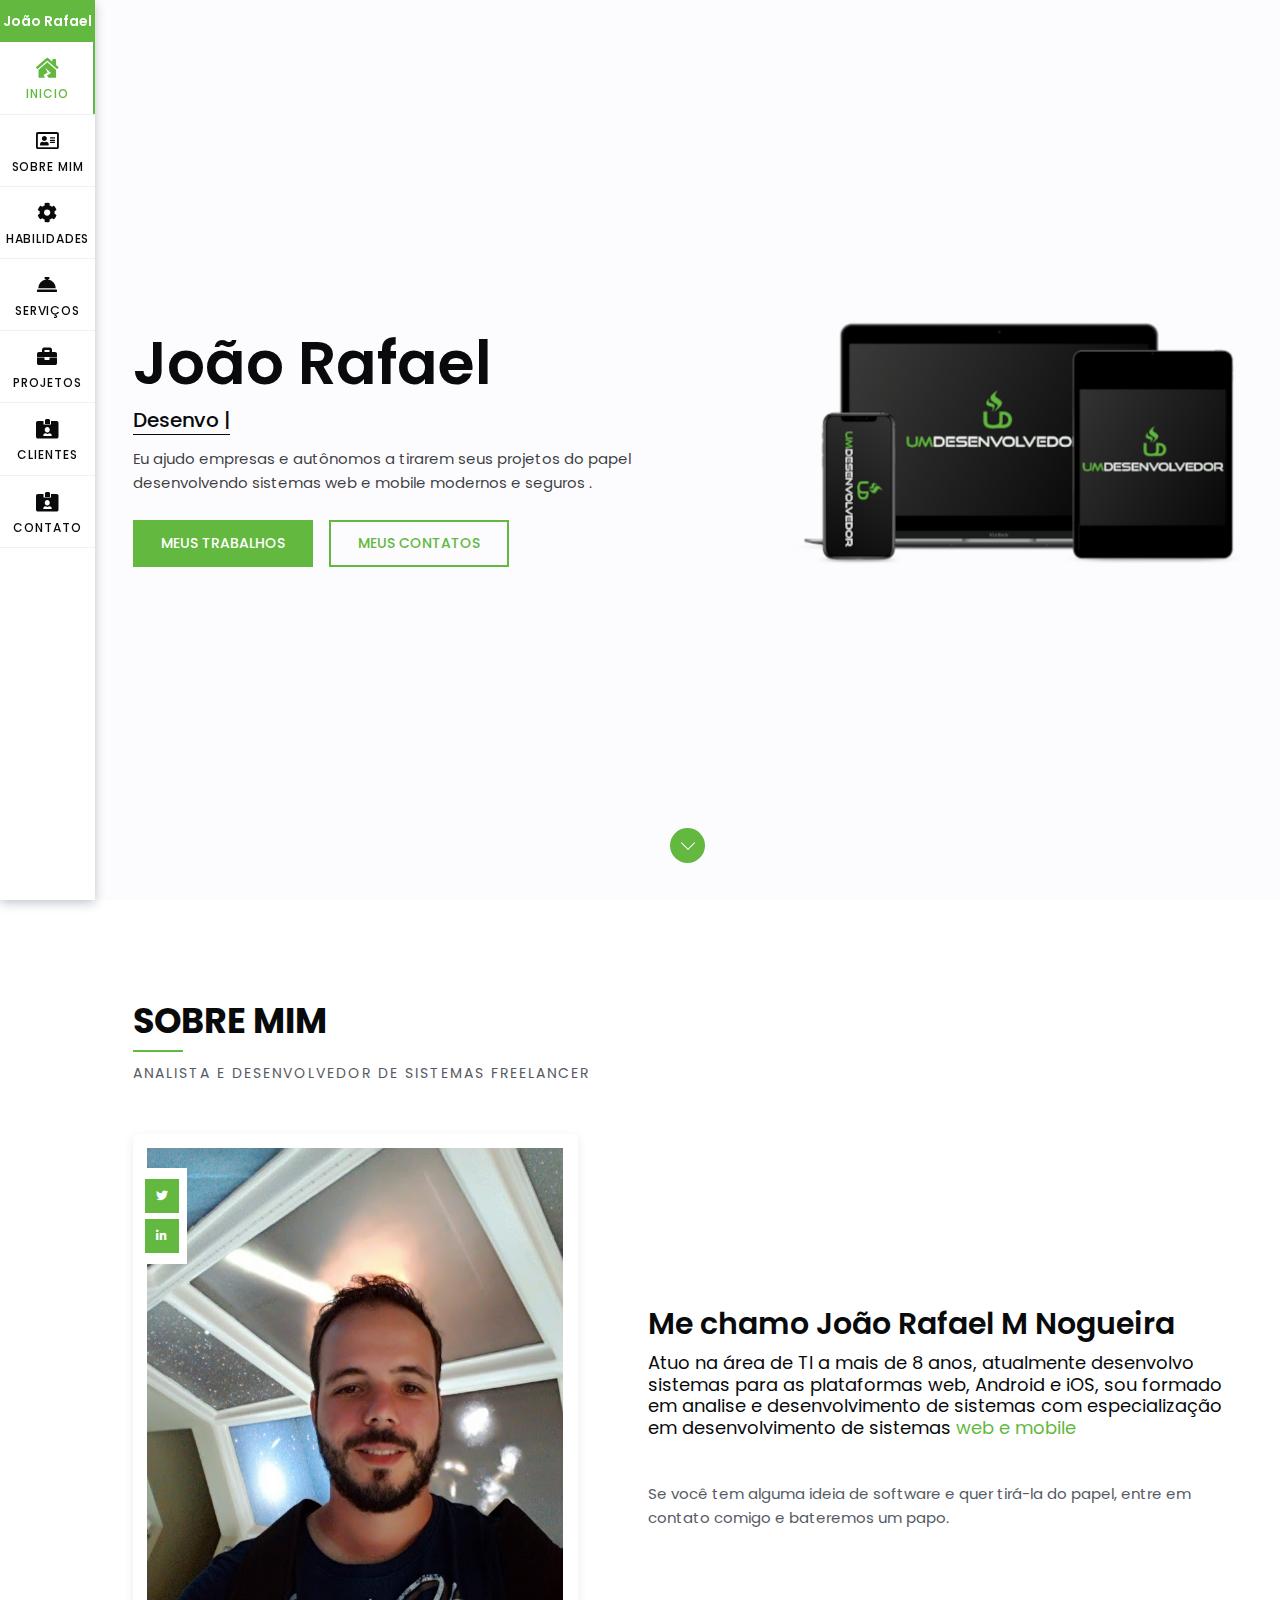
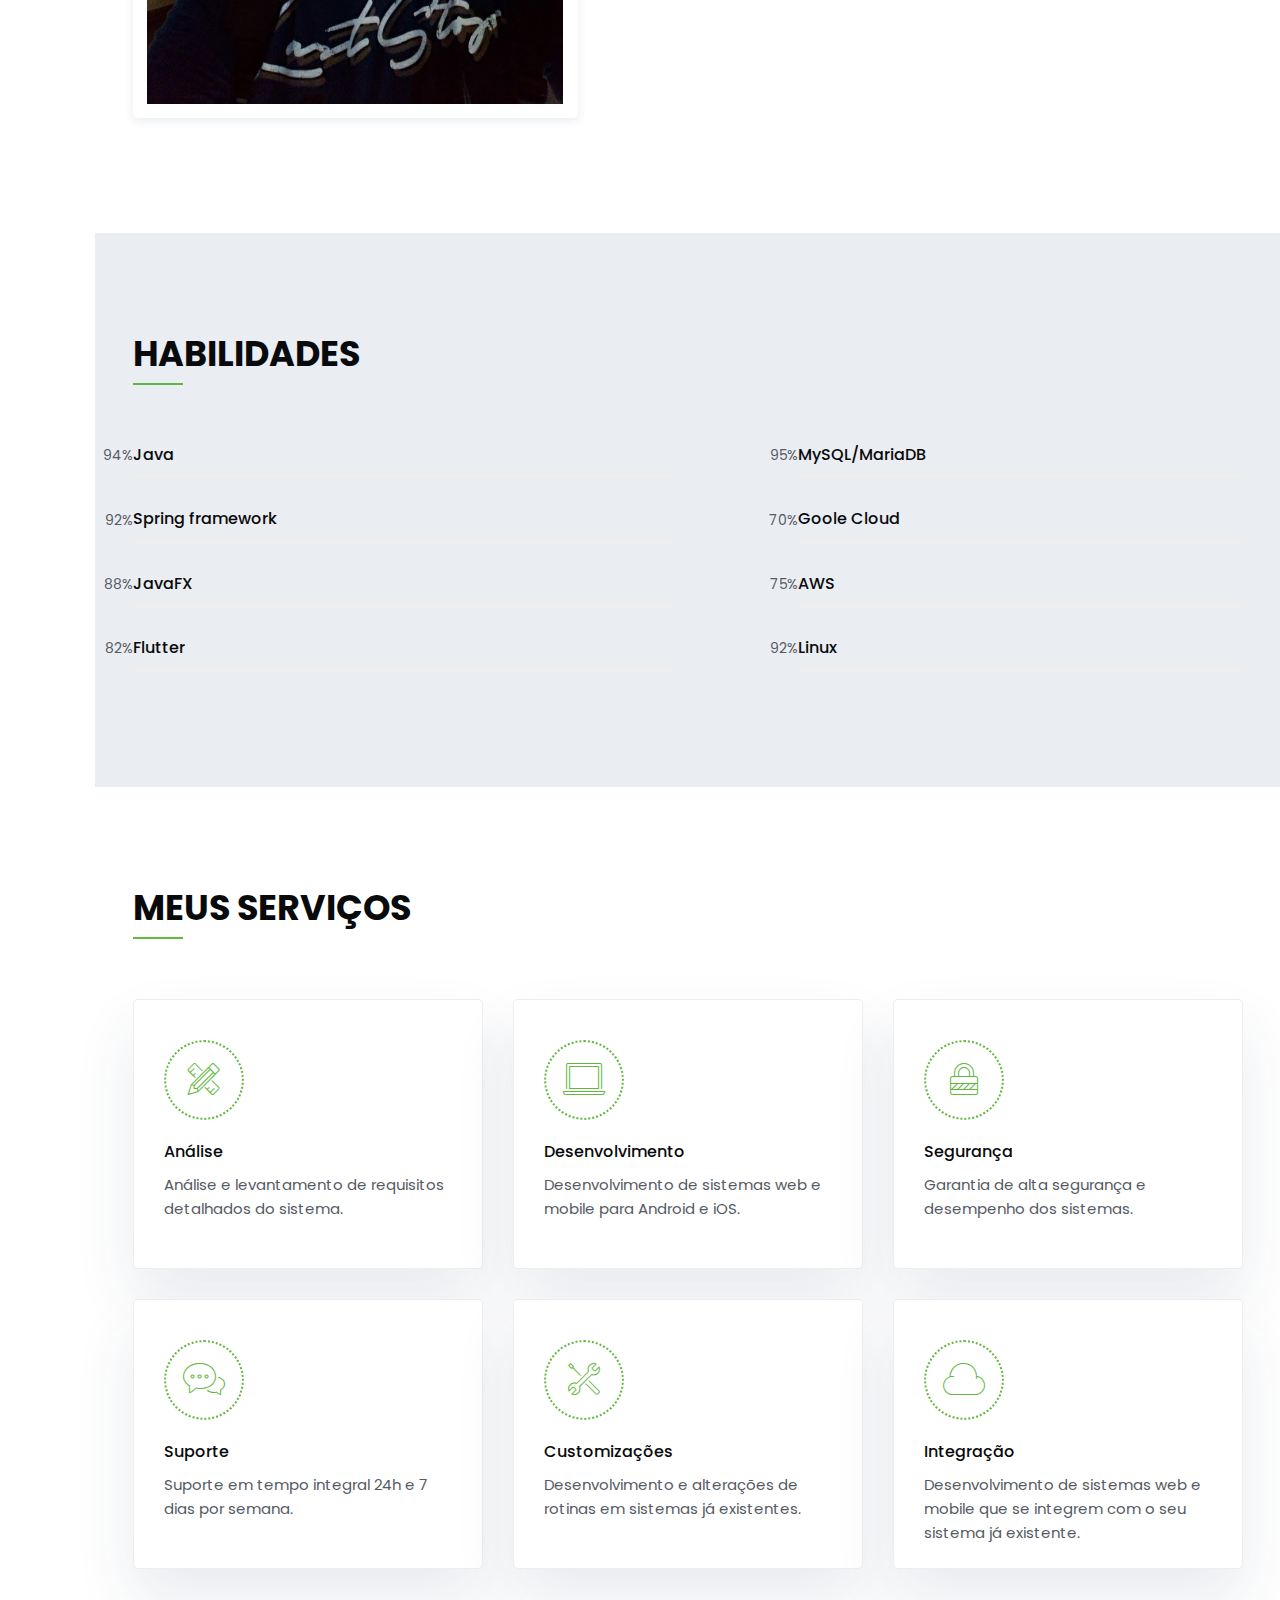
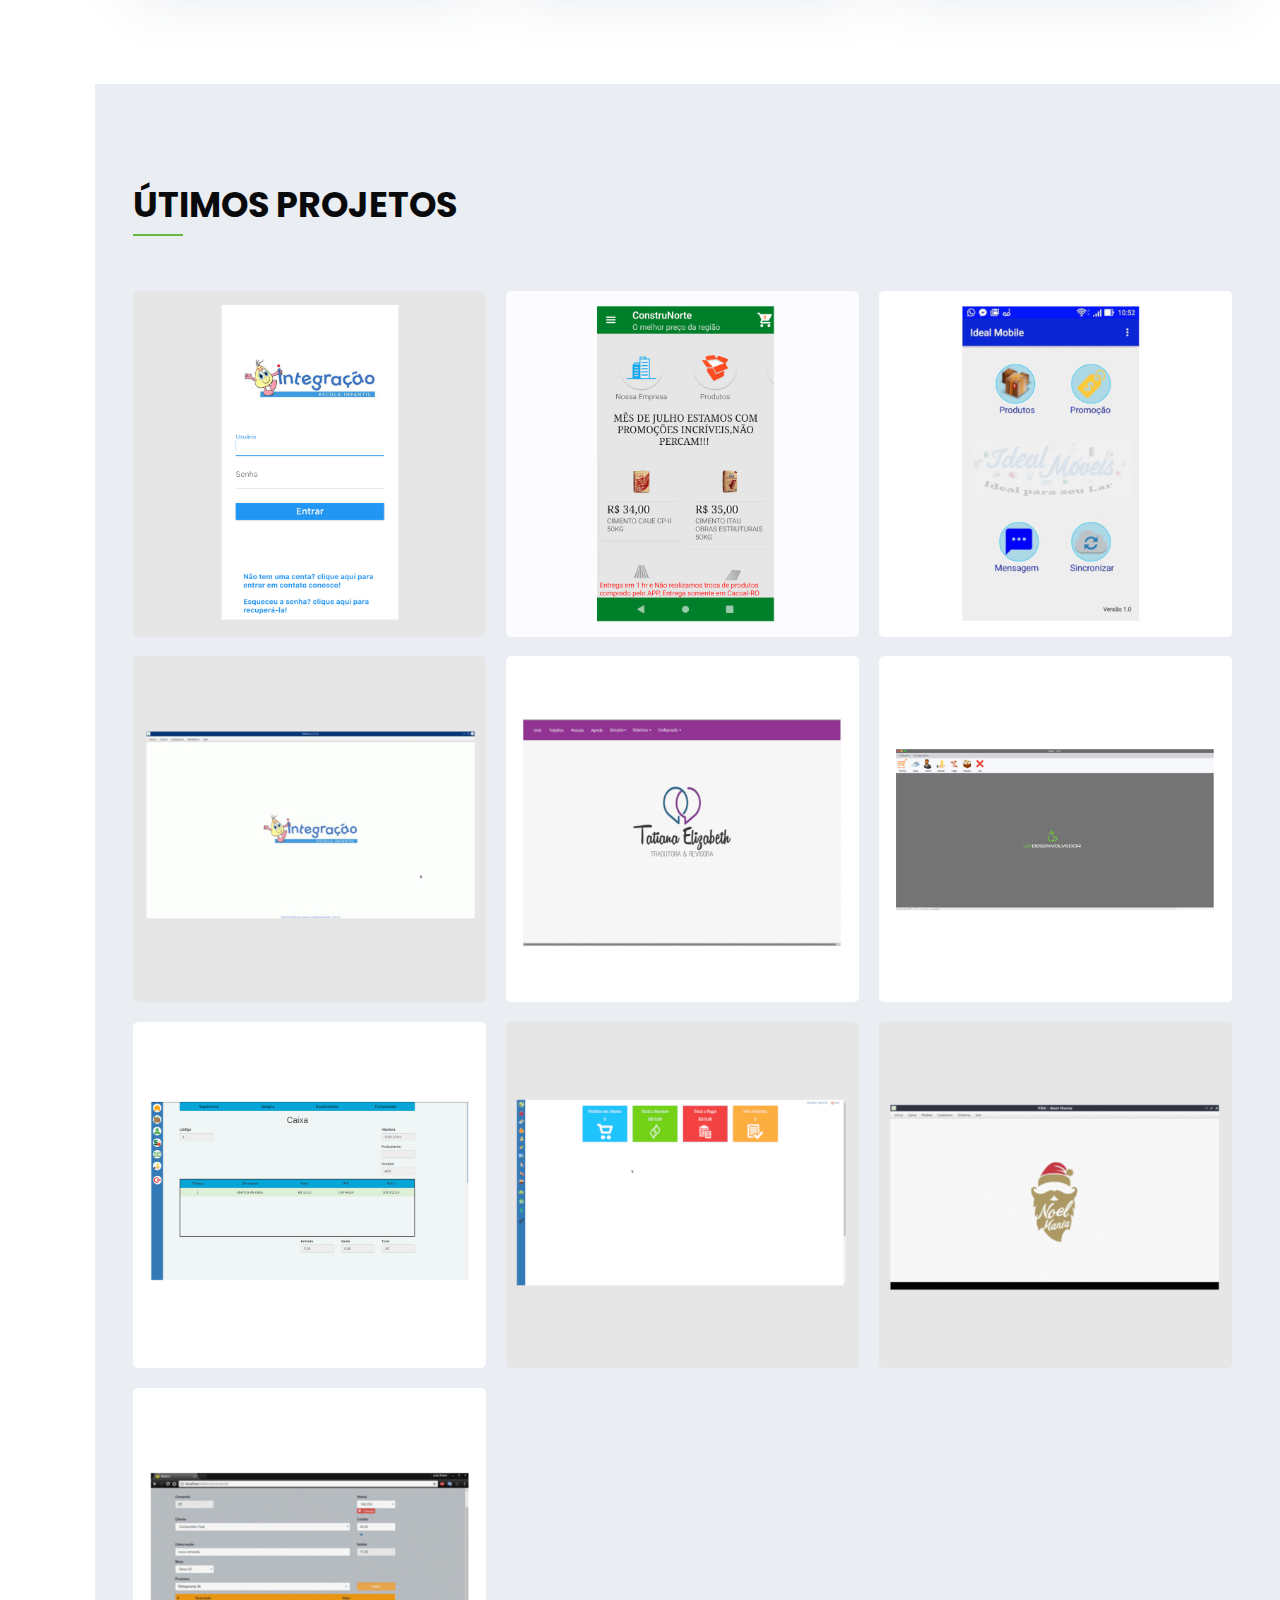
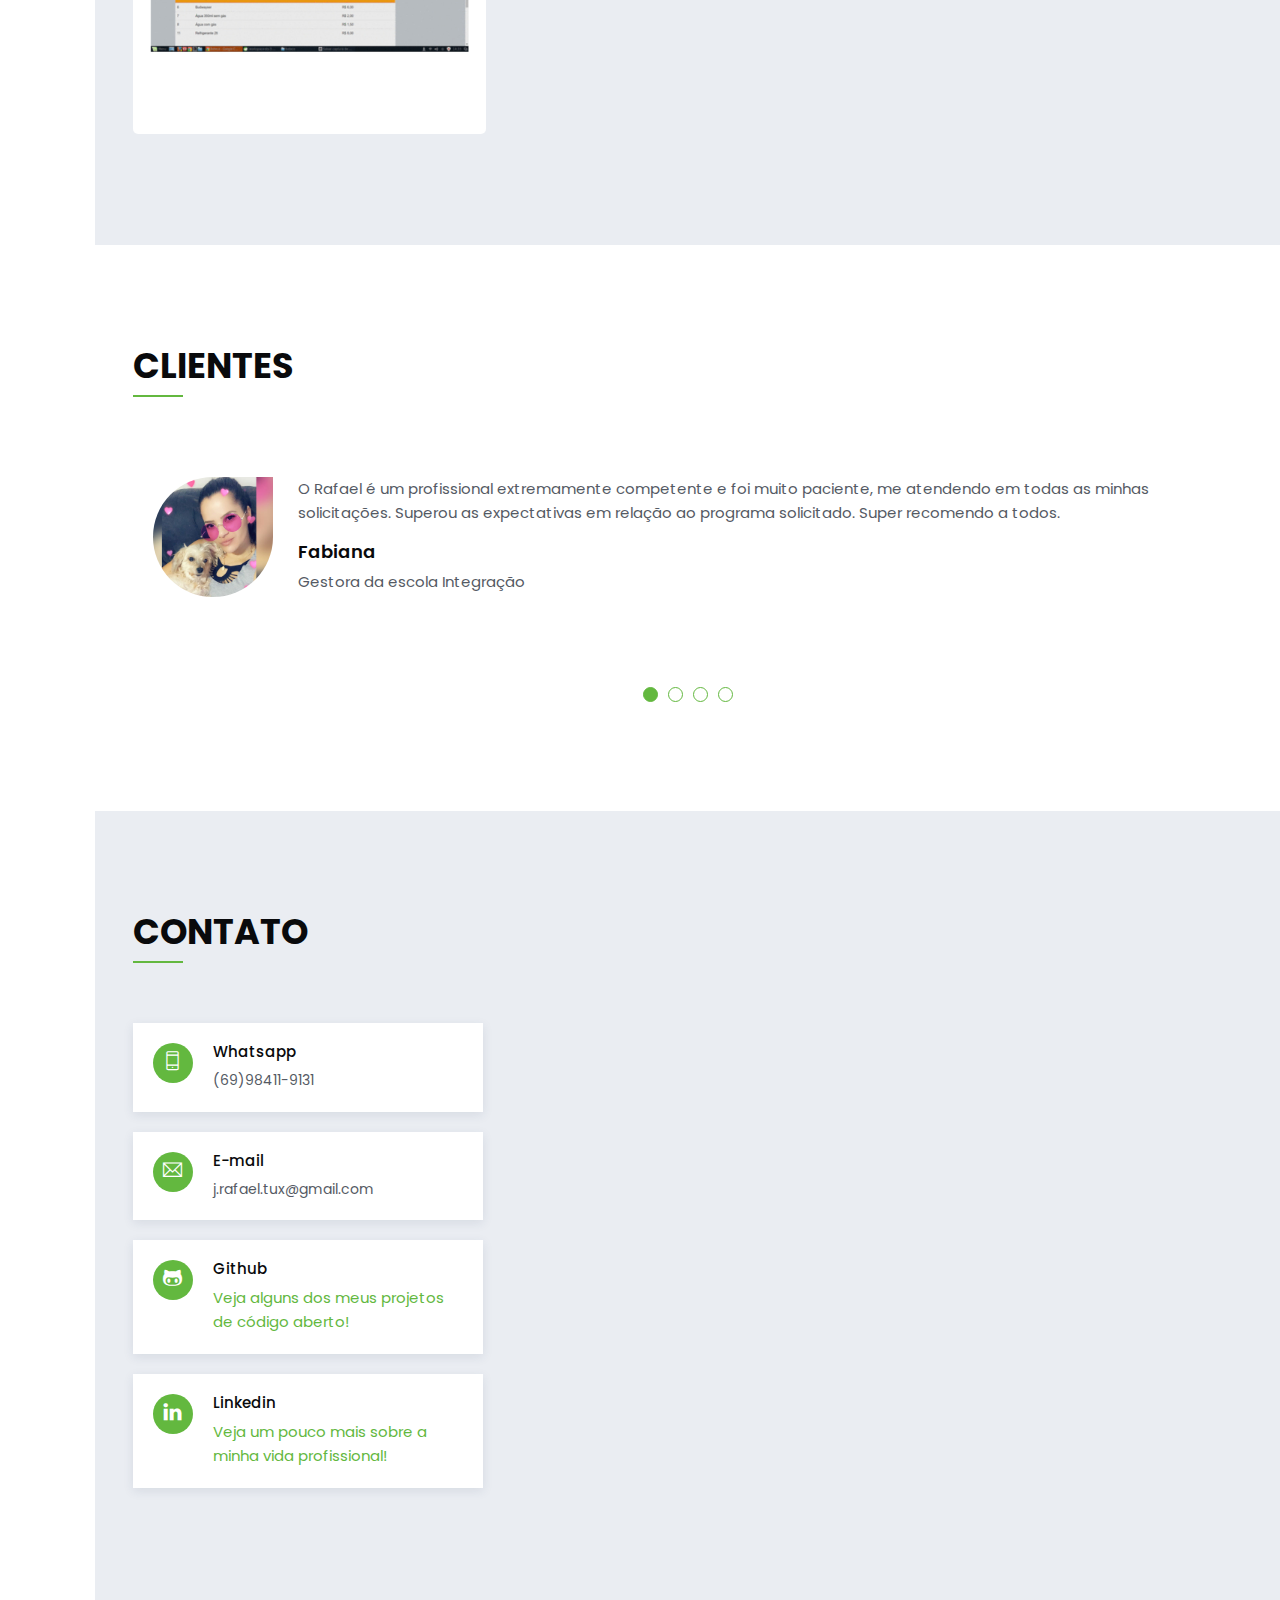
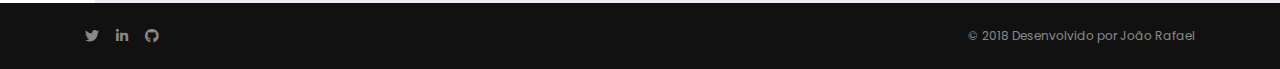
==== index.html @ d24ccd1a "pequena alteração" ====
<!DOCTYPE html>
<html lang="zxx">

<head>
    <!-- metas -->
    <meta charset="utf-8">
    <meta http-equiv="X-UA-Compatible" content="IE=edge">
    <meta name="viewport" content="width=device-width, initial-scale=1, shrink-to-fit=no">
    <meta name="description" content="Programador freelancer">
    <meta name="keywords"
        content="programador de aplicativo,programador freelancer,contratar programador,programador mobile">
    <meta name="author" content="João Rafael Mendes Nogueira">

    <!-- title -->
    <title>João Rafael - Freelancer</title>
    <!-- Favicon -->
    <link rel="shortcut icon" type="image/x-icon" href="favicon.ico">
    <!-- plugin CSS -->
    <link href="static/plugin/bootstrap/css/bootstrap.min.css" rel="stylesheet">
    <link href="static/plugin/font-awesome/css/all.min.css" rel="stylesheet">
    <link href="static/plugin/et-line/style.css" rel="stylesheet">
    <link href="static/plugin/themify-icons/themify-icons.css" rel="stylesheet">
    <link href="static/plugin/owl-carousel/css/owl.carousel.min.css" rel="stylesheet">
    <link href="static/plugin/magnific/magnific-popup.css" rel="stylesheet">
    <!-- theme css -->
    <link href="static/style/master.css" rel="stylesheet">
</head>
<!-- Body Start -->

<body data-spy="scroll" data-target="#navbar-collapse-toggle" data-offset="70">
    <!-- page loading -->
    <div id="loading">
        <div class="load-circle"><span class="one"></span></div>
    </div>
    <!-- end page loading -->
    <!-- Mobile Toggle -->
    <div class="mob-header">
        <div class="d-flex">
            <div class="navbar-brand">
                <a class="logo-text" href="#">
                    João Rafael
                </a>
            </div>
            <button class="toggler-menu">
                <span></span>
                <span></span>
                <span></span>
            </button>
        </div>
    </div>
    <!-- / -->
    <header class="header-left" id="navbar-collapse-toggle">
        <div class="navbar-brand">
            <a class="logo-text" href="#">
                João Rafael
            </a>
        </div>
        <ul class="nav">
            <li>
                <a class="nav-link" href="#home">
                    <i class="fas fa-house-damage"></i>
                    <span>Inicio</span>
                </a>
            </li>
            <li>
                <a class="nav-link" href="#about">
                    <i class="far fa-address-card"></i>
                    <span>Sobre mim</span>
                </a>
            </li>
            <li>
                <a class="nav-link" href="#skill">
                    <i class="fa fa-cog"></i>
                    <span>Habilidades</span>
                </a>
            </li>
            <li>
                <a class="nav-link" href="#services">
                    <i class="fas fa-concierge-bell"></i>
                    <span>Serviços</span>
                </a>
            </li>
            <li>
                <a class="nav-link" href="#work">
                    <i class="fas fa-briefcase"></i>
                    <span>Projetos</span>
                </a>
            </li>
            <li>
                <a class="nav-link" href="#testimonials">
                    <i class="fas fa-id-card-alt"></i>
                    <span>Clientes</span>
                </a>
            </li>
            <li>
                <a class="nav-link" href="#contactus">
                    <i class="fas fa-id-card-alt"></i>
                    <span>Contato</span>
                </a>
            </li>
        </ul>
    </header>
    <!-- Main -->
    <main class="main-left">
        <!-- Home Banner -->
        <section id="home" class="home-banner-01 bg-cover bg-center bg-no-repeat d-none d-lg-block"
            style="background-image: url(static/img/banner-site.png);">
            <div class="container">
                <div class="row full-screen align-items-center p-100px-tb">
                    <div class="col-md-6">
                        <div class="ht-text">
                            <h1>João Rafael</h1>
                            <h2> <span id="type-it"></span></h2>
                            <p>Eu ajudo empresas e autônomos a tirarem seus projetos do papel desenvolvendo
                                sistemas web e mobile modernos e seguros .
                            </p>
                            <div class="btn-bar go-to">
                                <a class="m-btn m-btn-theme" href="#work">meus trabalhos</a>
                                <a class="m-btn m-btn-t-theme" href="#contactus">meus contatos</a>
                            </div>
                        </div>
                    </div>
                </div>
            </div>
            <div class="go-to go-to-next">
                <a href="#about">
                    <span></span>
                </a>
            </div>
        </section>

        <section id="home"
            class="home-banner-01 bg-cover bg-center bg-no-repeat d-block d-sm-block d-md-block d-lg-none">
            <div class="container">
                <div class="row full-screen align-items-center p-100px-tb">
                    <div class="col-md-6">
                        <div class="ht-text">
                            <h1>João Rafael</h1>
                            <h2> <span id="type-it"></span></h2>
                            <p>Eu ajudo empresas e autônomos a tirarem seus projetos do papel desenvolvendo
                                sistemas web e mobile modernos e seguros .
                            </p>
                            <div class="btn-bar go-to">
                                <a class="m-btn m-btn-theme" href="#work">meus trabalhos</a>
                                <a class="m-btn m-btn-t-theme" href="#contactus">meus contatos</a>
                            </div>
                        </div>
                    </div>
                </div>
            </div>
            <div class="go-to go-to-next">
                <a href="#about">
                    <span></span>
                </a>
            </div>
        </section>
        <!-- End Home Banner -->
        <!-- about us -->
        <section id="about" class="section">
            <div class="container">
                <div class="row sm-m-25px-b m-35px-b">
                    <div class="col-md-12">
                        <div class="section-title">
                            <h3 class="dark-color text-uppercase">SOBRE MIM</h3>
                            <p class="text-uppercase small">analista e desenvolvedor de sistemas freelancer</p>
                        </div>
                    </div>
                </div>
                <div class="row align-items-center">
                    <div class="col-lg-5 m-15px-tb">
                        <div class="about-me-img box-shadow">
                            <img src="static/img/eu.jpg" title="" alt="">
                            <div class="nav social-icon">
                                <a href="https://www.twitter.com/joaotux" target="_blank"><i
                                        class="fab fa-twitter"></i></a>
                                <a href="https://www.linkedin.com/in/joaorafael-m-nogueira/" target="_blank"><i
                                        class="fab fa-linkedin-in"></i></a>
                            </div>
                        </div>
                    </div>
                    <div class="col-lg-7 m-15px-tb">
                        <div class="about-me">
                            <h4>Me chamo João Rafael M Nogueira</h4>
                            <h6>Atuo na área de TI a mais de 8 anos, atualmente desenvolvo sistemas para as plataformas
                                web, Android e iOS,
                                sou formado em analise e desenvolvimento de sistemas com especialização em
                                desenvolvimento de sistemas <span class="theme-color">web e mobile</span></h6><br>
                            Se você tem alguma ideia de software e quer tirá-la do papel, entre em contato comigo e
                            bateremos um papo.
                            <p></p>
                        </div>
                    </div>
                </div>
            </div>
        </section>
        <!-- end about us -->
        <!-- fun -->
        <section id="skill" class="section gray-bg">
            <div class="container">
                <div class="row sm-m-25px-b m-35px-b">
                    <div class="col-md-12">
                        <div class="section-title">
                            <h3 class="dark-color text-uppercase">habilidades</h3>
                        </div>
                    </div>
                </div>
                <div class="row justify-content-between">
                    <div class="col-lg-6 m-15px-tb">
                        <div class="skill-lt">
                            <h6 class="dark-color">Java</h6>
                            <div class="skill-bar">
                                <div class="skill-bar-in theme-bg" role="progressbar" aria-valuenow="94"
                                    aria-valuemin="0" aria-valuemax="100">
                                    <span>94%</span>
                                </div>
                            </div>
                        </div><!-- /skill -->
                        <!-- end skill -->
                        <!-- skill -->
                        <div class="skill-lt">
                            <h6 class="dark-color">Spring framework</h6>
                            <div class="skill-bar">
                                <div class="skill-bar-in theme-bg" role="progressbar" aria-valuenow="92"
                                    aria-valuemin="0" aria-valuemax="100">
                                    <span>92%</span>
                                </div>
                            </div>
                        </div>
                        <!-- end skill -->
                        <!-- skill -->
                        <div class="skill-lt">
                            <h6 class="dark-color">JavaFX</h6>
                            <div class="skill-bar">
                                <div class="skill-bar-in theme-bg" role="progressbar" aria-valuenow="88"
                                    aria-valuemin="0" aria-valuemax="100">
                                    <span>88%</span>
                                </div>
                            </div>
                        </div>
                        <!-- end skill -->
                        <!-- skill -->
                        <div class="skill-lt">
                            <h6 class="dark-color">Flutter</h6>
                            <div class="skill-bar">
                                <div class="skill-bar-in theme-bg" role="progressbar" aria-valuenow="82"
                                    aria-valuemin="0" aria-valuemax="100">
                                    <span>82%</span>
                                </div>
                            </div>
                        </div>
                        <!-- end skill -->
                        <!-- skill -->
                    </div>
                    <div class="col-lg-5 m-15px-tb">
                        <!-- skill -->
                        <div class="skill-lt">
                            <h6 class="dark-color">MySQL/MariaDB</h6>
                            <div class="skill-bar">
                                <div class="skill-bar-in theme-bg" role="progressbar" aria-valuenow="95"
                                    aria-valuemin="0" aria-valuemax="100">
                                    <span>95%</span>
                                </div>
                            </div>
                        </div>
                        <!-- end skill -->
                        <!-- skill -->
                        <div class="skill-lt">
                            <h6 class="dark-color">Goole Cloud</h6>
                            <div class="skill-bar">
                                <div class="skill-bar-in theme-bg" role="progressbar" aria-valuenow="70"
                                    aria-valuemin="0" aria-valuemax="100">
                                    <span>70%</span>
                                </div>
                            </div>
                        </div>
                        <!-- end skill -->
                        <!-- skill -->
                        <div class="skill-lt">
                            <h6 class="dark-color">AWS</h6>
                            <div class="skill-bar">
                                <div class="skill-bar-in theme-bg" role="progressbar" aria-valuenow="75"
                                    aria-valuemin="0" aria-valuemax="100">
                                    <span>75%</span>
                                </div>
                            </div>
                        </div>
                        <!-- end skill -->
                        <!-- skill -->
                        <div class="skill-lt">
                            <h6 class="dark-color">Linux</h6>
                            <div class="skill-bar">
                                <div class="skill-bar-in theme-bg" role="progressbar" aria-valuenow="92"
                                    aria-valuemin="0" aria-valuemax="100">
                                    <span>92%</span>
                                </div>
                            </div>
                        </div>
                        <!-- end skill -->
                    </div>
                </div>
            </div>
        </section>
        <!-- End fun -->
        <!-- resume -->
        <section id="services" class="section">
            <div class="container">
                <div class="row sm-m-25px-b m-35px-b">
                    <div class="col-md-12">
                        <div class="section-title">
                            <h3 class="dark-color text-uppercase">meus serviços</h3>
                        </div>
                    </div>
                </div>
                <div class="row">
                    <!-- feaure box -->
                    <div class="col-sm-6 col-lg-4 m-15px-tb">
                        <div class="feature-box-1 box-shadow-lg">
                            <div class="icon">
                                <i class="icon-tools"></i>
                            </div>
                            <div class="feature-content">
                                <h5>Análise</h5>
                                <p>Análise e levantamento de requisitos detalhados do sistema.</p>
                            </div>
                        </div>
                    </div>
                    <!-- / -->
                    <!-- feaure box -->
                    <div class="col-sm-6 col-lg-4 m-15px-tb">
                        <div class="feature-box-1 box-shadow-lg">
                            <div class="icon">
                                <i class="icon-laptop"></i>
                            </div>
                            <div class="feature-content">
                                <h5>Desenvolvimento</h5>
                                <p>Desenvolvimento de sistemas web e mobile para Android e iOS.</p>
                            </div>
                        </div>
                    </div>
                    <!-- / -->
                    <!-- feaure box -->
                    <div class="col-sm-6 col-lg-4 m-15px-tb">
                        <div class="feature-box-1 box-shadow-lg">
                            <div class="icon">
                                <i class="icon-lock"></i>
                            </div>
                            <div class="feature-content">
                                <h5>Segurança</h5>
                                <p>Garantia de alta segurança e desempenho dos sistemas.</p>
                            </div>
                        </div>
                    </div>
                    <!-- / -->
                    <!-- feaure box -->
                    <div class="col-sm-6 col-lg-4 m-15px-tb">
                        <div class="feature-box-1 box-shadow-lg">
                            <div class="icon">
                                <i class="icon-chat"></i>
                            </div>
                            <div class="feature-content">
                                <h5>Suporte</h5>
                                <p>Suporte em tempo integral 24h e 7 dias por semana.</p>
                            </div>
                        </div>
                    </div>
                    <!-- / -->
                    <!-- feaure box -->
                    <div class="col-sm-6 col-lg-4 m-15px-tb">
                        <div class="feature-box-1 box-shadow-lg">
                            <div class="icon">
                                <i class="icon-tools-2"></i>
                            </div>
                            <div class="feature-content">
                                <h5>Customizações</h5>
                                <p>Desenvolvimento e alterações de rotinas em sistemas já existentes.</p>
                            </div>
                        </div>
                    </div>
                    <!-- / -->
                    <!-- feaure box -->
                    <div class="col-sm-6 col-lg-4 m-15px-tb">
                        <div class="feature-box-1 box-shadow-lg">
                            <div class="icon">
                                <i class="icon-cloud"></i>
                            </div>
                            <div class="feature-content">
                                <h5>Integração</h5>
                                <p>Desenvolvimento de sistemas web e mobile que se integrem com o seu sistema já
                                    existente.</p>
                            </div>
                        </div>
                    </div>
                    <!-- / -->
                </div>
            </div>
        </section>
        <!-- End resume -->
        <!-- Work -->
        <section id="work" class="section gray-bg">
            <div class="container">
                <div class="row sm-m-25px-b m-35px-b">
                    <div class="col-md-12">
                        <div class="section-title">
                            <h3 class="dark-color text-uppercase">ÚTIMOS PROJETOS</h3>
                        </div>
                    </div>
                </div>
            </div>
            <div class="container">
                <div class="portfolio-content lightbox-gallery">
                    <div class="grid-item product branding">
                        <div class="portfolio-box-01">
                            <div class="portfolio-img">
                                <img src="static/img/projetos/agenda-integracao/01.jpg" title="" alt="">
                            </div>
                            <div class="portfolio-info">
                                <h5>Agenda Integração</h5>
                                <span>Androide, iOS e web</span>
                            </div>
                            <a class="link-overlay" data-toggle="modal" href="#modalAgendaIntegracao"></a>
                        </div>
                    </div> <!-- grid item -->
                    <div class="grid-item product branding">
                        <div class="portfolio-box-01">
                            <div class="portfolio-img">
                                <img src="static/img/projetos/delivery-cn/01.jpg" title="" alt="">
                            </div>
                            <div class="portfolio-info">
                                <h5>Delivery ConstruNorte</h5>
                                <span>Android e web</span>
                            </div>
                            <a class="link-overlay" data-toggle="modal" href="#modalDeliveryCN"></a>
                        </div>
                    </div> <!-- grid item -->
                    <div class="grid-item product branding">
                        <div class="portfolio-box-01">
                            <div class="portfolio-img">
                                <img src="static/img/projetos/catalogo-ideal/01.jpg" title="" alt="">
                            </div>
                            <div class="portfolio-info">
                                <h5>Catálogo de produtos</h5>
                                <span>Android e web</span>
                            </div>
                            <a class="link-overlay" data-toggle="modal" href="#modalCatalogoIdeal"></a>
                        </div>
                    </div> <!-- grid item -->
                    <div class="grid-item product branding">
                        <div class="portfolio-box-01">
                            <div class="portfolio-img">
                                <img src="static/img/projetos/edukaa/01.jpg" title="" alt="">
                            </div>
                            <div class="portfolio-info">
                                <h5>Edukaa gestão escolar</h5>
                                <span>Desktop</span>
                            </div>
                            <a class="link-overlay" data-toggle="modal" href="#modalEdukaa"></a>
                        </div>
                    </div> <!-- grid item -->
                    <div class="grid-item product branding">
                        <div class="portfolio-box-01">
                            <div class="portfolio-img">
                                <img src="static/img/projetos/traducoes/01.jpg" title="" alt="">
                            </div>
                            <div class="portfolio-info">
                                <h5>Gestão de tradutores</h5>
                                <span>Web</span>
                            </div>
                            <a class="link-overlay" data-toggle="modal" href="#modalTraducoes"></a>
                        </div>
                    </div> <!-- grid item -->
                    <div class="grid-item product branding">
                        <div class="portfolio-box-01">
                            <div class="portfolio-img">
                                <img src="static/img/projetos/zagor-erp/02.jpg" title="" alt="">
                            </div>
                            <div class="portfolio-info">
                                <h5>ERP Zagor</h5>
                                <span>Desktop</span>
                            </div>
                            <a class="link-overlay" data-toggle="modal" href="#modalZagorERP"></a>
                        </div>
                    </div> <!-- grid item -->
                    <div class="grid-item product branding">
                        <div class="portfolio-box-01">
                            <div class="portfolio-img">
                                <img src="static/img/projetos/cobranca/04.jpg" title="" alt="">
                            </div>
                            <div class="portfolio-info">
                                <h5>Gestão de Cobranças</h5>
                                <span>Web</span>
                            </div>
                            <a class="link-overlay" data-toggle="modal" href="#modalCobranca"></a>
                        </div>
                    </div> <!-- grid item -->
                    <div class="grid-item product branding">
                        <div class="portfolio-box-01">
                            <div class="portfolio-img">
                                <img src="static/img/projetos/pdv-origami/01.jpg" title="" alt="">
                            </div>
                            <div class="portfolio-info">
                                <h5>ERP para web</h5>
                                <span>Web</span>
                            </div>
                            <a class="link-overlay" data-toggle="modal" href="#modalPdvOrigami"></a>
                        </div>
                    </div> <!-- grid item -->
                    <div class="grid-item product branding">
                        <div class="portfolio-box-01">
                            <div class="portfolio-img">
                                <img src="static/img/projetos/venda-img/01.jpg" title="" alt="">
                            </div>
                            <div class="portfolio-info">
                                <h5>ERP para fotografos</h5>
                                <span>Desktop</span>
                            </div>
                            <a class="link-overlay" data-toggle="modal" href="#modalVendaImg"></a>
                        </div>
                    </div> <!-- grid item -->

                    <div class="grid-item product branding">
                        <div class="portfolio-box-01">
                            <div class="portfolio-img">
                                <img src="static/img/projetos/comandas/06.jpg" title="" alt="">
                            </div>
                            <div class="portfolio-info">
                                <h5>Gestor de comandas</h5>
                                <span>Web</span>
                            </div>
                            <a class="link-overlay" data-toggle="modal" href="#modalComandas"></a>
                        </div>
                    </div> <!-- grid item -->

                    <!--MODAL DO PROJETO Agenda Integração-->
                    <div class="modal fade" id="modalAgendaIntegracao" tabindex="-1" role="dialog"
                        aria-labelledby="exampleModalLabel" aria-hidden="true">
                        <div class="modal-dialog" role="document">
                            <div class="modal-content">
                                <div class="modal-header">
                                    <h5 class="modal-title" id="exampleModalLabel">Agenda Integração</h5>
                                    <button type="button" class="close" data-dismiss="modal" aria-label="Close">
                                        <span aria-hidden="true">&times;</span>
                                    </button>
                                </div>
                                <div class="modal-body">
                                    <div class="owl-carousel" data-items="1" data-nav-dots="true" data-md-items="1"
                                        data-sm-items="1" data-xs-items="1" data-xx-items="1" data-space="30">
                                        <div>
                                            <img src="static/img/projetos/agenda-integracao/01.jpg" title="" alt="" class="img-thumbnail">
                                        </div>
                                        <div>
                                            <img src="static/img/projetos/agenda-integracao/02.jpg" title="" alt="" class="img-thumbnail">
                                        </div>
                                        <div>
                                            <img src="static/img/projetos/agenda-integracao/03.jpg" title="" alt="" class="img-thumbnail">
                                        </div>
                                        <div>
                                            <img src="static/img/projetos/agenda-integracao/04.jpg" title="" alt="" class="img-thumbnail">
                                        </div>
                                        <div>
                                            <img src="static/img/projetos/agenda-integracao/05.jpg" title="" alt="" class="img-thumbnail">
                                        </div>
                                        <div>
                                            <img src="static/img/projetos/agenda-integracao/06.jpg" title="" alt="" class="img-thumbnail">
                                        </div>
                                    </div>
                                    <p>Aplicativo desenvolvido para a escola Integração de São Bernado - SP, o projeto
                                        tem como objetivo
                                        permitir que os pais tenham uma melhor comunicação com a escola através de
                                        recursos como agenda diária,
                                        cardápio da semana, chat, aviso de que esta indo buscar a criança, aviso de que
                                        a criança ira faltar entre
                                        diversos outros recursos.</p><br>
                                    Plataformas: <span class="theme-color">Android</span>, <span
                                        class="theme-color">iOS</span> e <span class="theme-color">web</span>


                                </div>
                                <div class="modal-footer">
                                    <button type="button" class="btn btn-secondary" data-dismiss="modal">Fechar</button>
                                </div>
                            </div>
                        </div>
                    </div>
                    <!--FIM MODAL DO PROJETO-->

                    <!--MODAL DO PROJETO Agenda Integração-->
                    <div class="modal fade" id="modalDeliveryCN" tabindex="-1" role="dialog"
                        aria-labelledby="exampleModalLabel" aria-hidden="true">
                        <div class="modal-dialog" role="document">
                            <div class="modal-content">
                                <div class="modal-header">
                                    <h5 class="modal-title" id="exampleModalLabel">Delivery ContruNorte</h5>
                                    <button type="button" class="close" data-dismiss="modal" aria-label="Close">
                                        <span aria-hidden="true">&times;</span>
                                    </button>
                                </div>
                                <div class="modal-body">
                                    <div class="owl-carousel" data-items="1" data-nav-dots="true" data-md-items="1"
                                        data-sm-items="1" data-xs-items="1" data-xx-items="1" data-space="30">
                                        <div>
                                            <img src="static/img/projetos/delivery-cn/01.jpg" title="" alt="" class="img-thumbnail">
                                        </div>
                                        <div>
                                            <img src="static/img/projetos/delivery-cn/02.jpg" title="" alt="" class="img-thumbnail">
                                        </div>
                                        <div>
                                            <img src="static/img/projetos/delivery-cn/03.jpg" title="" alt="" class="img-thumbnail">
                                        </div>
                                        <div>
                                            <img src="static/img/projetos/delivery-cn/04.jpg" title="" alt="" class="img-thumbnail">
                                        </div>
                                        <div>
                                            <img src="static/img/projetos/delivery-cn/05.jpg" title="" alt="" class="img-thumbnail">
                                        </div>
                                    </div>
                                    <p>Sistema mobile desenvolvido para a empresa ConstruNorte de Cacoal, tem como objetivo permitir a venda de produtos 
                                        de forma online e permitir que os clientes realizem pagamentos através do cartão de crédito de forma parcelada. 
                                        O sistema possui uma retaguarda web através da qual a empresa pode gerenciar os pedidos recebidos e possui um sistema 
                                        desktop que permite a integração do estoque dos produtos com o sistema de ERP da empresa.</p><br>
                                    Plataformas: <span class="theme-color">Android</span>, <span class="theme-color">web</span> e <span class="theme-color">Desktop</span>


                                </div>
                                <div class="modal-footer">
                                    <button type="button" class="btn btn-secondary" data-dismiss="modal">Fechar</button>
                                </div>
                            </div>
                        </div>
                    </div>
                    <!--FIM MODAL DO PROJETO-->

                    <!--MODAL DO PROJETO Catálogo de Produtos-->
                    <div class="modal fade" id="modalCatalogoIdeal" tabindex="-1" role="dialog"
                        aria-labelledby="exampleModalLabel" aria-hidden="true">
                        <div class="modal-dialog" role="document">
                            <div class="modal-content">
                                <div class="modal-header">
                                    <h5 class="modal-title" id="exampleModalLabel">Catálogo de Produtos</h5>
                                    <button type="button" class="close" data-dismiss="modal" aria-label="Close">
                                        <span aria-hidden="true">&times;</span>
                                    </button>
                                </div>
                                <div class="modal-body">
                                    <div class="owl-carousel" data-items="1" data-nav-dots="true" data-md-items="1"
                                        data-sm-items="1" data-xs-items="1" data-xx-items="1" data-space="30">
                                        <div>
                                            <img src="static/img/projetos/catalogo-ideal/01.jpg" title="" alt="" class="img-thumbnail">
                                        </div>
                                        <div>
                                            <img src="static/img/projetos/catalogo-ideal/02.jpg" title="" alt="" class="img-thumbnail">
                                        </div>
                                        <div>
                                            <img src="static/img/projetos/catalogo-ideal/04.jpg" title="" alt="" class="img-thumbnail">
                                        </div>
                                    </div>
                                    <p>Catálogo de produtos mobile desenvolvido para a empresa Ideal Móveis, o aplicativo permite que os vendedores 
                                        tenham na palma da mão uma lista detalhada de todos os produtos para auxilia-los no processo de venda com os
                                         clientes. O sistema possui um painel web atráves do qual a loja pode cadastrar os seus produtos que seram visiveis 
                                         no aplicativo.
                                    </p><br>
                                    Plataformas: <span class="theme-color">Android</span> e <span class="theme-color">web</span>


                                </div>
                                <div class="modal-footer">
                                    <button type="button" class="btn btn-secondary" data-dismiss="modal">Fechar</button>
                                </div>
                            </div>
                        </div>
                    </div>
                    <!--FIM MODAL DO PROJETO-->

                    <!--MODAL DO PROJETO Agenda Integração-->
                    <div class="modal fade" id="modalEdukaa" tabindex="-1" role="dialog"
                        aria-labelledby="exampleModalLabel" aria-hidden="true">
                        <div class="modal-dialog" role="document">
                            <div class="modal-content">
                                <div class="modal-header">
                                    <h5 class="modal-title" id="exampleModalLabel">ERP Escolar</h5>
                                    <button type="button" class="close" data-dismiss="modal" aria-label="Close">
                                        <span aria-hidden="true">&times;</span>
                                    </button>
                                </div>
                                <div class="modal-body">
                                    <div class="owl-carousel" data-items="1" data-nav-dots="true" data-md-items="1"
                                        data-sm-items="1" data-xs-items="1" data-xx-items="1" data-space="30">
                                        <div>
                                            <img src="static/img/projetos/edukaa/01.jpg" title="" alt="" class="img-thumbnail">
                                        </div>
                                        <div>
                                            <img src="static/img/projetos/edukaa/02.jpg" title="" alt="" class="img-thumbnail">
                                        </div>
                                        <div>
                                            <img src="static/img/projetos/edukaa/03.jpg" title="" alt="" class="img-thumbnail">
                                        </div>
                                    </div>
                                    <p>Sistema desktop desenvolvido para a escola Integração de São Bernado do Campo - SP.
                                        <p>O sistema permite o controle das matrículas dos alunos, lançamento de despesas dos alunos, módulos de receber e a receber, controle dos funcionário, controle de folha de pagamentos, conciliação bancária e módulo de relatórios.</p>
                                        <p>O sistema foi desenvolvido com o objetivo de ser rápido e fácil de ser operado pelos usuários. Ele é multi-plataformas, podendo ser usado em ambientes Windows, Linux e MacOS.</p>
                                    </p>
                                    Vídeo demonstração: <a href="https://www.youtube.com/watch?v=Z_YHU91hSUU&t=22s" target="_blank"><i class="fa fa-video"></i> Video</a><br>
                                    Plataformas: <span class="theme-color">Desktop</span>


                                </div>
                                <div class="modal-footer">
                                    <button type="button" class="btn btn-secondary" data-dismiss="modal">Fechar</button>
                                </div>
                            </div>
                        </div>
                    </div>
                    <!--FIM MODAL DO PROJETO-->

                    <!--MODAL DO PROJETO Gestão de Tradutores-->
                    <div class="modal fade" id="modalTraducoes" tabindex="-1" role="dialog"
                        aria-labelledby="exampleModalLabel" aria-hidden="true">
                        <div class="modal-dialog" role="document">
                            <div class="modal-content">
                                <div class="modal-header">
                                    <h5 class="modal-title" id="exampleModalLabel">Gestão de Tradutores</h5>
                                    <button type="button" class="close" data-dismiss="modal" aria-label="Close">
                                        <span aria-hidden="true">&times;</span>
                                    </button>
                                </div>
                                <div class="modal-body">
                                    <div class="owl-carousel" data-items="1" data-nav-dots="true" data-md-items="1"
                                        data-sm-items="1" data-xs-items="1" data-xx-items="1" data-space="30">
                                        <div>
                                            <img src="static/img/projetos/traducoes/01.jpg" title="" alt="" class="img-thumbnail">
                                        </div>
                                        <div>
                                            <img src="static/img/projetos/traducoes/02.jpg" title="" alt="" class="img-thumbnail">
                                        </div>
                                        <div>
                                            <img src="static/img/projetos/traducoes/03.jpg" title="" alt="" class="img-thumbnail">
                                        </div>
                                        <div>
                                            <img src="static/img/projetos/traducoes/04.jpg" title="" alt="" class="img-thumbnail">
                                        </div>
                                        <div>
                                            <img src="static/img/projetos/traducoes/05.jpg" title="" alt="" class="img-thumbnail">
                                        </div>
                                    </div>
                                    <p>
                                        Sistema web desenvolvido para realizar o gerenciamento de projeto de traduções de agencias da região do Rio de Janeiro.<p>
                                        O sistema permite o controle total de todas as rotinas de uma agência de tradução, permitindo o gerenciamento dos projetos em andamento, gerenciamento dos clientes, 
                                        geração de relatórios, geração de orçamentos, controle de pagamento dos funcionários e terceirizados, glossário em português, inglês e espanhol para auxiliar nas traduções, 
                                        agenda de contatos e lembrete de aniversários de clientes.</p>
                                        <p>O sistema possui internacionalização para português, inglês e espanhol.</p>
                                    </p><br>
                                    Plataformas: <span class="theme-color">Web</span>


                                </div>
                                <div class="modal-footer">
                                    <button type="button" class="btn btn-secondary" data-dismiss="modal">Fechar</button>
                                </div>
                            </div>
                        </div>
                    </div>
                    <!--FIM MODAL DO PROJETO-->

                    <!--MODAL DO PROJETO Gestão de Cobranças-->
                    <div class="modal fade" id="modalCobranca" tabindex="-1" role="dialog"
                        aria-labelledby="exampleModalLabel" aria-hidden="true">
                        <div class="modal-dialog" role="document">
                            <div class="modal-content">
                                <div class="modal-header">
                                    <h5 class="modal-title" id="exampleModalLabel">Gestão de Cobranças</h5>
                                    <button type="button" class="close" data-dismiss="modal" aria-label="Close">
                                        <span aria-hidden="true">&times;</span>
                                    </button>
                                </div>
                                <div class="modal-body">
                                    <div class="owl-carousel" data-items="1" data-nav-dots="true" data-md-items="1"
                                        data-sm-items="1" data-xs-items="1" data-xx-items="1" data-space="30">
                                        <div>
                                            <img src="static/img/projetos/cobranca/01.jpg" title="" alt="" class="img-thumbnail">
                                        </div>
                                        <div>
                                            <img src="static/img/projetos/cobranca/02.jpg" title="" alt="" class="img-thumbnail">
                                        </div>
                                        <div>
                                            <img src="static/img/projetos/cobranca/03.jpg" title="" alt="" class="img-thumbnail">
                                        </div>
                                        <div>
                                            <img src="static/img/projetos/cobranca/04.jpg" title="" alt="" class="img-thumbnail">
                                        </div>
                                    </div>
                                    <p>
                                        Sistema desenvolvido para a empresa B&M que atua no setor de cobranças, o sistema foi desenvolvido no formato web para funcionar totalmente online, 
                                        assim trazendo mais flexibilidade para os gestores.<p>
                                        O sistema permite a criação e administração de rotinas de cobrança, gestão de títulos de clientes, gerenciamento de credores e integração com 
                                        boletos bancários.
                                        </p>
                                    </p><br>
                                    Plataformas: <span class="theme-color">Web</span>


                                </div>
                                <div class="modal-footer">
                                    <button type="button" class="btn btn-secondary" data-dismiss="modal">Fechar</button>
                                </div>
                            </div>
                        </div>
                    </div>
                    <!--FIM MODAL DO PROJETO-->
                    <!--MODAL DO PROJETO PDV web-->
                    <div class="modal fade" id="modalPdvOrigami" tabindex="-1" role="dialog"
                        aria-labelledby="exampleModalLabel" aria-hidden="true">
                        <div class="modal-dialog" role="document">
                            <div class="modal-content">
                                <div class="modal-header">
                                    <h5 class="modal-title" id="exampleModalLabel">PDV web</h5>
                                    <button type="button" class="close" data-dismiss="modal" aria-label="Close">
                                        <span aria-hidden="true">&times;</span>
                                    </button>
                                </div>
                                <div class="modal-body">
                                    <div class="owl-carousel" data-items="1" data-nav-dots="true" data-md-items="1"
                                        data-sm-items="1" data-xs-items="1" data-xx-items="1" data-space="30">
                                        <div>
                                            <img src="static/img/projetos/pdv-origami/01.jpg" title="" alt="" class="img-thumbnail">
                                        </div>
                                    </div>
                                    <p>
                                        Sistema web desenvolvido para realizar a gestão de sorveterias, lanchonetes, padarias e restaurantes.
                                        <p>O sistema possue controle de caixa, estoque, gerenciamento de mesas e diversas rotinas as quais permitem um 
                                            controle completo do seu negócio.
                                        </p>
                                    </p>
                                    Vídeo demonstração: <a href="https://www.youtube.com/watch?v=nUM_TKwQX04" target="_blank"><i class="fa fa-video"></i> Video</a><br>
                                    Plataformas: <span class="theme-color">Web</span>
                                </div>
                                <div class="modal-footer">
                                    <button type="button" class="btn btn-secondary" data-dismiss="modal">Fechar</button>
                                </div>
                            </div>
                        </div>
                    </div>
                    <!--FIM MODAL DO PROJETO-->
                    <!--MODAL DO PROJETO PDV web-->
                    <div class="modal fade" id="modalVendaImg" tabindex="-1" role="dialog"
                        aria-labelledby="exampleModalLabel" aria-hidden="true">
                        <div class="modal-dialog" role="document">
                            <div class="modal-content">
                                <div class="modal-header">
                                    <h5 class="modal-title" id="exampleModalLabel">PDV web</h5>
                                    <button type="button" class="close" data-dismiss="modal" aria-label="Close">
                                        <span aria-hidden="true">&times;</span>
                                    </button>
                                </div>
                                <div class="modal-body">
                                    <div class="owl-carousel" data-items="1" data-nav-dots="true" data-md-items="1"
                                        data-sm-items="1" data-xs-items="1" data-xx-items="1" data-space="30">
                                        <div>
                                            <img src="static/img/projetos/venda-img/01.jpg" title="" alt="" class="img-thumbnail">
                                        </div>
                                        <div>
                                            <img src="static/img/projetos/venda-img/02.jpg" title="" alt="" class="img-thumbnail">
                                        </div>
                                        <div>
                                            <img src="static/img/projetos/venda-img/03.jpg" title="" alt="" class="img-thumbnail">
                                        </div>
                                        <div>
                                            <img src="static/img/projetos/venda-img/04.jpg" title="" alt="" class="img-thumbnail">
                                        </div>
                                    </div>
                                    <p>
                                        Sistema desktop desenvolvido para a empresa Noel Mania de Santa Catarina, que organiza e vende material fotográfico em espaços decorados e destinados à datas comemorativas.

                                    <p>O sistema permite a venda de imagens impressas e digitais, ele realiza a contabilização financeira de todas as imagens impressas ou enviadas por e-mais para os clientes de forma automática.</p>

                                    <p>O sistema possui os seguintes módulos, controle de usuários, caixa, pedidos, e-mails enviados, cadastro de produtos, controle de estoque, cadastro de impressoras padrões, auditoria e relatórios.</p>
                                    </p>
                                    Plataformas: <span class="theme-color">Desktop</span>
                                </div>
                                <div class="modal-footer">
                                    <button type="button" class="btn btn-secondary" data-dismiss="modal">Fechar</button>
                                </div>
                            </div>
                        </div>
                    </div>
                    <!--FIM MODAL DO PROJETO-->
                    <!--MODAL DO PROJETO PDV web-->
                    <div class="modal fade" id="modalComandas" tabindex="-1" role="dialog"
                        aria-labelledby="exampleModalLabel" aria-hidden="true">
                        <div class="modal-dialog" role="document">
                            <div class="modal-content">
                                <div class="modal-header">
                                    <h5 class="modal-title" id="exampleModalLabel">PDV web</h5>
                                    <button type="button" class="close" data-dismiss="modal" aria-label="Close">
                                        <span aria-hidden="true">&times;</span>
                                    </button>
                                </div>
                                <div class="modal-body">
                                    <div class="owl-carousel" data-items="1" data-nav-dots="true" data-md-items="1"
                                        data-sm-items="1" data-xs-items="1" data-xx-items="1" data-space="30">
                                        <div>
                                            <img src="static/img/projetos/comandas/01.jpg" title="" alt="" class="img-thumbnail">
                                        </div>
                                        <div>
                                            <img src="static/img/projetos/comandas/02.jpg" title="" alt="" class="img-thumbnail">
                                        </div>
                                        <div>
                                            <img src="static/img/projetos/comandas/03.jpg" title="" alt="" class="img-thumbnail">
                                        </div>
                                        <div>
                                            <img src="static/img/projetos/comandas/04.jpg" title="" alt="" class="img-thumbnail">
                                        </div>
                                        <div>
                                            <img src="static/img/projetos/comandas/05.jpg" title="" alt="" class="img-thumbnail">
                                        </div>
                                        <div>
                                            <img src="static/img/projetos/comandas/06.jpg" title="" alt="" class="img-thumbnail">
                                        </div>
                                    </div>
                                    <p>
                                        Sistema web desenvolvido para gerenciar comandas de bares de forma simples e rápida.
                                    </p>
                                    <p>
                                        O sistema de gestão de comandas possui controle de vendas, mesas e comandas. 
                                    </p>
                                    Plataformas: <span class="theme-color">Web</span>
                                </div>
                                <div class="modal-footer">
                                    <button type="button" class="btn btn-secondary" data-dismiss="modal">Fechar</button>
                                </div>
                            </div>
                        </div>
                    </div>
                    <!--FIM MODAL DO PROJETO-->
                    <!--MODAL DO PROJETO modalZagorERP-->
                    <div class="modal fade" id="modalZagorERP" tabindex="-1" role="dialog"
                        aria-labelledby="exampleModalLabel" aria-hidden="true">
                        <div class="modal-dialog" role="document">
                            <div class="modal-content">
                                <div class="modal-header">
                                    <h5 class="modal-title" id="exampleModalLabel">ERP Zagor (Em desenvolvimento)</h5>
                                    <button type="button" class="close" data-dismiss="modal" aria-label="Close">
                                        <span aria-hidden="true">&times;</span>
                                    </button>
                                </div>
                                <div class="modal-body">
                                    <div class="owl-carousel" data-items="1" data-nav-dots="true" data-md-items="1"
                                        data-sm-items="1" data-xs-items="1" data-xx-items="1" data-space="30">
                                        <div>
                                            <img src="static/img/projetos/zagor-erp/01.jpg" title="" alt="" class="img-thumbnail">
                                        </div>
                                        <div>
                                            <img src="static/img/projetos/zagor-erp/02.jpg" title="" alt="" class="img-thumbnail">
                                        </div>
                                        <div>
                                            <img src="static/img/projetos/zagor-erp/03.jpg" title="" alt="" class="img-thumbnail">
                                        </div>
                                        <div>
                                            <img src="static/img/projetos/zagor-erp/04.jpg" title="" alt="" class="img-thumbnail">
                                        </div>
                                    </div>
                                    <p>
                                        Sistema desenvolvido para gerenciar sorveterias, lanchonetes, restaurantes e padarias, o sistema possui controle de usuários, caixa, 
                                        pedidos, vendas, mesas, estoque e controle de pagar e receber.
                                        <p>
                                            Sistema desenvolvido para ser a solução definitiva para o controle do seu negócio de uma forma prática e segura.
                                        </p>
                                    </p>
                                    Plataformas: <span class="theme-color">Desktop</span>
                                </div>
                                <div class="modal-footer">
                                    <button type="button" class="btn btn-secondary" data-dismiss="modal">Fechar</button>
                                </div>
                            </div>
                        </div>
                    </div>
                    <!--FIM MODAL DO PROJETO-->
                </div>
        </section>
        <!-- End work -->
        <!-- Testiminails -->
        <section id="testimonials" class="section">
            <div class="container">
                <div class="row sm-m-25px-b m-35px-b">
                    <div class="col-md-12">
                        <div class="section-title">
                            <h3 class="dark-color text-uppercase">Clientes</h3>
                        </div>
                    </div>
                </div>
                <div class="owl-carousel" data-items="1" data-nav-dots="true" data-md-items="2" data-sm-items="1"
                    data-xs-items="1" data-xx-items="1" data-space="30">
                    <!-- testimonials -->
                    <div class="testimonial-col-01">
                        <div class="media">
                            <div class="img">
                                <img src="static/img/clientes/cliente4.jpeg" title="" alt="">
                            </div>
                            <div class="media-body p-25px-l">
                                <p>O Rafael é um profissional extremamente competente e foi muito paciente, me atendendo
                                    em todas as minhas solicitações. Superou as expectativas em relação ao programa
                                    solicitado. Super recomendo a todos.</p>
                                <div class="tc-info">
                                    <h6 class="font-alt dark-color font-w-600">Fabiana</h6>
                                    <span>Gestora da escola Integração</span>
                                </div>
                            </div>
                        </div>
                    </div>
                    <!-- / -->
                    <!-- testimonials -->
                    <div class="testimonial-col-01">
                        <div class="media">
                            <div class="img">
                                <img src="static/img/clientes/cliente1.jpeg" title="" alt="">
                            </div>
                            <div class="media-body p-25px-l">
                                <p>Encontrei o João no Workana, no primeiro contato, já me passou credibilidade.
                                    Excelente profissional, foi único que realmente levou meu projeto adiante. Um grande
                                    profissional se preocupa com os pormenores de cada projeto, e isso o fez com
                                    maestria. Super recomendo.</p>
                                <div class="tc-info">
                                    <h6 class="font-alt dark-color font-w-600">Tatiana</h6>
                                    <span>Tradutora</span>
                                </div>
                            </div>
                        </div>
                    </div>
                    <!-- / -->
                    <!-- testimonials -->
                    <div class="testimonial-col-01">
                        <div class="media">
                            <div class="img">
                                <img src="static/img/clientes/cliente2.jpeg" title="" alt="">
                            </div>
                            <div class="media-body p-25px-l">
                                <p>Conheço o joão há alguns anos, viramos amigos e sempre conversamos, um dia precise de
                                    uns do seus serviço, configurar um serviço linux para meu sistema. Ele fez toda a
                                    configuração e ainda me deu todo suporte sensacional, me ensinou como operar o
                                    servidor. O trabalho dele e sensacional, já estou com servidor a quase 1 ano e nunca
                                    tive problemas, Parabéns joão pelo seu trabalho. Obrigado.</p>
                                <div class="tc-info">
                                    <h6 class="font-alt dark-color font-w-600">Willian</h6>
                                    <span>CTO na Parcelado Fácil</span>
                                </div>
                            </div>
                        </div>
                    </div>
                    <!-- / -->
                    <!-- testimonials -->
                    <div class="testimonial-col-01">
                        <div class="media">
                            <div class="img">
                                <img src="static/img/clientes/cliente3.jpeg" title="" alt="">
                            </div>
                            <div class="media-body p-25px-l">
                                <p>sistema excelente, superou as nossas expectativas, altamente recomendado.</p>
                                <div class="tc-info">
                                    <h6 class="font-alt dark-color font-w-600">Diego Alencar</h6>
                                    <span>Dono da B&M Cobranças</span>
                                </div>
                            </div>
                        </div>
                    </div>
                    <!-- / -->
                </div>
            </div>
        </section>
        <!-- End Testiminails -->
        <section id="contactus" class="section gray-bg">
            <div class="container">
                <div class="row sm-m-25px-b m-35px-b">
                    <div class="col-md-12">
                        <div class="section-title">
                            <h3 class="dark-color text-uppercase">Contato</h3>
                        </div>
                    </div>
                </div>
                <!-- form -->
                <div class="row justify-content">
                    <div class="col-lg-4 m-15px-tb">
                        <div class="contact-info media box-shadow">
                            <div class="icon">
                                <i class="ti-mobile"></i>
                            </div>
                            <div class="media-body">
                                <h6 class="dark-color font-alt">Whatsapp</h6>
                                <p>(69)98411-9131<br>
                            </div>
                        </div>
                        <div class="contact-info media box-shadow">
                            <div class="icon">
                                <i class="ti-email"></i>
                            </div>
                            <div class="media-body">
                                <h6 class="dark-color font-alt">E-mail</h6>
                                <p>j.rafael.tux@gmail.com</p>
                            </div>
                        </div>
                        <div class="contact-info media box-shadow">
                            <div class="icon">
                                <i class="ti-github"></i>
                            </div>
                            <div class="media-body">
                                <h6 class="dark-color font-alt">Github</h6>
                                <a href="https://github.com/joaotux" target="_blank">Veja alguns dos meus projetos de
                                    código aberto!</a>
                            </div>
                        </div>
                        <div class="contact-info media box-shadow">
                            <div class="icon">
                                <i class="ti-linkedin"></i>
                            </div>
                            <div class="media-body">
                                <h6 class="dark-color font-alt">Linkedin</h6>
                                <a href="https://www.linkedin.com/in/joaorafael-m-nogueira/" target="_blank">Veja um
                                    pouco mais sobre a minha vida profissional!</a>
                            </div>
                        </div>
                    </div>
                </div>
                <!-- end form -->
            </div>
        </section>
    </main>
    <!-- main end -->
    <!-- Footer-->
    <footer class="footer">
        <div class="container">
            <div class="row align-items-center">
                <div class="col-md-6 m-10px-tb">
                    <div class="nav justify-content-center justify-content-md-start">
                        <a href="https://www.twitter.com/joaotux" target="_blank"><i class="fab fa-twitter"></i></a>
                        <a href="https://www.linkedin.com/in/joaorafael-m-nogueira/" target="_blank"><i
                                class="fab fa-linkedin-in"></i></a>
                        <a href="https://github.com/joaotux" target="_blank"><i class="fab fa-github"></i></a>
                    </div>
                </div>
                <div class="col-md-6 m-10px-tb text-center text-md-right">
                    <p>© 2018 Desenvolvido por João Rafael</p>
                </div>
            </div>
        </div>
    </footer>
    <!-- footer End -->
    <!-- jquery -->
    <script src="static/js/jquery-3.2.1.min.js"></script>
    <script src="static/js/jquery-migrate-3.0.0.min.js"></script>
    <!-- end jquery -->
    <!-- appear -->
    <script src="static/plugin/appear/jquery.appear.js"></script>
    <!-- end appear -->
    <!--bootstrap-->
    <script src="static/plugin/bootstrap/js/popper.min.js"></script>
    <script src="static/plugin/bootstrap/js/bootstrap.js"></script>
    <!--end bootstrap-->
    <!-- End -->
    <!-- custom js -->
    <script src="static/js/custom.js"></script>
    <!-- end -->
    <!-- end body -->
</body>


<!-- Mirrored from www.pxdraft.com/themeforest/tony/index-01.html by HTTrack Website Copier/3.x [XR&CO'2014], Sat, 11 Jul 2020 17:41:21 GMT -->

</html>
---- static/plugin/et-line/style.css ----
@font-face {
	font-family: 'et-line';
	src:url('fonts/et-line.eot');
	src:url('fonts/et-lined41d.eot?#iefix') format('embedded-opentype'),
		url('fonts/et-line.woff') format('woff'),
		url('fonts/et-line.ttf') format('truetype'),
		url('fonts/et-line.svg#et-line') format('svg');
	font-weight: normal;
	font-style: normal;
}

/* Use the following CSS code if you want to use data attributes for inserting your icons */
[data-icon]:before {
	font-family: 'et-line';
	content: attr(data-icon);
	speak: none;
	font-weight: normal;
	font-variant: normal;
	text-transform: none;
	line-height: 1;
	-webkit-font-smoothing: antialiased;
	-moz-osx-font-smoothing: grayscale;
	display:inline-block;
}

/* Use the following CSS code if you want to have a class per icon */
/*
Instead of a list of all class selectors,
you can use the generic selector below, but it's slower:
[class*="icon-"] {
*/
.icon-mobile, .icon-laptop, .icon-desktop, .icon-tablet, .icon-phone, .icon-document, .icon-documents, .icon-search, .icon-clipboard, .icon-newspaper, .icon-notebook, .icon-book-open, .icon-browser, .icon-calendar, .icon-presentation, .icon-picture, .icon-pictures, .icon-video, .icon-camera, .icon-printer, .icon-toolbox, .icon-briefcase, .icon-wallet, .icon-gift, .icon-bargraph, .icon-grid, .icon-expand, .icon-focus, .icon-edit, .icon-adjustments, .icon-ribbon, .icon-hourglass, .icon-lock, .icon-megaphone, .icon-shield, .icon-trophy, .icon-flag, .icon-map, .icon-puzzle, .icon-basket, .icon-envelope, .icon-streetsign, .icon-telescope, .icon-gears, .icon-key, .icon-paperclip, .icon-attachment, .icon-pricetags, .icon-lightbulb, .icon-layers, .icon-pencil, .icon-tools, .icon-tools-2, .icon-scissors, .icon-paintbrush, .icon-magnifying-glass, .icon-circle-compass, .icon-linegraph, .icon-mic, .icon-strategy, .icon-beaker, .icon-caution, .icon-recycle, .icon-anchor, .icon-profile-male, .icon-profile-female, .icon-bike, .icon-wine, .icon-hotairballoon, .icon-globe, .icon-genius, .icon-map-pin, .icon-dial, .icon-chat, .icon-heart, .icon-cloud, .icon-upload, .icon-download, .icon-target, .icon-hazardous, .icon-piechart, .icon-speedometer, .icon-global, .icon-compass, .icon-lifesaver, .icon-clock, .icon-aperture, .icon-quote, .icon-scope, .icon-alarmclock, .icon-refresh, .icon-happy, .icon-sad, .icon-facebook, .icon-twitter, .icon-googleplus, .icon-rss, .icon-tumblr, .icon-linkedin, .icon-dribbble {
	font-family: 'et-line';
	speak: none;
	font-style: normal;
	font-weight: normal;
	font-variant: normal;
	text-transform: none;
	line-height: 1;
	-webkit-font-smoothing: antialiased;
	-moz-osx-font-smoothing: grayscale;
	display:inline-block;
}
.icon-mobile:before {
	content: "\e000";
}
.icon-laptop:before {
	content: "\e001";
}
.icon-desktop:before {
	content: "\e002";
}
.icon-tablet:before {
	content: "\e003";
}
.icon-phone:before {
	content: "\e004";
}
.icon-document:before {
	content: "\e005";
}
.icon-documents:before {
	content: "\e006";
}
.icon-search:before {
	content: "\e007";
}
.icon-clipboard:before {
	content: "\e008";
}
.icon-newspaper:before {
	content: "\e009";
}
.icon-notebook:before {
	content: "\e00a";
}
.icon-book-open:before {
	content: "\e00b";
}
.icon-browser:before {
	content: "\e00c";
}
.icon-calendar:before {
	content: "\e00d";
}
.icon-presentation:before {
	content: "\e00e";
}
.icon-picture:before {
	content: "\e00f";
}
.icon-pictures:before {
	content: "\e010";
}
.icon-video:before {
	content: "\e011";
}
.icon-camera:before {
	content: "\e012";
}
.icon-printer:before {
	content: "\e013";
}
.icon-toolbox:before {
	content: "\e014";
}
.icon-briefcase:before {
	content: "\e015";
}
.icon-wallet:before {
	content: "\e016";
}
.icon-gift:before {
	content: "\e017";
}
.icon-bargraph:before {
	content: "\e018";
}
.icon-grid:before {
	content: "\e019";
}
.icon-expand:before {
	content: "\e01a";
}
.icon-focus:before {
	content: "\e01b";
}
.icon-edit:before {
	content: "\e01c";
}
.icon-adjustments:before {
	content: "\e01d";
}
.icon-ribbon:before {
	content: "\e01e";
}
.icon-hourglass:before {
	content: "\e01f";
}
.icon-lock:before {
	content: "\e020";
}
.icon-megaphone:before {
	content: "\e021";
}
.icon-shield:before {
	content: "\e022";
}
.icon-trophy:before {
	content: "\e023";
}
.icon-flag:before {
	content: "\e024";
}
.icon-map:before {
	content: "\e025";
}
.icon-puzzle:before {
	content: "\e026";
}
.icon-basket:before {
	content: "\e027";
}
.icon-envelope:before {
	content: "\e028";
}
.icon-streetsign:before {
	content: "\e029";
}
.icon-telescope:before {
	content: "\e02a";
}
.icon-gears:before {
	content: "\e02b";
}
.icon-key:before {
	content: "\e02c";
}
.icon-paperclip:before {
	content: "\e02d";
}
.icon-attachment:before {
	content: "\e02e";
}
.icon-pricetags:before {
	content: "\e02f";
}
.icon-lightbulb:before {
	content: "\e030";
}
.icon-layers:before {
	content: "\e031";
}
.icon-pencil:before {
	content: "\e032";
}
.icon-tools:before {
	content: "\e033";
}
.icon-tools-2:before {
	content: "\e034";
}
.icon-scissors:before {
	content: "\e035";
}
.icon-paintbrush:before {
	content: "\e036";
}
.icon-magnifying-glass:before {
	content: "\e037";
}
.icon-circle-compass:before {
	content: "\e038";
}
.icon-linegraph:before {
	content: "\e039";
}
.icon-mic:before {
	content: "\e03a";
}
.icon-strategy:before {
	content: "\e03b";
}
.icon-beaker:before {
	content: "\e03c";
}
.icon-caution:before {
	content: "\e03d";
}
.icon-recycle:before {
	content: "\e03e";
}
.icon-anchor:before {
	content: "\e03f";
}
.icon-profile-male:before {
	content: "\e040";
}
.icon-profile-female:before {
	content: "\e041";
}
.icon-bike:before {
	content: "\e042";
}
.icon-wine:before {
	content: "\e043";
}
.icon-hotairballoon:before {
	content: "\e044";
}
.icon-globe:before {
	content: "\e045";
}
.icon-genius:before {
	content: "\e046";
}
.icon-map-pin:before {
	content: "\e047";
}
.icon-dial:before {
	content: "\e048";
}
.icon-chat:before {
	content: "\e049";
}
.icon-heart:before {
	content: "\e04a";
}
.icon-cloud:before {
	content: "\e04b";
}
.icon-upload:before {
	content: "\e04c";
}
.icon-download:before {
	content: "\e04d";
}
.icon-target:before {
	content: "\e04e";
}
.icon-hazardous:before {
	content: "\e04f";
}
.icon-piechart:before {
	content: "\e050";
}
.icon-speedometer:before {
	content: "\e051";
}
.icon-global:before {
	content: "\e052";
}
.icon-compass:before {
	content: "\e053";
}
.icon-lifesaver:before {
	content: "\e054";
}
.icon-clock:before {
	content: "\e055";
}
.icon-aperture:before {
	content: "\e056";
}
.icon-quote:before {
	content: "\e057";
}
.icon-scope:before {
	content: "\e058";
}
.icon-alarmclock:before {
	content: "\e059";
}
.icon-refresh:before {
	content: "\e05a";
}
.icon-happy:before {
	content: "\e05b";
}
.icon-sad:before {
	content: "\e05c";
}
.icon-facebook:before {
	content: "\e05d";
}
.icon-twitter:before {
	content: "\e05e";
}
.icon-googleplus:before {
	content: "\e05f";
}
.icon-rss:before {
	content: "\e060";
}
.icon-tumblr:before {
	content: "\e061";
}
.icon-linkedin:before {
	content: "\e062";
}
.icon-dribbble:before {
	content: "\e063";
}
---- static/plugin/themify-icons/themify-icons.css ----
@font-face {
	font-family: 'themify';
	src:url('fonts/themify9f24.eot?-fvbane');
	src:url('fonts/themifyd41d.eot?#iefix-fvbane') format('embedded-opentype'),
		url('fonts/themify9f24.woff?-fvbane') format('woff'),
		url('fonts/themify9f24.ttf?-fvbane') format('truetype'),
		url('fonts/themify9f24.svg?-fvbane#themify') format('svg');
	font-weight: normal;
	font-style: normal;
}

[class^="ti-"], [class*=" ti-"] {
	font-family: 'themify';
	speak: none;
	font-style: normal;
	font-weight: normal;
	font-variant: normal;
	text-transform: none;
	line-height: 1;

	/* Better Font Rendering =========== */
	-webkit-font-smoothing: antialiased;
	-moz-osx-font-smoothing: grayscale;
}

.ti-wand:before {
	content: "\e600";
}
.ti-volume:before {
	content: "\e601";
}
.ti-user:before {
	content: "\e602";
}
.ti-unlock:before {
	content: "\e603";
}
.ti-unlink:before {
	content: "\e604";
}
.ti-trash:before {
	content: "\e605";
}
.ti-thought:before {
	content: "\e606";
}
.ti-target:before {
	content: "\e607";
}
.ti-tag:before {
	content: "\e608";
}
.ti-tablet:before {
	content: "\e609";
}
.ti-star:before {
	content: "\e60a";
}
.ti-spray:before {
	content: "\e60b";
}
.ti-signal:before {
	content: "\e60c";
}
.ti-shopping-cart:before {
	content: "\e60d";
}
.ti-shopping-cart-full:before {
	content: "\e60e";
}
.ti-settings:before {
	content: "\e60f";
}
.ti-search:before {
	content: "\e610";
}
.ti-zoom-in:before {
	content: "\e611";
}
.ti-zoom-out:before {
	content: "\e612";
}
.ti-cut:before {
	content: "\e613";
}
.ti-ruler:before {
	content: "\e614";
}
.ti-ruler-pencil:before {
	content: "\e615";
}
.ti-ruler-alt:before {
	content: "\e616";
}
.ti-bookmark:before {
	content: "\e617";
}
.ti-bookmark-alt:before {
	content: "\e618";
}
.ti-reload:before {
	content: "\e619";
}
.ti-plus:before {
	content: "\e61a";
}
.ti-pin:before {
	content: "\e61b";
}
.ti-pencil:before {
	content: "\e61c";
}
.ti-pencil-alt:before {
	content: "\e61d";
}
.ti-paint-roller:before {
	content: "\e61e";
}
.ti-paint-bucket:before {
	content: "\e61f";
}
.ti-na:before {
	content: "\e620";
}
.ti-mobile:before {
	content: "\e621";
}
.ti-minus:before {
	content: "\e622";
}
.ti-medall:before {
	content: "\e623";
}
.ti-medall-alt:before {
	content: "\e624";
}
.ti-marker:before {
	content: "\e625";
}
.ti-marker-alt:before {
	content: "\e626";
}
.ti-arrow-up:before {
	content: "\e627";
}
.ti-arrow-right:before {
	content: "\e628";
}
.ti-arrow-left:before {
	content: "\e629";
}
.ti-arrow-down:before {
	content: "\e62a";
}
.ti-lock:before {
	content: "\e62b";
}
.ti-location-arrow:before {
	content: "\e62c";
}
.ti-link:before {
	content: "\e62d";
}
.ti-layout:before {
	content: "\e62e";
}
.ti-layers:before {
	content: "\e62f";
}
.ti-layers-alt:before {
	content: "\e630";
}
.ti-key:before {
	content: "\e631";
}
.ti-import:before {
	content: "\e632";
}
.ti-image:before {
	content: "\e633";
}
.ti-heart:before {
	content: "\e634";
}
.ti-heart-broken:before {
	content: "\e635";
}
.ti-hand-stop:before {
	content: "\e636";
}
.ti-hand-open:before {
	content: "\e637";
}
.ti-hand-drag:before {
	content: "\e638";
}
.ti-folder:before {
	content: "\e639";
}
.ti-flag:before {
	content: "\e63a";
}
.ti-flag-alt:before {
	content: "\e63b";
}
.ti-flag-alt-2:before {
	content: "\e63c";
}
.ti-eye:before {
	content: "\e63d";
}
.ti-export:before {
	content: "\e63e";
}
.ti-exchange-vertical:before {
	content: "\e63f";
}
.ti-desktop:before {
	content: "\e640";
}
.ti-cup:before {
	content: "\e641";
}
.ti-crown:before {
	content: "\e642";
}
.ti-comments:before {
	content: "\e643";
}
.ti-comment:before {
	content: "\e644";
}
.ti-comment-alt:before {
	content: "\e645";
}
.ti-close:before {
	content: "\e646";
}
.ti-clip:before {
	content: "\e647";
}
.ti-angle-up:before {
	content: "\e648";
}
.ti-angle-right:before {
	content: "\e649";
}
.ti-angle-left:before {
	content: "\e64a";
}
.ti-angle-down:before {
	content: "\e64b";
}
.ti-check:before {
	content: "\e64c";
}
.ti-check-box:before {
	content: "\e64d";
}
.ti-camera:before {
	content: "\e64e";
}
.ti-announcement:before {
	content: "\e64f";
}
.ti-brush:before {
	content: "\e650";
}
.ti-briefcase:before {
	content: "\e651";
}
.ti-bolt:before {
	content: "\e652";
}
.ti-bolt-alt:before {
	content: "\e653";
}
.ti-blackboard:before {
	content: "\e654";
}
.ti-bag:before {
	content: "\e655";
}
.ti-move:before {
	content: "\e656";
}
.ti-arrows-vertical:before {
	content: "\e657";
}
.ti-arrows-horizontal:before {
	content: "\e658";
}
.ti-fullscreen:before {
	content: "\e659";
}
.ti-arrow-top-right:before {
	content: "\e65a";
}
.ti-arrow-top-left:before {
	content: "\e65b";
}
.ti-arrow-circle-up:before {
	content: "\e65c";
}
.ti-arrow-circle-right:before {
	content: "\e65d";
}
.ti-arrow-circle-left:before {
	content: "\e65e";
}
.ti-arrow-circle-down:before {
	content: "\e65f";
}
.ti-angle-double-up:before {
	content: "\e660";
}
.ti-angle-double-right:before {
	content: "\e661";
}
.ti-angle-double-left:before {
	content: "\e662";
}
.ti-angle-double-down:before {
	content: "\e663";
}
.ti-zip:before {
	content: "\e664";
}
.ti-world:before {
	content: "\e665";
}
.ti-wheelchair:before {
	content: "\e666";
}
.ti-view-list:before {
	content: "\e667";
}
.ti-view-list-alt:before {
	content: "\e668";
}
.ti-view-grid:before {
	content: "\e669";
}
.ti-uppercase:before {
	content: "\e66a";
}
.ti-upload:before {
	content: "\e66b";
}
.ti-underline:before {
	content: "\e66c";
}
.ti-truck:before {
	content: "\e66d";
}
.ti-timer:before {
	content: "\e66e";
}
.ti-ticket:before {
	content: "\e66f";
}
.ti-thumb-up:before {
	content: "\e670";
}
.ti-thumb-down:before {
	content: "\e671";
}
.ti-text:before {
	content: "\e672";
}
.ti-stats-up:before {
	content: "\e673";
}
.ti-stats-down:before {
	content: "\e674";
}
.ti-split-v:before {
	content: "\e675";
}
.ti-split-h:before {
	content: "\e676";
}
.ti-smallcap:before {
	content: "\e677";
}
.ti-shine:before {
	content: "\e678";
}
.ti-shift-right:before {
	content: "\e679";
}
.ti-shift-left:before {
	content: "\e67a";
}
.ti-shield:before {
	content: "\e67b";
}
.ti-notepad:before {
	content: "\e67c";
}
.ti-server:before {
	content: "\e67d";
}
.ti-quote-right:before {
	content: "\e67e";
}
.ti-quote-left:before {
	content: "\e67f";
}
.ti-pulse:before {
	content: "\e680";
}
.ti-printer:before {
	content: "\e681";
}
.ti-power-off:before {
	content: "\e682";
}
.ti-plug:before {
	content: "\e683";
}
.ti-pie-chart:before {
	content: "\e684";
}
.ti-paragraph:before {
	content: "\e685";
}
.ti-panel:before {
	content: "\e686";
}
.ti-package:before {
	content: "\e687";
}
.ti-music:before {
	content: "\e688";
}
.ti-music-alt:before {
	content: "\e689";
}
.ti-mouse:before {
	content: "\e68a";
}
.ti-mouse-alt:before {
	content: "\e68b";
}
.ti-money:before {
	content: "\e68c";
}
.ti-microphone:before {
	content: "\e68d";
}
.ti-menu:before {
	content: "\e68e";
}
.ti-menu-alt:before {
	content: "\e68f";
}
.ti-map:before {
	content: "\e690";
}
.ti-map-alt:before {
	content: "\e691";
}
.ti-loop:before {
	content: "\e692";
}
.ti-location-pin:before {
	content: "\e693";
}
.ti-list:before {
	content: "\e694";
}
.ti-light-bulb:before {
	content: "\e695";
}
.ti-Italic:before {
	content: "\e696";
}
.ti-info:before {
	content: "\e697";
}
.ti-infinite:before {
	content: "\e698";
}
.ti-id-badge:before {
	content: "\e699";
}
.ti-hummer:before {
	content: "\e69a";
}
.ti-home:before {
	content: "\e69b";
}
.ti-help:before {
	content: "\e69c";
}
.ti-headphone:before {
	content: "\e69d";
}
.ti-harddrives:before {
	content: "\e69e";
}
.ti-harddrive:before {
	content: "\e69f";
}
.ti-gift:before {
	content: "\e6a0";
}
.ti-game:before {
	content: "\e6a1";
}
.ti-filter:before {
	content: "\e6a2";
}
.ti-files:before {
	content: "\e6a3";
}
.ti-file:before {
	content: "\e6a4";
}
.ti-eraser:before {
	content: "\e6a5";
}
.ti-envelope:before {
	content: "\e6a6";
}
.ti-download:before {
	content: "\e6a7";
}
.ti-direction:before {
	content: "\e6a8";
}
.ti-direction-alt:before {
	content: "\e6a9";
}
.ti-dashboard:before {
	content: "\e6aa";
}
.ti-control-stop:before {
	content: "\e6ab";
}
.ti-control-shuffle:before {
	content: "\e6ac";
}
.ti-control-play:before {
	content: "\e6ad";
}
.ti-control-pause:before {
	content: "\e6ae";
}
.ti-control-forward:before {
	content: "\e6af";
}
.ti-control-backward:before {
	content: "\e6b0";
}
.ti-cloud:before {
	content: "\e6b1";
}
.ti-cloud-up:before {
	content: "\e6b2";
}
.ti-cloud-down:before {
	content: "\e6b3";
}
.ti-clipboard:before {
	content: "\e6b4";
}
.ti-car:before {
	content: "\e6b5";
}
.ti-calendar:before {
	content: "\e6b6";
}
.ti-book:before {
	content: "\e6b7";
}
.ti-bell:before {
	content: "\e6b8";
}
.ti-basketball:before {
	content: "\e6b9";
}
.ti-bar-chart:before {
	content: "\e6ba";
}
.ti-bar-chart-alt:before {
	content: "\e6bb";
}
.ti-back-right:before {
	content: "\e6bc";
}
.ti-back-left:before {
	content: "\e6bd";
}
.ti-arrows-corner:before {
	content: "\e6be";
}
.ti-archive:before {
	content: "\e6bf";
}
.ti-anchor:before {
	content: "\e6c0";
}
.ti-align-right:before {
	content: "\e6c1";
}
.ti-align-left:before {
	content: "\e6c2";
}
.ti-align-justify:before {
	content: "\e6c3";
}
.ti-align-center:before {
	content: "\e6c4";
}
.ti-alert:before {
	content: "\e6c5";
}
.ti-alarm-clock:before {
	content: "\e6c6";
}
.ti-agenda:before {
	content: "\e6c7";
}
.ti-write:before {
	content: "\e6c8";
}
.ti-window:before {
	content: "\e6c9";
}
.ti-widgetized:before {
	content: "\e6ca";
}
.ti-widget:before {
	content: "\e6cb";
}
.ti-widget-alt:before {
	content: "\e6cc";
}
.ti-wallet:before {
	content: "\e6cd";
}
.ti-video-clapper:before {
	content: "\e6ce";
}
.ti-video-camera:before {
	content: "\e6cf";
}
.ti-vector:before {
	content: "\e6d0";
}
.ti-themify-logo:before {
	content: "\e6d1";
}
.ti-themify-favicon:before {
	content: "\e6d2";
}
.ti-themify-favicon-alt:before {
	content: "\e6d3";
}
.ti-support:before {
	content: "\e6d4";
}
.ti-stamp:before {
	content: "\e6d5";
}
.ti-split-v-alt:before {
	content: "\e6d6";
}
.ti-slice:before {
	content: "\e6d7";
}
.ti-shortcode:before {
	content: "\e6d8";
}
.ti-shift-right-alt:before {
	content: "\e6d9";
}
.ti-shift-left-alt:before {
	content: "\e6da";
}
.ti-ruler-alt-2:before {
	content: "\e6db";
}
.ti-receipt:before {
	content: "\e6dc";
}
.ti-pin2:before {
	content: "\e6dd";
}
.ti-pin-alt:before {
	content: "\e6de";
}
.ti-pencil-alt2:before {
	content: "\e6df";
}
.ti-palette:before {
	content: "\e6e0";
}
.ti-more:before {
	content: "\e6e1";
}
.ti-more-alt:before {
	content: "\e6e2";
}
.ti-microphone-alt:before {
	content: "\e6e3";
}
.ti-magnet:before {
	content: "\e6e4";
}
.ti-line-double:before {
	content: "\e6e5";
}
.ti-line-dotted:before {
	content: "\e6e6";
}
.ti-line-dashed:before {
	content: "\e6e7";
}
.ti-layout-width-full:before {
	content: "\e6e8";
}
.ti-layout-width-default:before {
	content: "\e6e9";
}
.ti-layout-width-default-alt:before {
	content: "\e6ea";
}
.ti-layout-tab:before {
	content: "\e6eb";
}
.ti-layout-tab-window:before {
	content: "\e6ec";
}
.ti-layout-tab-v:before {
	content: "\e6ed";
}
.ti-layout-tab-min:before {
	content: "\e6ee";
}
.ti-layout-slider:before {
	content: "\e6ef";
}
.ti-layout-slider-alt:before {
	content: "\e6f0";
}
.ti-layout-sidebar-right:before {
	content: "\e6f1";
}
.ti-layout-sidebar-none:before {
	content: "\e6f2";
}
.ti-layout-sidebar-left:before {
	content: "\e6f3";
}
.ti-layout-placeholder:before {
	content: "\e6f4";
}
.ti-layout-menu:before {
	content: "\e6f5";
}
.ti-layout-menu-v:before {
	content: "\e6f6";
}
.ti-layout-menu-separated:before {
	content: "\e6f7";
}
.ti-layout-menu-full:before {
	content: "\e6f8";
}
.ti-layout-media-right-alt:before {
	content: "\e6f9";
}
.ti-layout-media-right:before {
	content: "\e6fa";
}
.ti-layout-media-overlay:before {
	content: "\e6fb";
}
.ti-layout-media-overlay-alt:before {
	content: "\e6fc";
}
.ti-layout-media-overlay-alt-2:before {
	content: "\e6fd";
}
.ti-layout-media-left-alt:before {
	content: "\e6fe";
}
.ti-layout-media-left:before {
	content: "\e6ff";
}
.ti-layout-media-center-alt:before {
	content: "\e700";
}
.ti-layout-media-center:before {
	content: "\e701";
}
.ti-layout-list-thumb:before {
	content: "\e702";
}
.ti-layout-list-thumb-alt:before {
	content: "\e703";
}
.ti-layout-list-post:before {
	content: "\e704";
}
.ti-layout-list-large-image:before {
	content: "\e705";
}
.ti-layout-line-solid:before {
	content: "\e706";
}
.ti-layout-grid4:before {
	content: "\e707";
}
.ti-layout-grid3:before {
	content: "\e708";
}
.ti-layout-grid2:before {
	content: "\e709";
}
.ti-layout-grid2-thumb:before {
	content: "\e70a";
}
.ti-layout-cta-right:before {
	content: "\e70b";
}
.ti-layout-cta-left:before {
	content: "\e70c";
}
.ti-layout-cta-center:before {
	content: "\e70d";
}
.ti-layout-cta-btn-right:before {
	content: "\e70e";
}
.ti-layout-cta-btn-left:before {
	content: "\e70f";
}
.ti-layout-column4:before {
	content: "\e710";
}
.ti-layout-column3:before {
	content: "\e711";
}
.ti-layout-column2:before {
	content: "\e712";
}
.ti-layout-accordion-separated:before {
	content: "\e713";
}
.ti-layout-accordion-merged:before {
	content: "\e714";
}
.ti-layout-accordion-list:before {
	content: "\e715";
}
.ti-ink-pen:before {
	content: "\e716";
}
.ti-info-alt:before {
	content: "\e717";
}
.ti-help-alt:before {
	content: "\e718";
}
.ti-headphone-alt:before {
	content: "\e719";
}
.ti-hand-point-up:before {
	content: "\e71a";
}
.ti-hand-point-right:before {
	content: "\e71b";
}
.ti-hand-point-left:before {
	content: "\e71c";
}
.ti-hand-point-down:before {
	content: "\e71d";
}
.ti-gallery:before {
	content: "\e71e";
}
.ti-face-smile:before {
	content: "\e71f";
}
.ti-face-sad:before {
	content: "\e720";
}
.ti-credit-card:before {
	content: "\e721";
}
.ti-control-skip-forward:before {
	content: "\e722";
}
.ti-control-skip-backward:before {
	content: "\e723";
}
.ti-control-record:before {
	content: "\e724";
}
.ti-control-eject:before {
	content: "\e725";
}
.ti-comments-smiley:before {
	content: "\e726";
}
.ti-brush-alt:before {
	content: "\e727";
}
.ti-youtube:before {
	content: "\e728";
}
.ti-vimeo:before {
	content: "\e729";
}
.ti-twitter:before {
	content: "\e72a";
}
.ti-time:before {
	content: "\e72b";
}
.ti-tumblr:before {
	content: "\e72c";
}
.ti-skype:before {
	content: "\e72d";
}
.ti-share:before {
	content: "\e72e";
}
.ti-share-alt:before {
	content: "\e72f";
}
.ti-rocket:before {
	content: "\e730";
}
.ti-pinterest:before {
	content: "\e731";
}
.ti-new-window:before {
	content: "\e732";
}
.ti-microsoft:before {
	content: "\e733";
}
.ti-list-ol:before {
	content: "\e734";
}
.ti-linkedin:before {
	content: "\e735";
}
.ti-layout-sidebar-2:before {
	content: "\e736";
}
.ti-layout-grid4-alt:before {
	content: "\e737";
}
.ti-layout-grid3-alt:before {
	content: "\e738";
}
.ti-layout-grid2-alt:before {
	content: "\e739";
}
.ti-layout-column4-alt:before {
	content: "\e73a";
}
.ti-layout-column3-alt:before {
	content: "\e73b";
}
.ti-layout-column2-alt:before {
	content: "\e73c";
}
.ti-instagram:before {
	content: "\e73d";
}
.ti-google:before {
	content: "\e73e";
}
.ti-github:before {
	content: "\e73f";
}
.ti-flickr:before {
	content: "\e740";
}
.ti-facebook:before {
	content: "\e741";
}
.ti-dropbox:before {
	content: "\e742";
}
.ti-dribbble:before {
	content: "\e743";
}
.ti-apple:before {
	content: "\e744";
}
.ti-android:before {
	content: "\e745";
}
.ti-save:before {
	content: "\e746";
}
.ti-save-alt:before {
	content: "\e747";
}
.ti-yahoo:before {
	content: "\e748";
}
.ti-wordpress:before {
	content: "\e749";
}
.ti-vimeo-alt:before {
	content: "\e74a";
}
.ti-twitter-alt:before {
	content: "\e74b";
}
.ti-tumblr-alt:before {
	content: "\e74c";
}
.ti-trello:before {
	content: "\e74d";
}
.ti-stack-overflow:before {
	content: "\e74e";
}
.ti-soundcloud:before {
	content: "\e74f";
}
.ti-sharethis:before {
	content: "\e750";
}
.ti-sharethis-alt:before {
	content: "\e751";
}
.ti-reddit:before {
	content: "\e752";
}
.ti-pinterest-alt:before {
	content: "\e753";
}
.ti-microsoft-alt:before {
	content: "\e754";
}
.ti-linux:before {
	content: "\e755";
}
.ti-jsfiddle:before {
	content: "\e756";
}
.ti-joomla:before {
	content: "\e757";
}
.ti-html5:before {
	content: "\e758";
}
.ti-flickr-alt:before {
	content: "\e759";
}
.ti-email:before {
	content: "\e75a";
}
.ti-drupal:before {
	content: "\e75b";
}
.ti-dropbox-alt:before {
	content: "\e75c";
}
.ti-css3:before {
	content: "\e75d";
}
.ti-rss:before {
	content: "\e75e";
}
.ti-rss-alt:before {
	content: "\e75f";
}
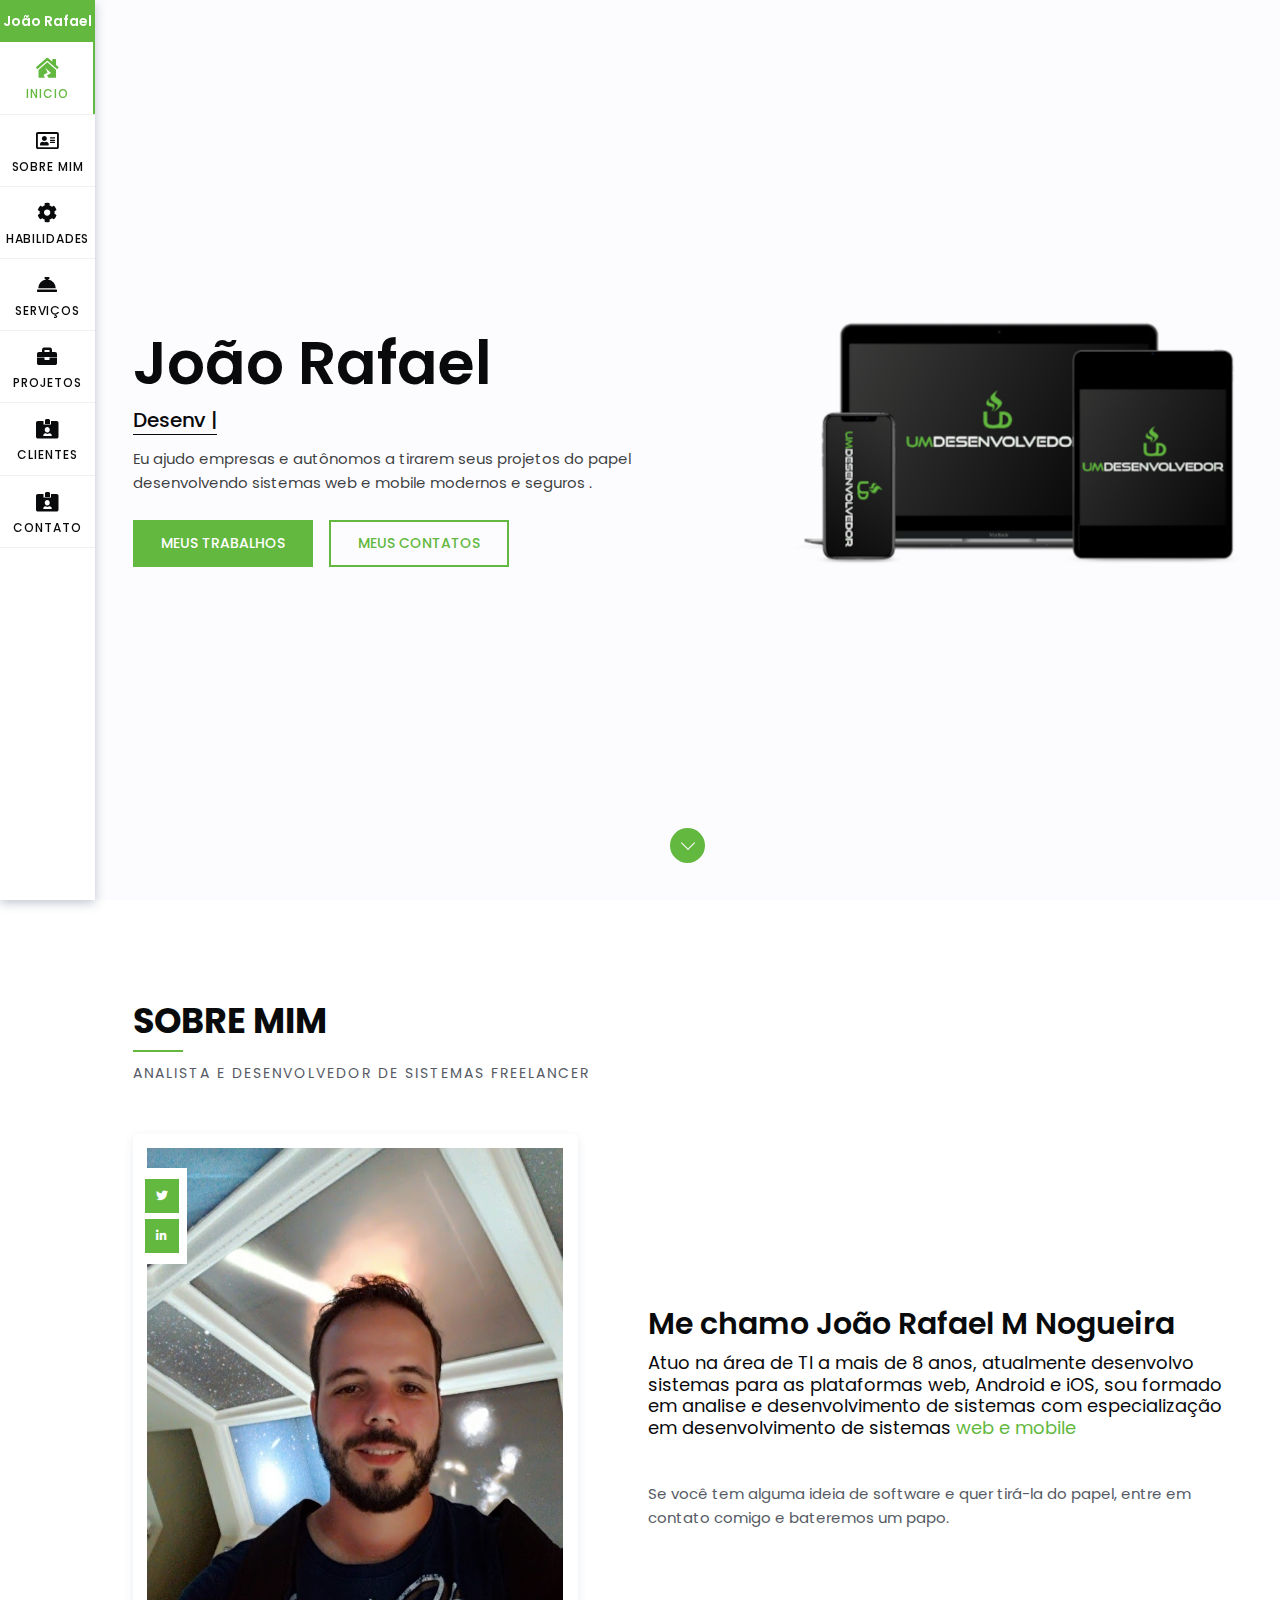
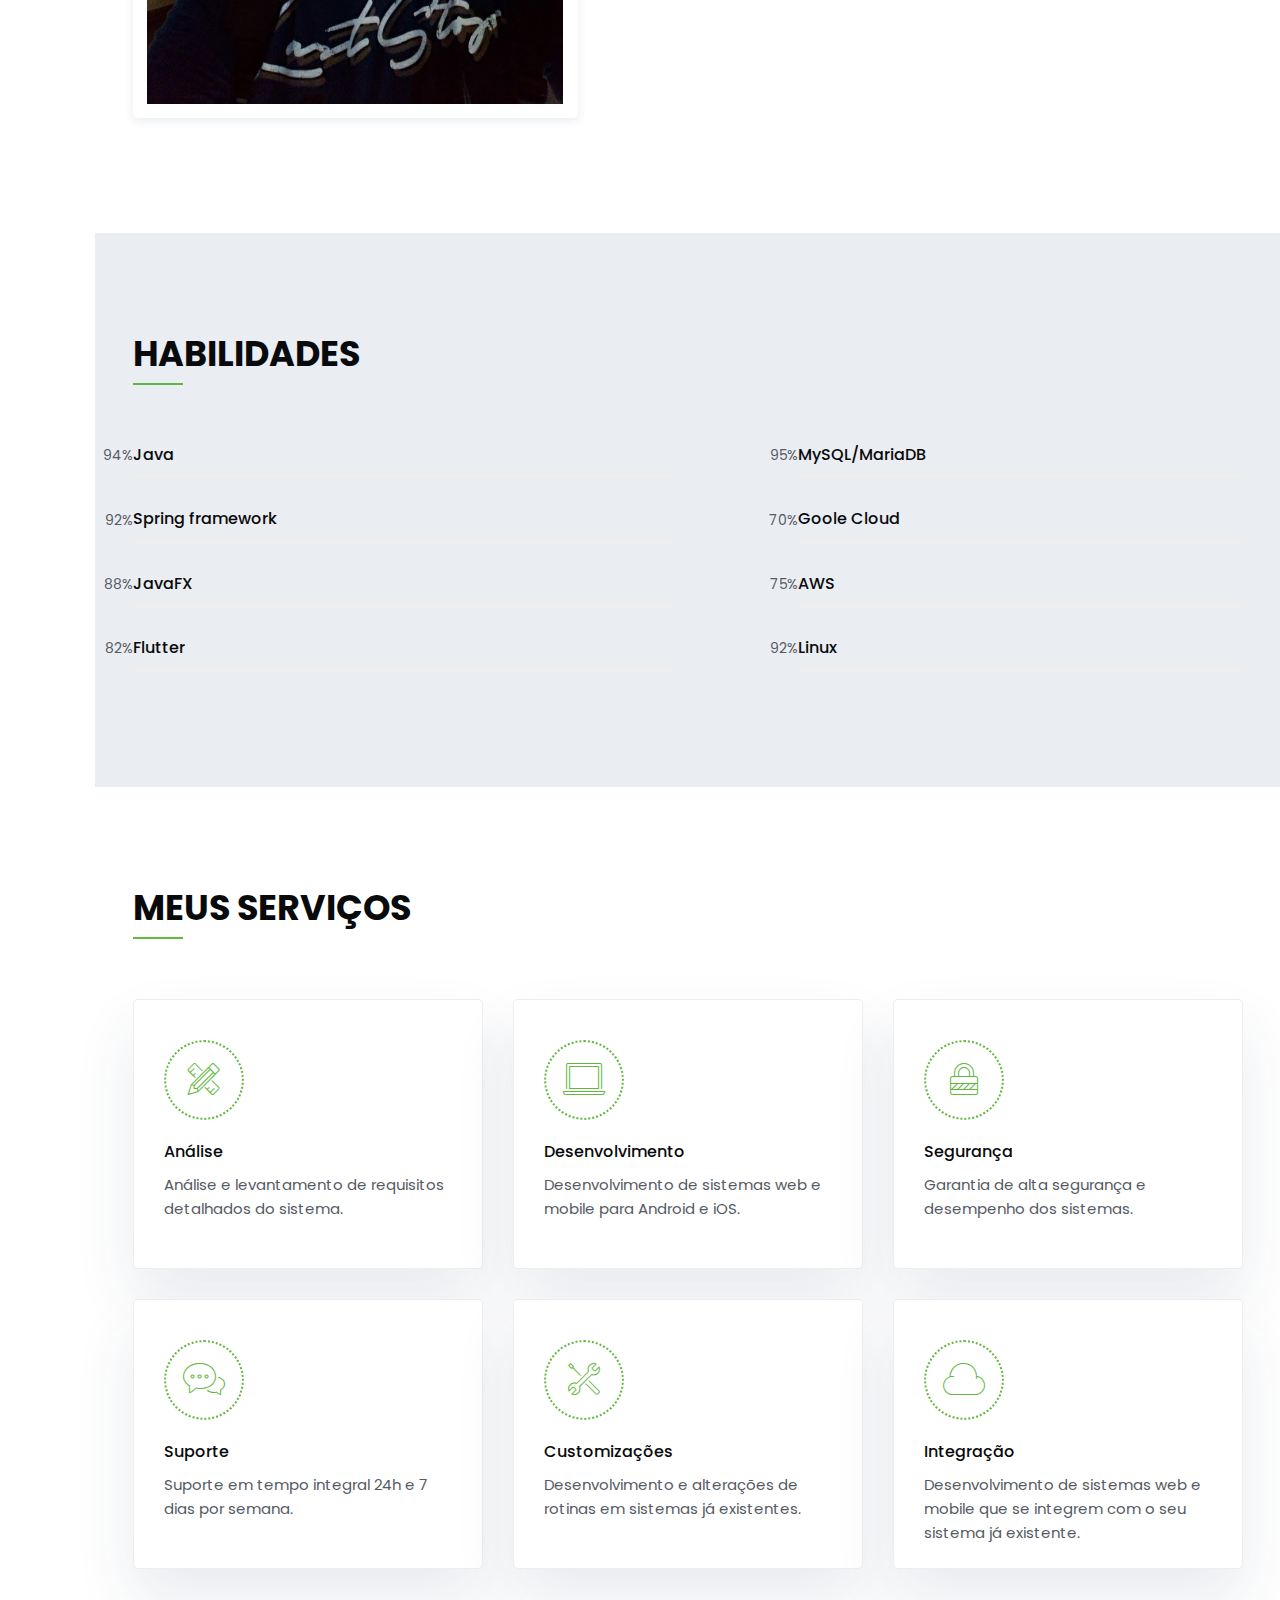
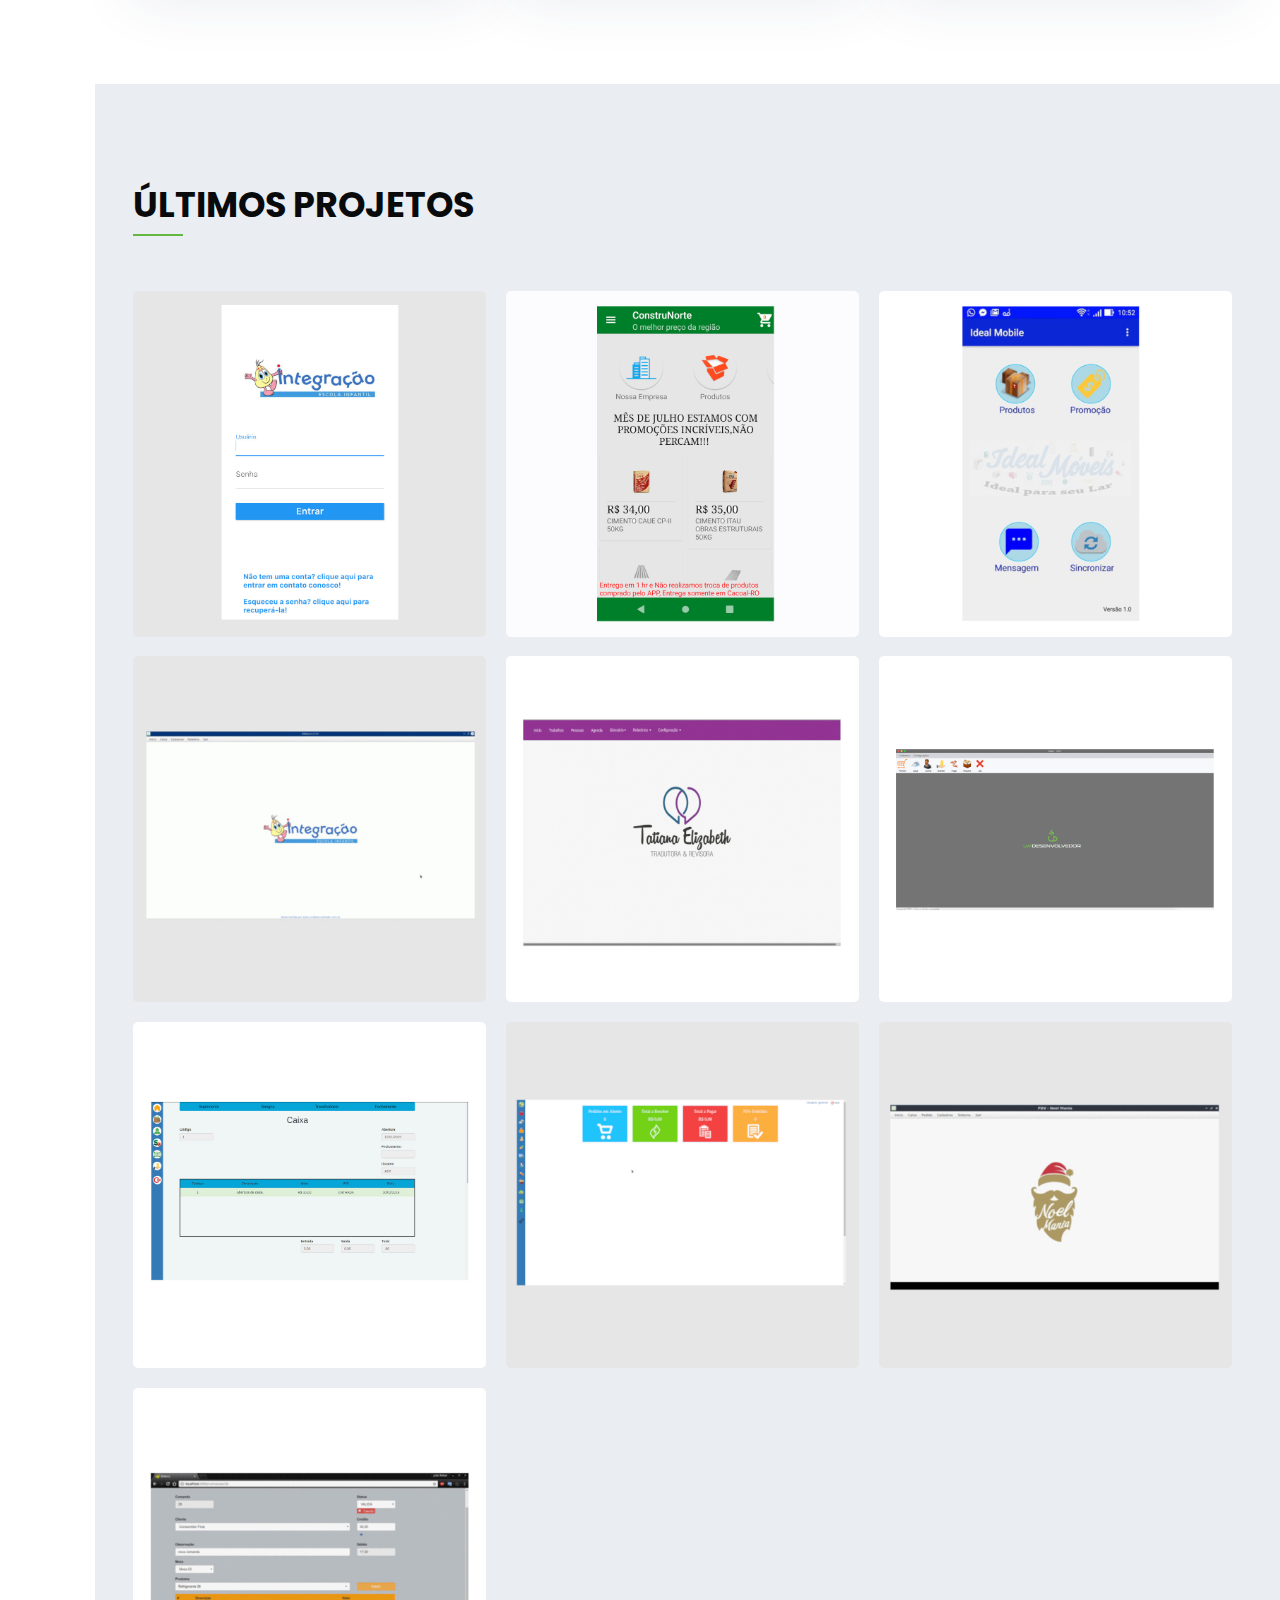
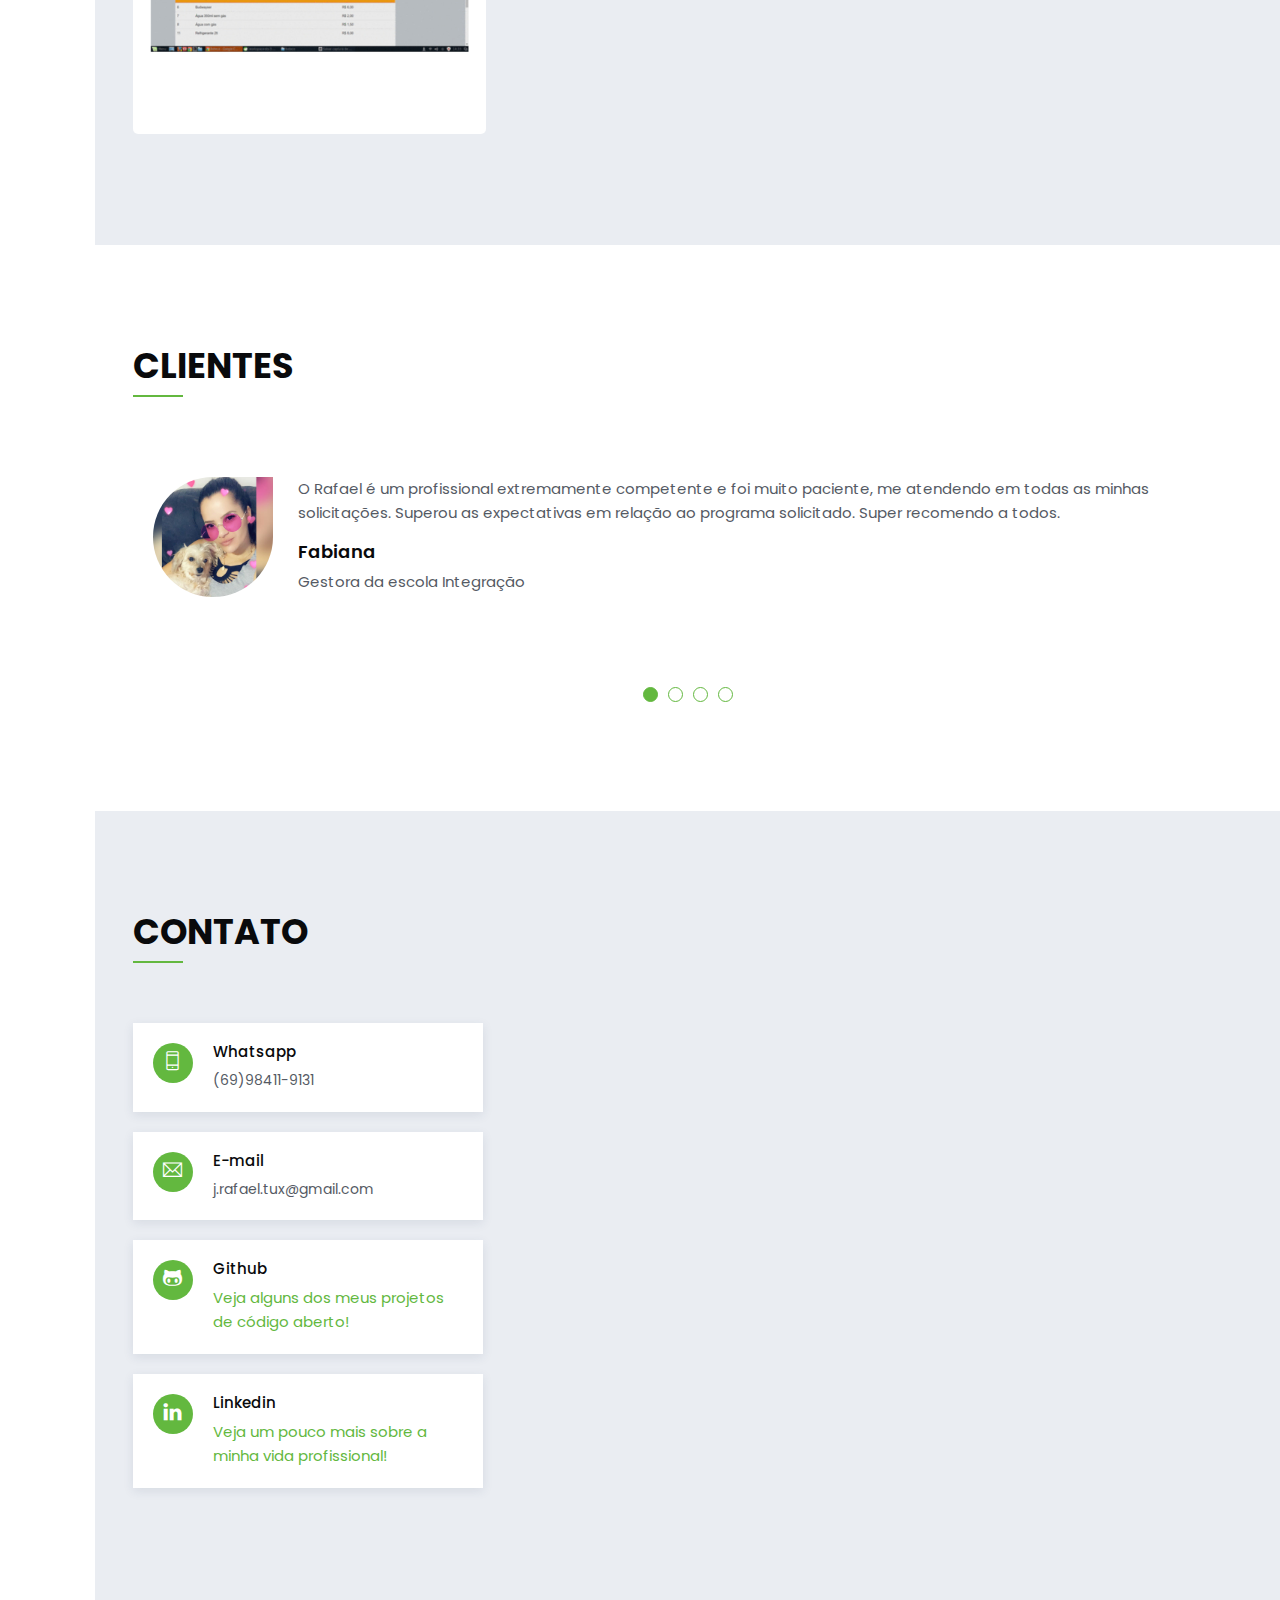
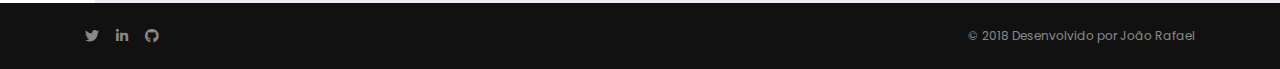
==== commit c8a09941: "Corrigido erro de digitação no título dos projetos" ====
--- a/index.html
+++ b/index.html
@@ -401,7 +401,7 @@
                 <div class="row sm-m-25px-b m-35px-b">
                     <div class="col-md-12">
                         <div class="section-title">
-                            <h3 class="dark-color text-uppercase">ÚTIMOS PROJETOS</h3>
+                            <h3 class="dark-color text-uppercase">ÚLTIMOS PROJETOS</h3>
                         </div>
                     </div>
                 </div>
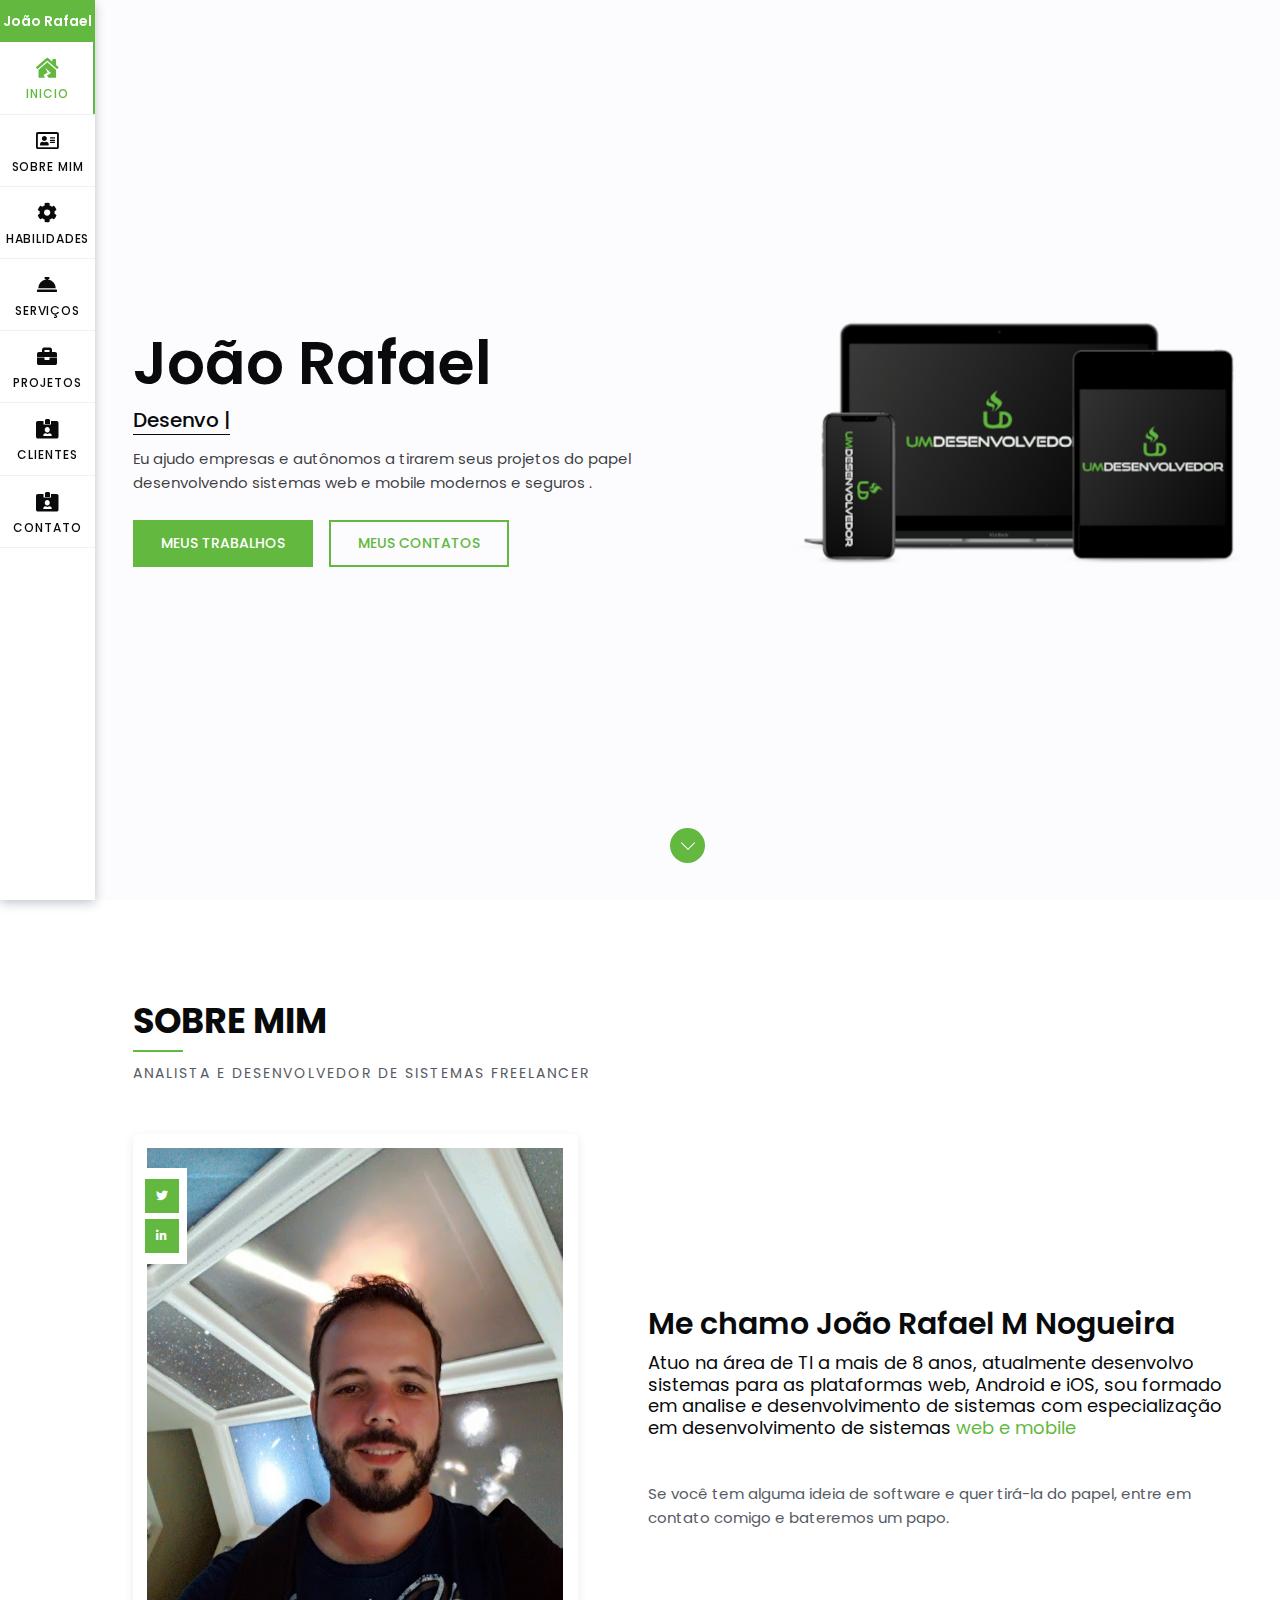
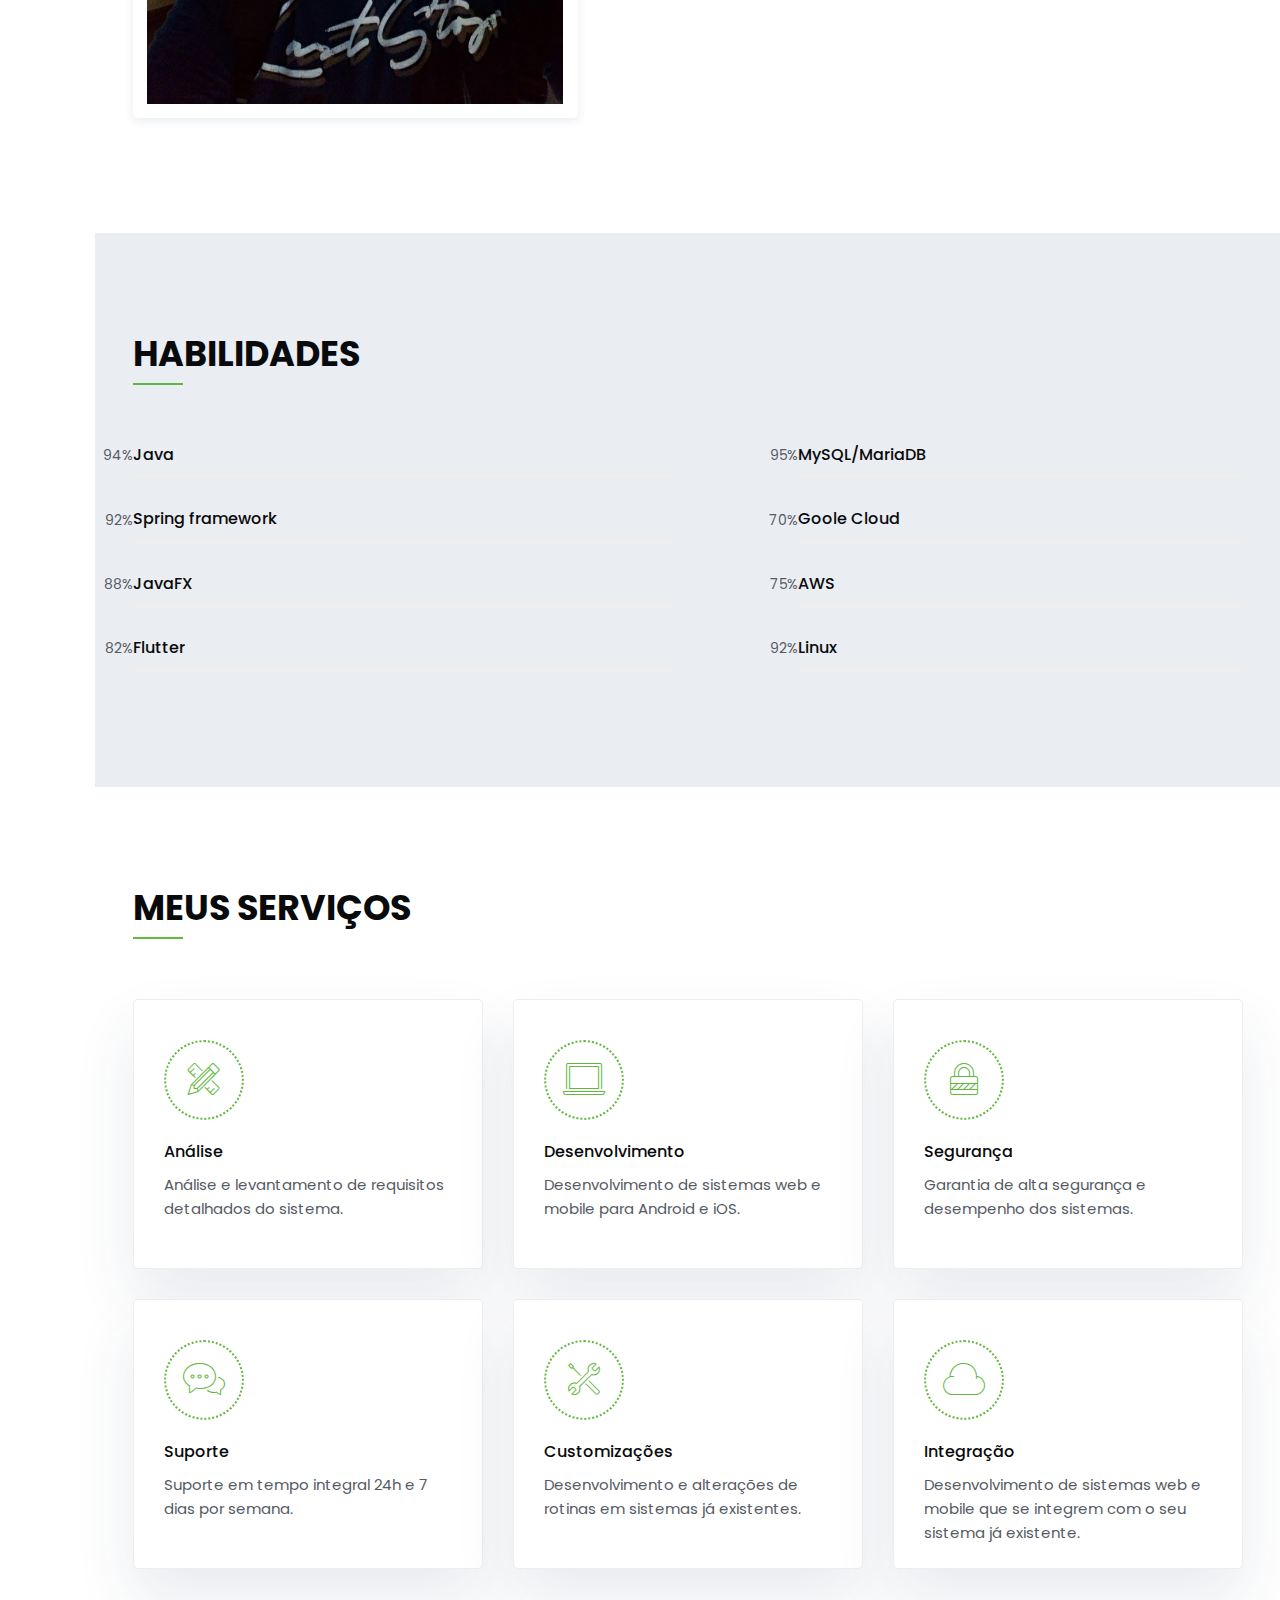
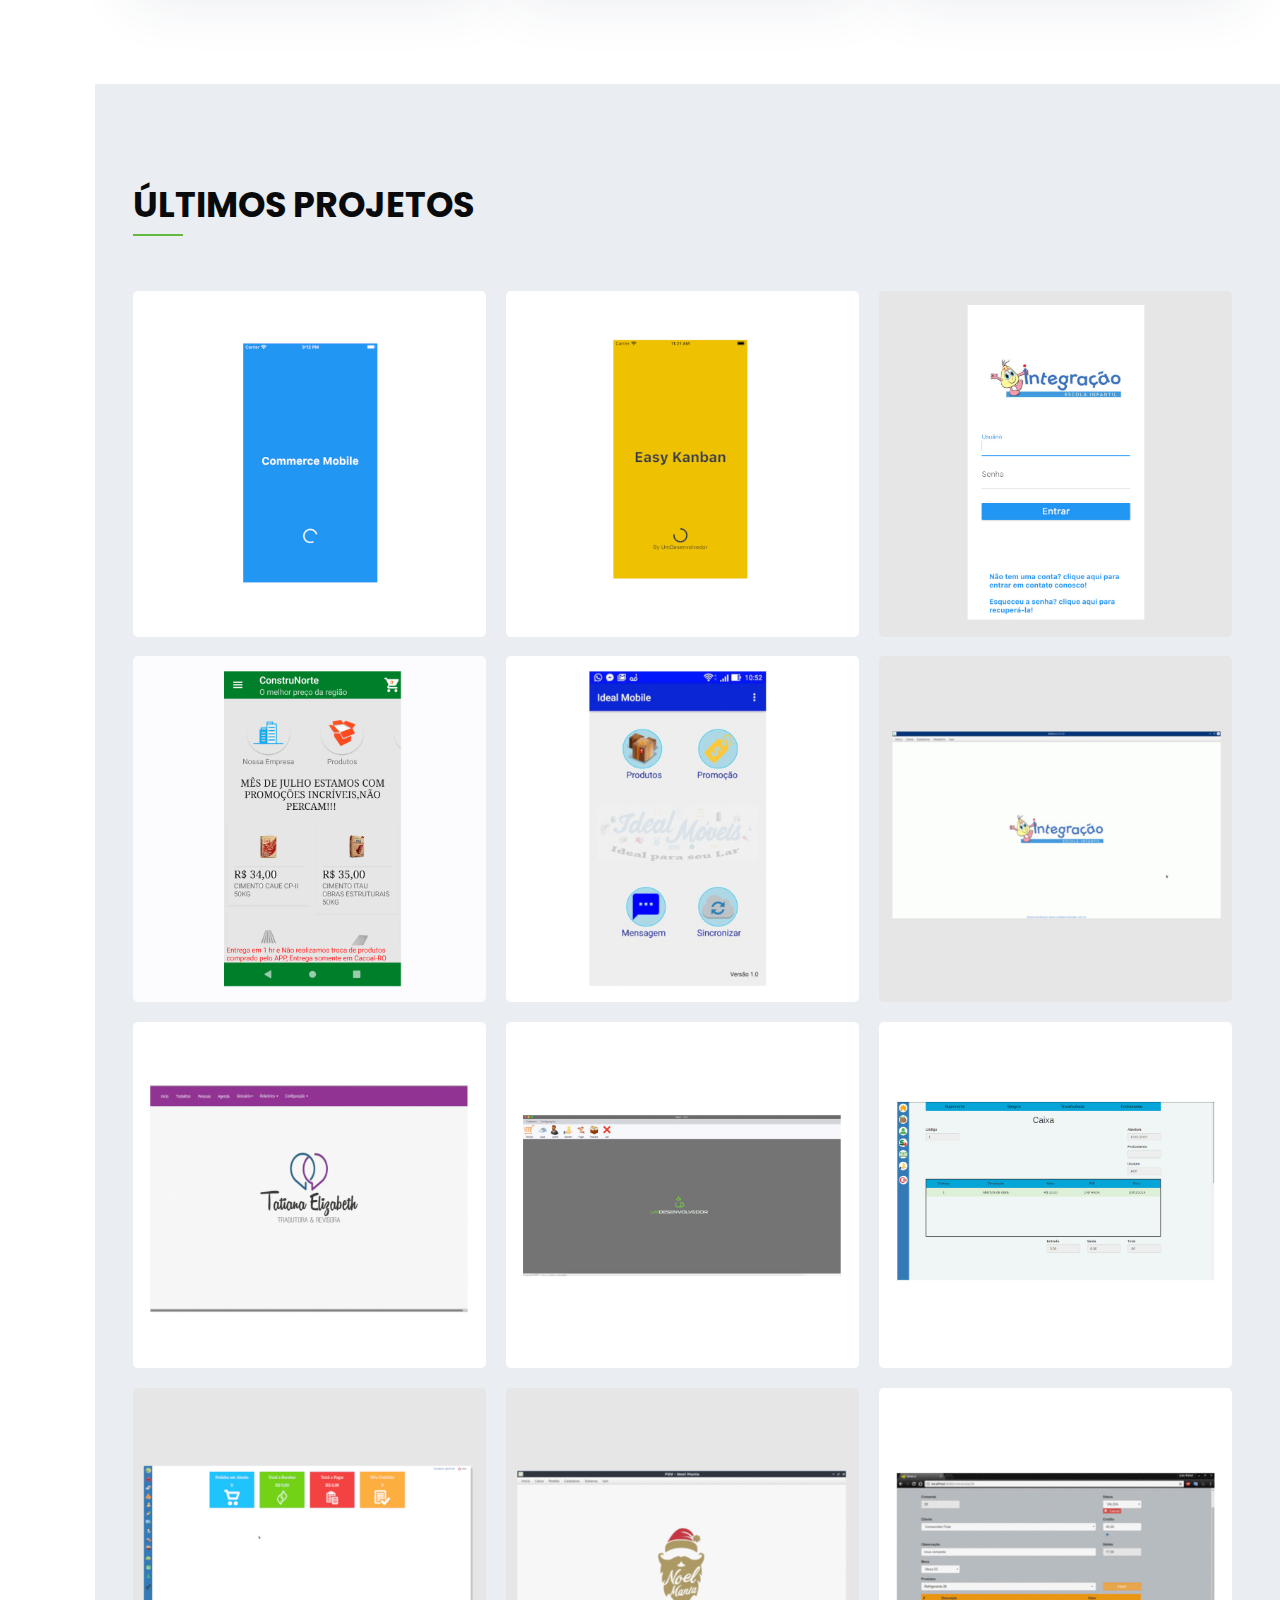
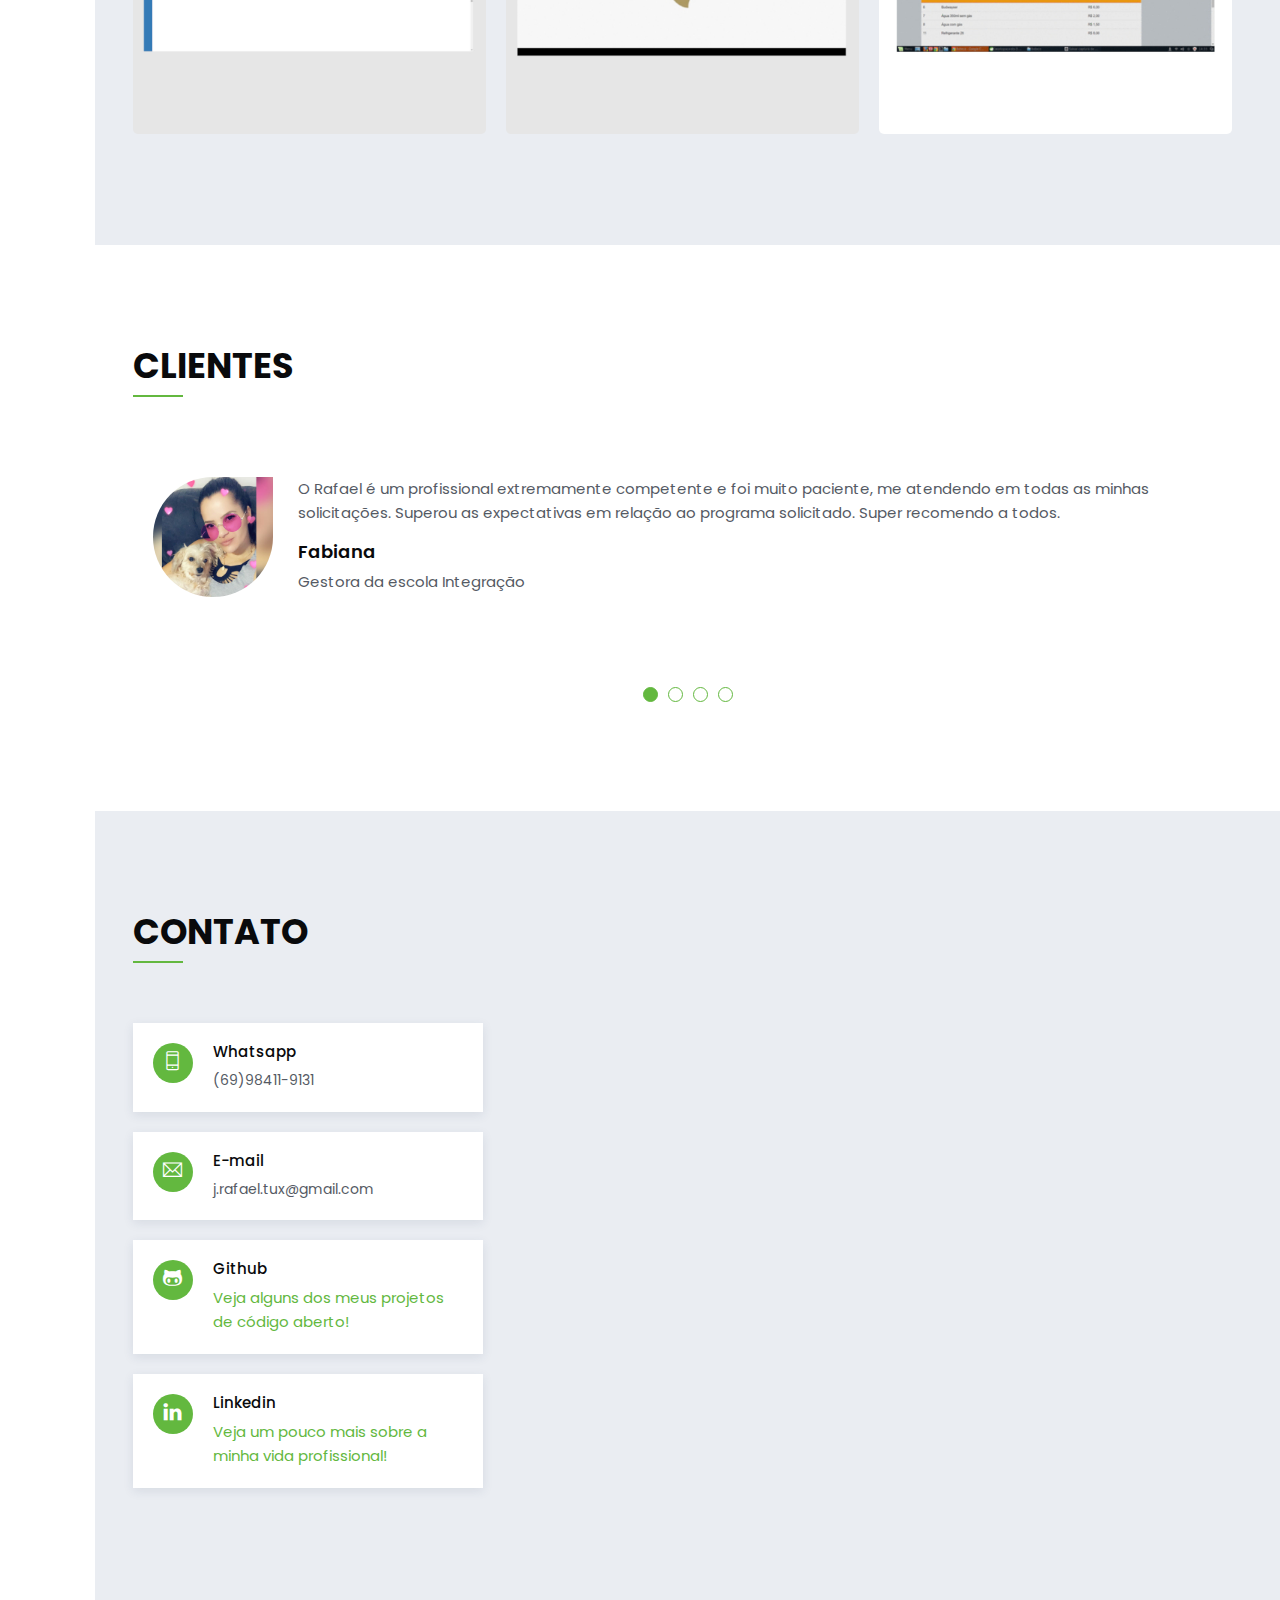
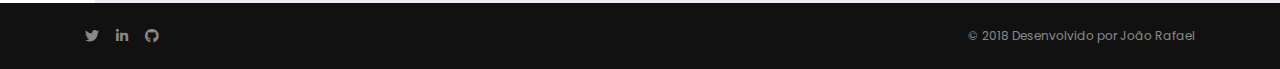
==== commit 50376a0c: "adicionado dois novos projetos" ====
--- a/index.html
+++ b/index.html
@@ -411,6 +411,30 @@
                     <div class="grid-item product branding">
                         <div class="portfolio-box-01">
                             <div class="portfolio-img">
+                                <img src="static/img/projetos/ordermobi/capa.png" title="" alt="">
+                            </div>
+                            <div class="portfolio-info">
+                                <h5>OrderMobi</h5>
+                                <span>Androide, iOS</span>
+                            </div>
+                            <a class="link-overlay" data-toggle="modal" href="#modalOrderMobi"></a>
+                        </div>
+                    </div> <!-- grid item -->
+                    <div class="grid-item product branding">
+                        <div class="portfolio-box-01">
+                            <div class="portfolio-img">
+                                <img src="static/img/projetos/easykanban/capa.png" title="" alt="">
+                            </div>
+                            <div class="portfolio-info">
+                                <h5>Easy Kanban</h5>
+                                <span>Androide, iOS</span>
+                            </div>
+                            <a class="link-overlay" data-toggle="modal" href="#modalEasyKanban"></a>
+                        </div>
+                    </div> <!-- grid item -->
+                    <div class="grid-item product branding">
+                        <div class="portfolio-box-01">
+                            <div class="portfolio-img">
                                 <img src="static/img/projetos/agenda-integracao/01.jpg" title="" alt="">
                             </div>
                             <div class="portfolio-info">
@@ -529,6 +553,109 @@
                             <a class="link-overlay" data-toggle="modal" href="#modalComandas"></a>
                         </div>
                     </div> <!-- grid item -->
+
+                    <!--MODAL DO PROJETO OrderMobi-->
+                    <div class="modal fade" id="modalOrderMobi" tabindex="-1" role="dialog"
+                        aria-labelledby="exampleModalLabel" aria-hidden="true">
+                        <div class="modal-dialog" role="document">
+                            <div class="modal-content">
+                                <div class="modal-header">
+                                    <h5 class="modal-title" id="exampleModalLabel">OrderMobi</h5>
+                                    <button type="button" class="close" data-dismiss="modal" aria-label="Close">
+                                        <span aria-hidden="true">&times;</span>
+                                    </button>
+                                </div>
+                                <div class="modal-body ">
+                                    <div class="owl-carousel" data-items="1" data-nav-dots="true" data-md-items="1"
+                                        data-sm-items="1" data-xs-items="1" data-xx-items="1" data-space="30">
+                                        <div>
+                                            <img src="static/img/projetos/ordermobi/01.png" title="" alt="" class="img-thumbnail">
+                                        </div>
+                                        <div>
+                                            <img src="static/img/projetos/ordermobi/02.png" title="" alt="" class="img-thumbnail">
+                                        </div>
+                                        <div>
+                                            <img src="static/img/projetos/ordermobi/03.png" title="" alt="" class="img-thumbnail">
+                                        </div>
+                                        <div>
+                                            <img src="static/img/projetos/ordermobi/04.png" title="" alt="" class="img-thumbnail">
+                                        </div>
+                                        <div>
+                                            <img src="static/img/projetos/ordermobi/05.png" title="" alt="" class="img-thumbnail">
+                                        </div>
+                                        <div>
+                                            <img src="static/img/projetos/ordermobi/06.png" title="" alt="" class="img-thumbnail">
+                                        </div>
+                                        <div>
+                                            <img src="static/img/projetos/ordermobi/07.png" title="" alt="" class="img-thumbnail">
+                                        </div>
+                                    </div>
+                                    <p>Aplicativo desenvolvido para controlar os pedidos por mesa ou por comanda. Este projeto 
+                                        foi desenvolvido para se integrar com o sistema já existente da empresa SuperSys, com ele 
+                                        é possivel realizar os pedidos e ter o controle total do garçom responsável pelo mesmo e 
+                                        do cliente. O sistema possui um liberador online permitindo um controle de quais dispositivos 
+                                        tem permissão para usar o aplicativo.
+                                    </p><br>
+                                    Plataformas: <span class="theme-color">Android</span>, <span
+                                        class="theme-color">iOS</span> e <span class="theme-color">web</span>
+
+
+                                </div>
+                                <div class="modal-footer">
+                                    <button type="button" class="btn btn-secondary" data-dismiss="modal">Fechar</button>
+                                </div>
+                            </div>
+                        </div>
+                    </div>
+                    <!--FIM MODAL DO PROJETO-->
+
+                    <!--MODAL DO PROJETO EasyKanban-->
+                    <div class="modal fade" id="modalEasyKanban" tabindex="-1" role="dialog"
+                        aria-labelledby="exampleModalLabel" aria-hidden="true">
+                        <div class="modal-dialog" role="document">
+                            <div class="modal-content">
+                                <div class="modal-header">
+                                    <h5 class="modal-title" id="exampleModalLabel">Easy Kanban</h5>
+                                    <button type="button" class="close" data-dismiss="modal" aria-label="Close">
+                                        <span aria-hidden="true">&times;</span>
+                                    </button>
+                                </div>
+                                <div class="modal-body">
+                                    <div class="owl-carousel" data-items="1" data-nav-dots="true" data-md-items="1"
+                                        data-sm-items="1" data-xs-items="1" data-xx-items="1" data-space="30">
+                                        <div>
+                                            <img src="static/img/projetos/easykanban/01.png" title="" alt="" class="img-thumbnail">
+                                        </div>
+                                        <div>
+                                            <img src="static/img/projetos/easykanban/02.png" title="" alt="" class="img-thumbnail">
+                                        </div>
+                                        <div>
+                                            <img src="static/img/projetos/easykanban/03.png" title="" alt="" class="img-thumbnail">
+                                        </div>
+                                        <div>
+                                            <img src="static/img/projetos/easykanban/04.png" title="" alt="" class="img-thumbnail">
+                                        </div>
+                                        <div>
+                                            <img src="static/img/projetos/easykanban/05.png" title="" alt="" class="img-thumbnail">
+                                        </div>
+                                    </div>
+                                    <p>O app Easy Kanban foi desenvolvido para pessoas focadas e determinadas que buscam ter um 
+                                        controle eficiente sobre as suas atividades sem tornar este processo excessivamente burocrático, 
+                                        com ele você pode realizar o gerenciamento de atividades do seu dia a dia de forma rápida e prática.
+                                    </p>
+                                    <p>Disponivel em inglês e português.</p>
+                                    Plataformas: <span class="theme-color">Android</span>, <span
+                                        class="theme-color">iOS</span> e <span class="theme-color">web</span>
+
+
+                                </div>
+                                <div class="modal-footer">
+                                    <button type="button" class="btn btn-secondary" data-dismiss="modal">Fechar</button>
+                                </div>
+                            </div>
+                        </div>
+                    </div>
+                    <!--FIM MODAL DO PROJETO-->
 
                     <!--MODAL DO PROJETO Agenda Integração-->
                     <div class="modal fade" id="modalAgendaIntegracao" tabindex="-1" role="dialog"
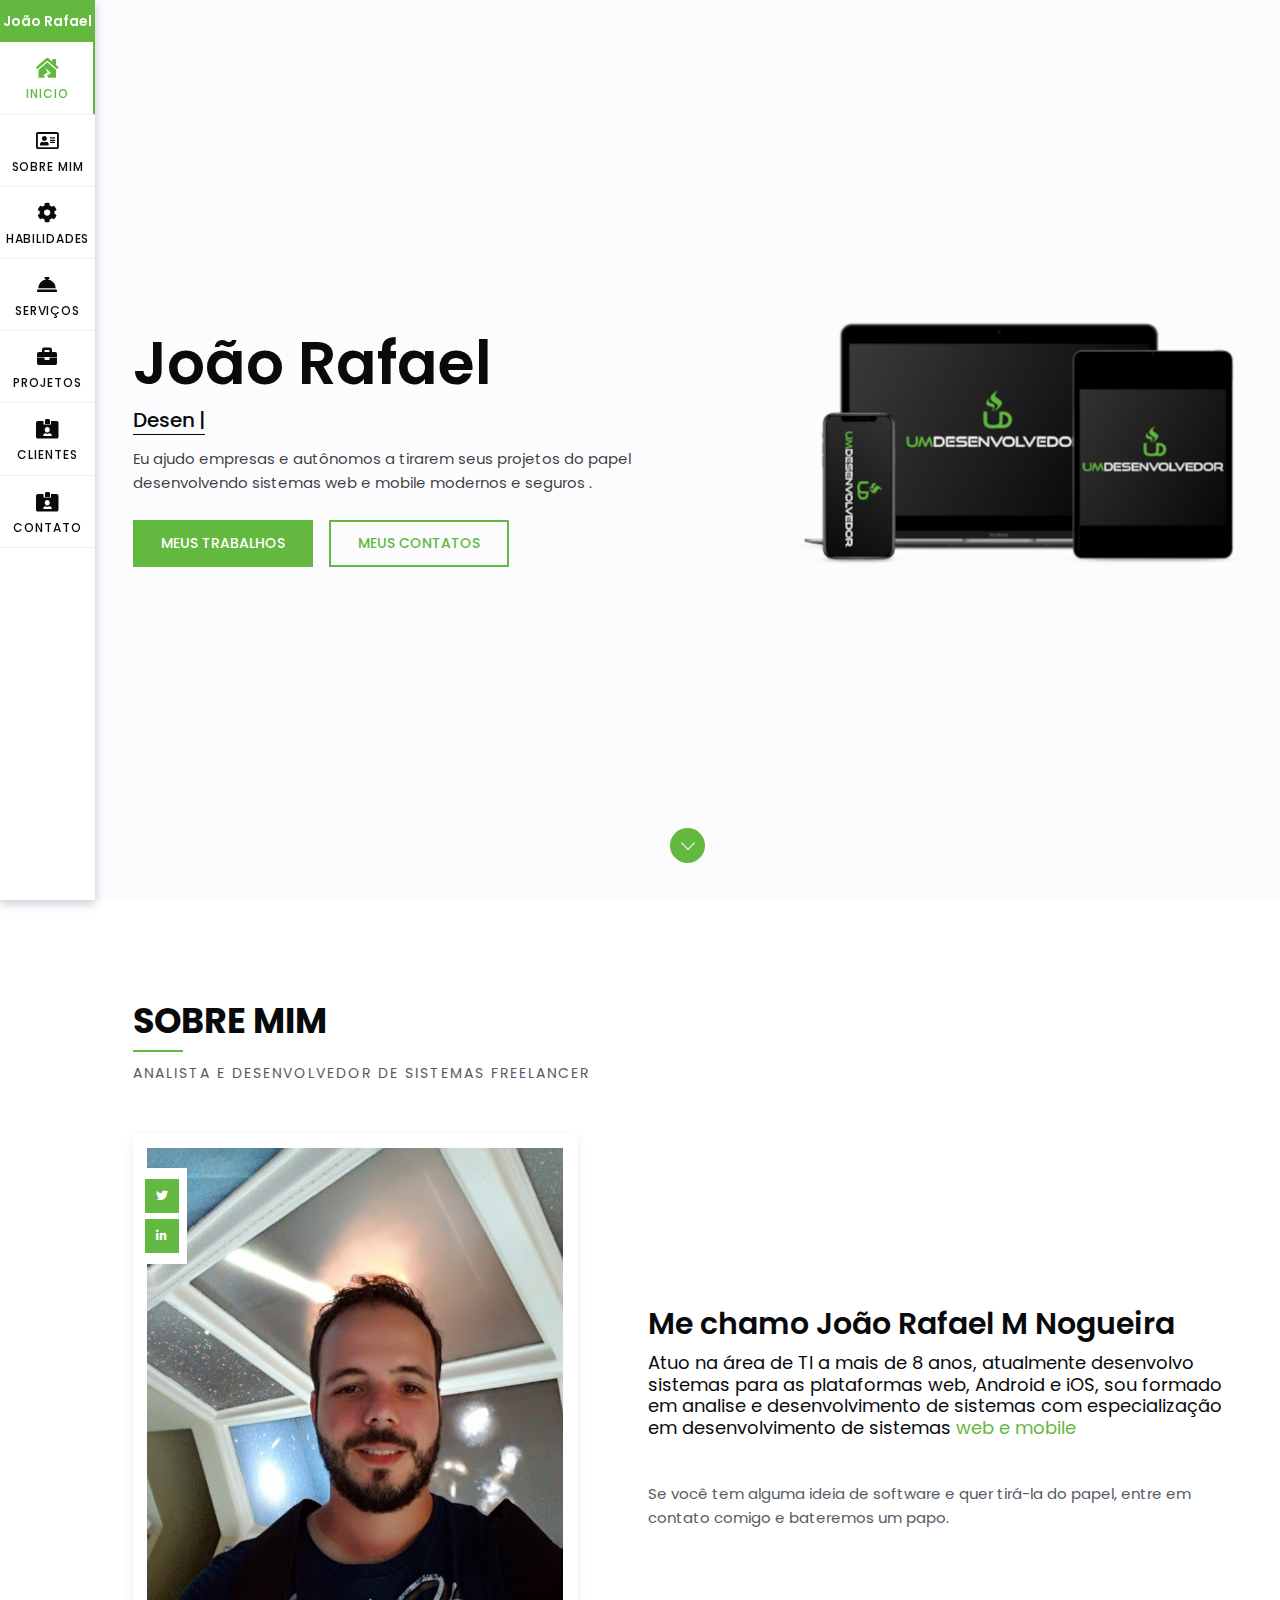
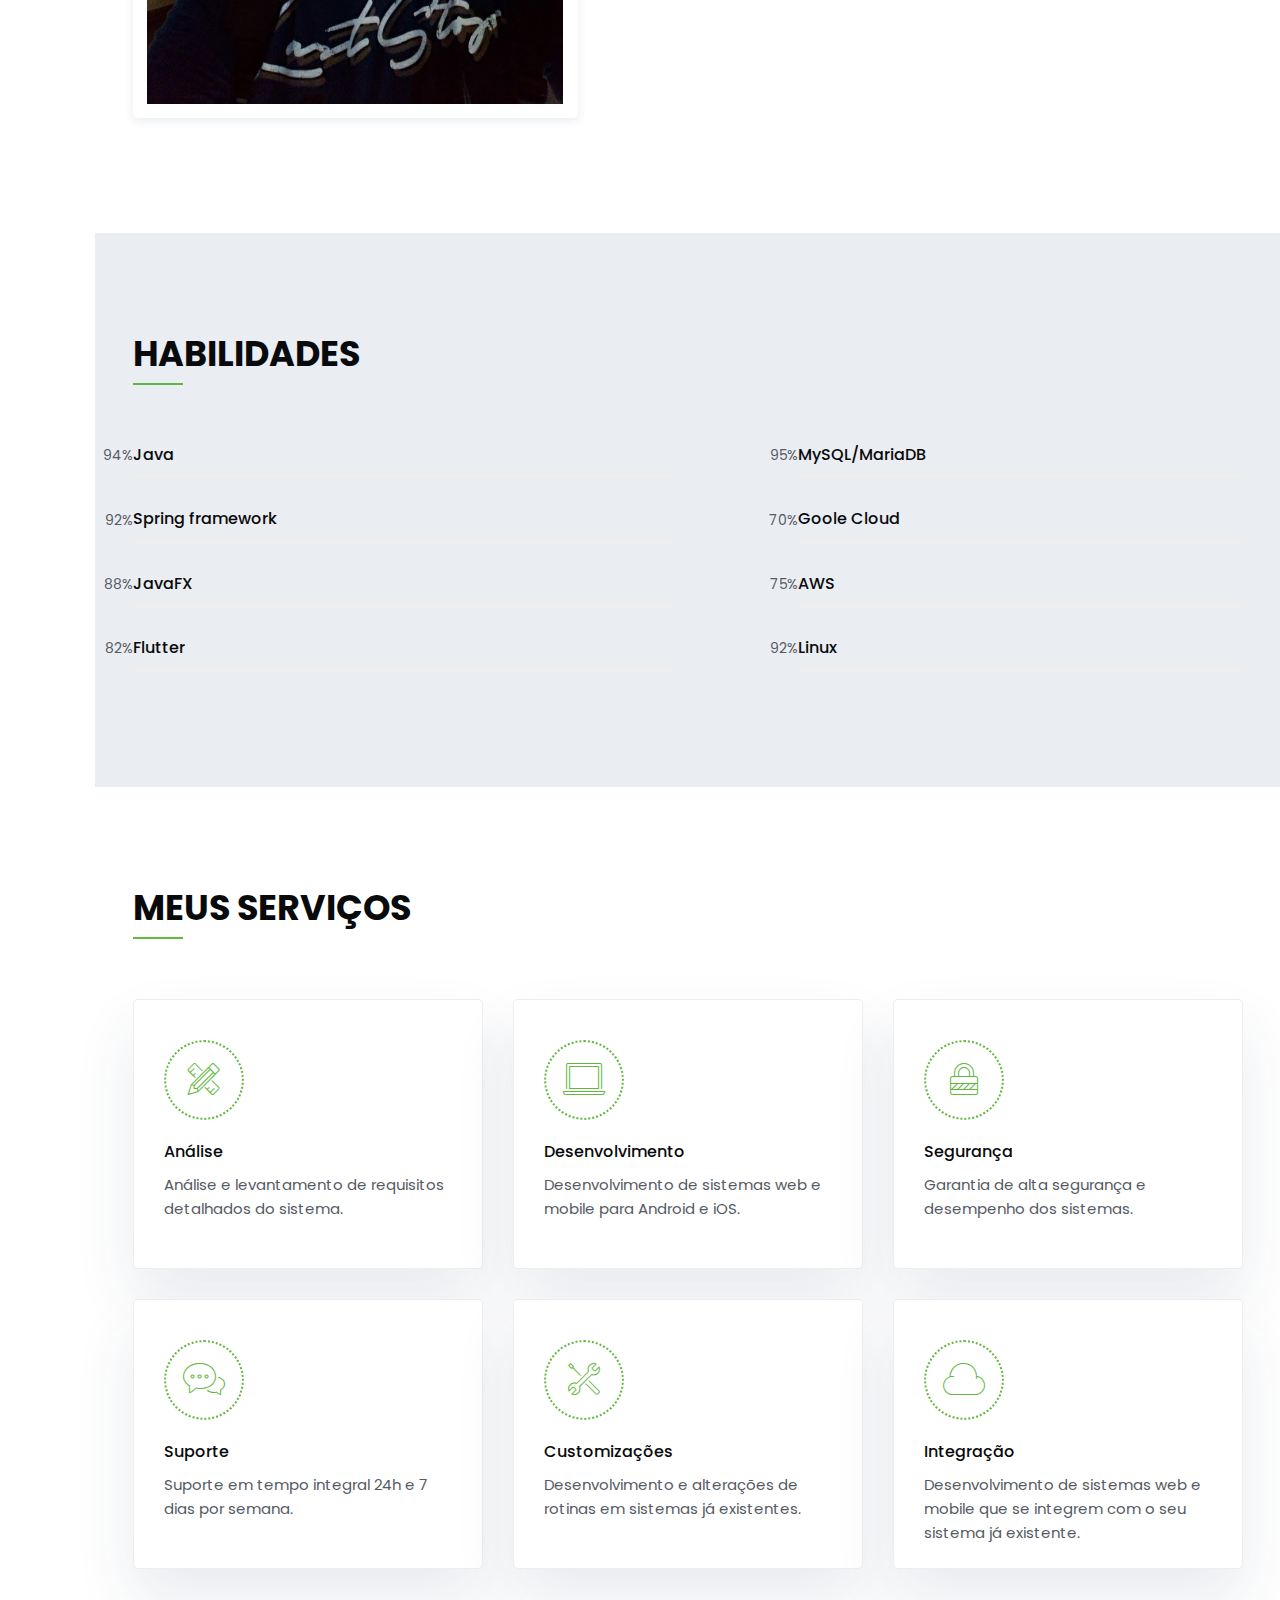
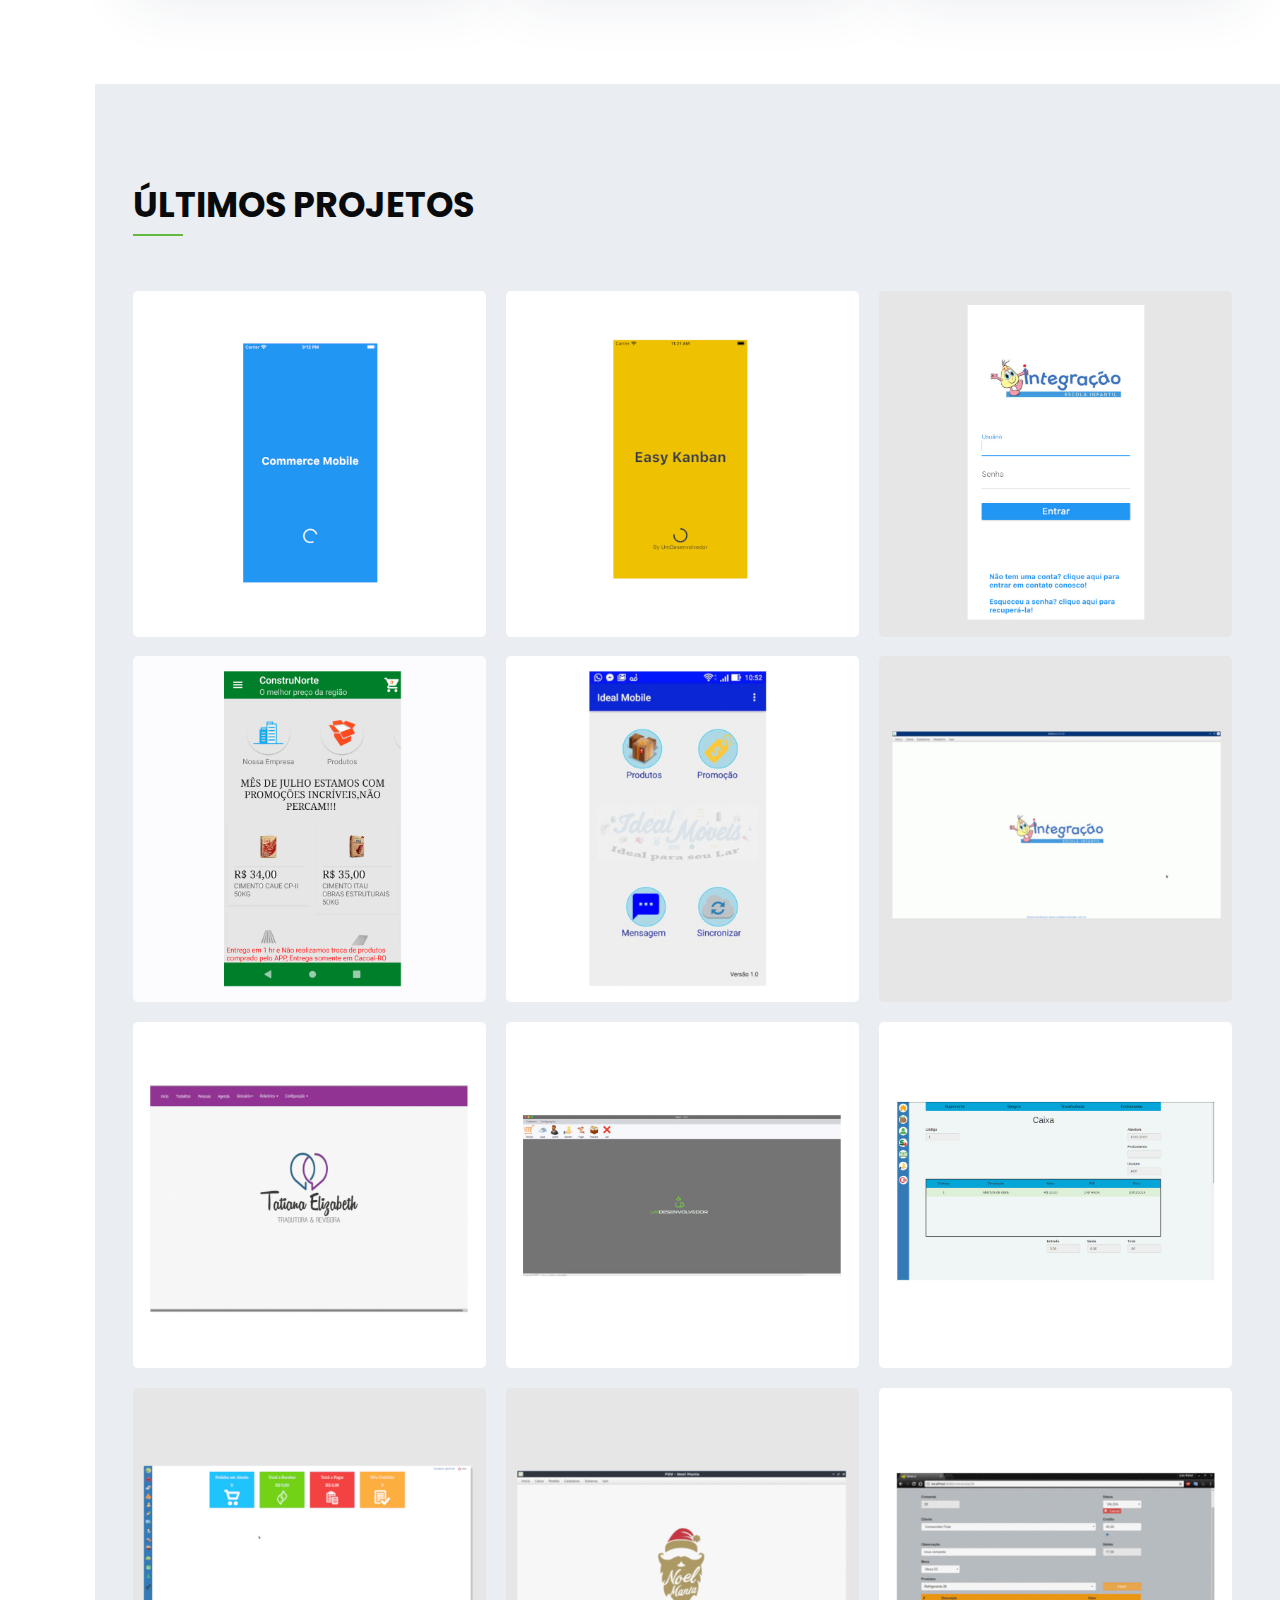
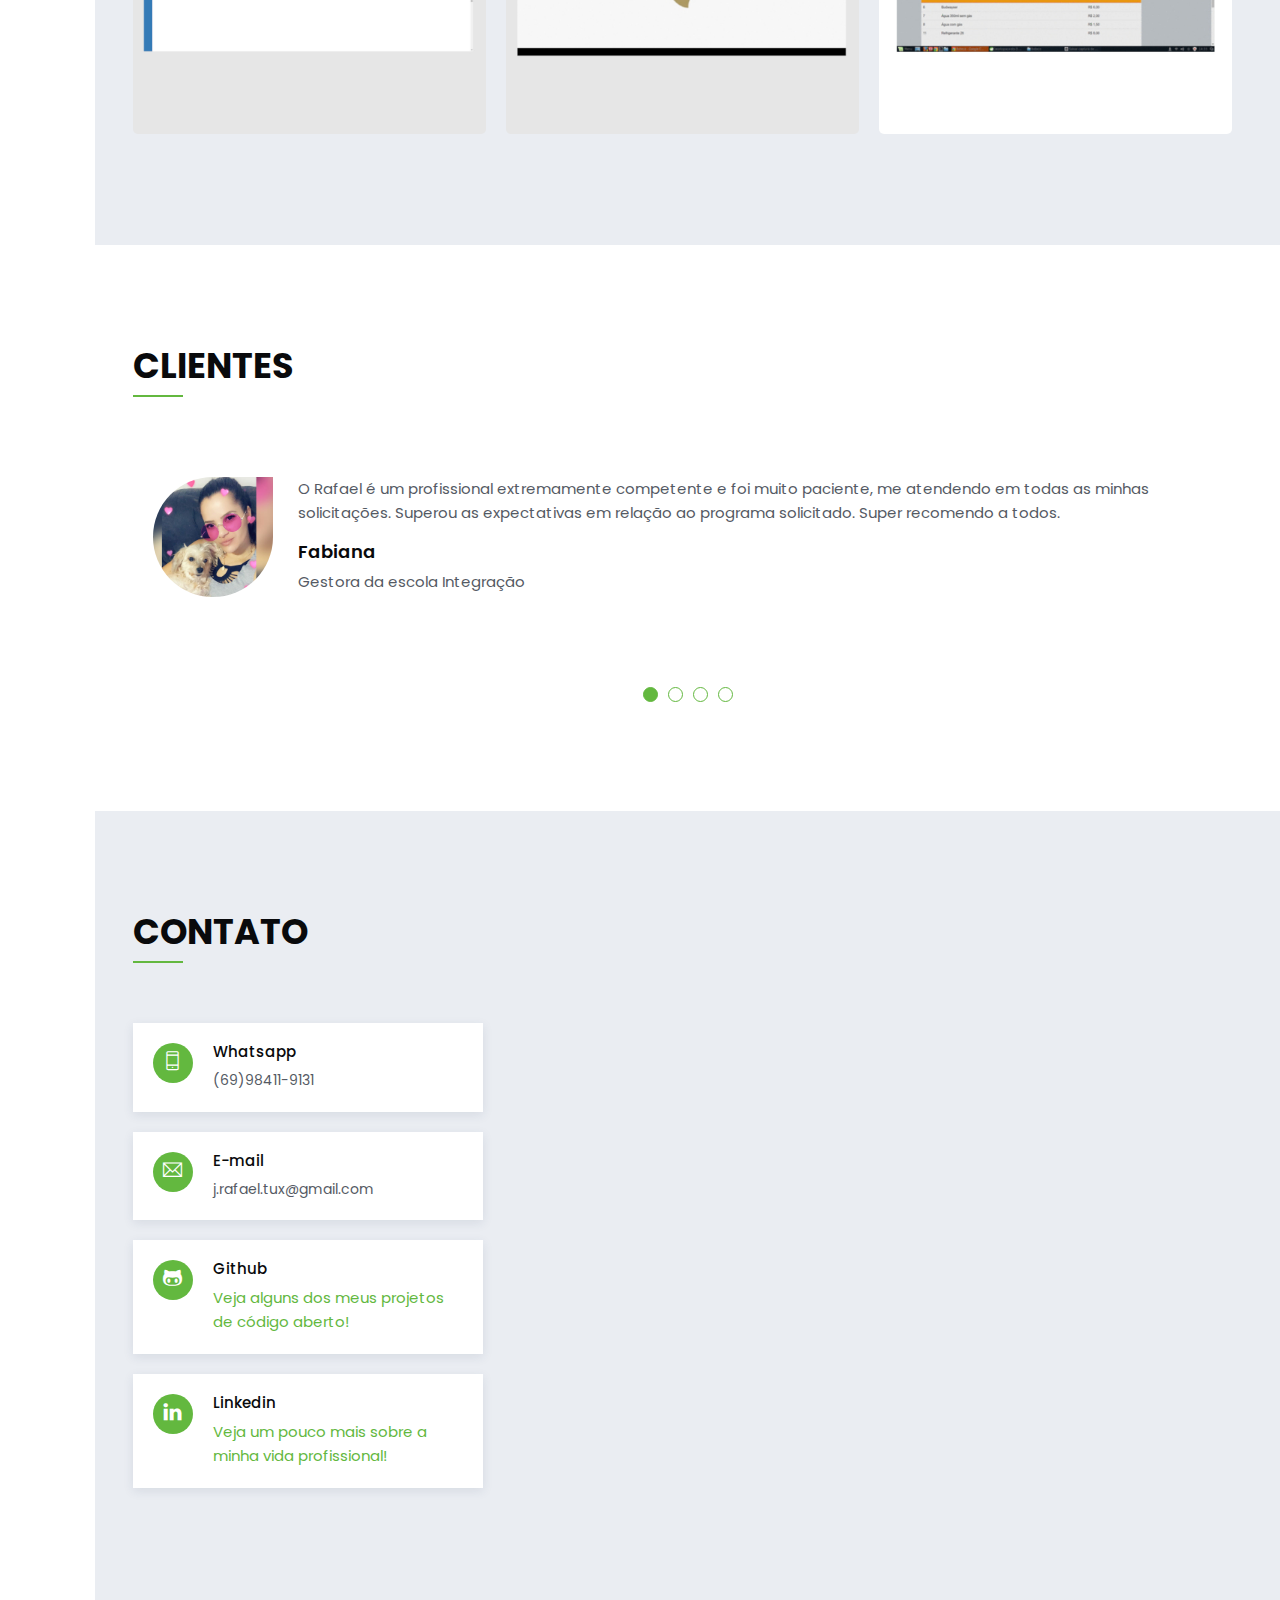
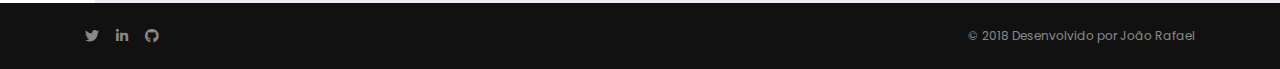
==== commit e298a543: "Alterado nome do projeto" ====
--- a/index.html
+++ b/index.html
@@ -414,10 +414,10 @@
                                 <img src="static/img/projetos/ordermobi/capa.png" title="" alt="">
                             </div>
                             <div class="portfolio-info">
-                                <h5>OrderMobi</h5>
+                                <h5>Coomerce Mobile</h5>
                                 <span>Androide, iOS</span>
                             </div>
-                            <a class="link-overlay" data-toggle="modal" href="#modalOrderMobi"></a>
+                            <a class="link-overlay" data-toggle="modal" href="#modalCommerceMobile"></a>
                         </div>
                     </div> <!-- grid item -->
                     <div class="grid-item product branding">
@@ -555,12 +555,12 @@
                     </div> <!-- grid item -->
 
                     <!--MODAL DO PROJETO OrderMobi-->
-                    <div class="modal fade" id="modalOrderMobi" tabindex="-1" role="dialog"
+                    <div class="modal fade" id="modalCommerceMobile" tabindex="-1" role="dialog"
                         aria-labelledby="exampleModalLabel" aria-hidden="true">
                         <div class="modal-dialog" role="document">
                             <div class="modal-content">
                                 <div class="modal-header">
-                                    <h5 class="modal-title" id="exampleModalLabel">OrderMobi</h5>
+                                    <h5 class="modal-title" id="exampleModalLabel">Commerce Mobile</h5>
                                     <button type="button" class="close" data-dismiss="modal" aria-label="Close">
                                         <span aria-hidden="true">&times;</span>
                                     </button>
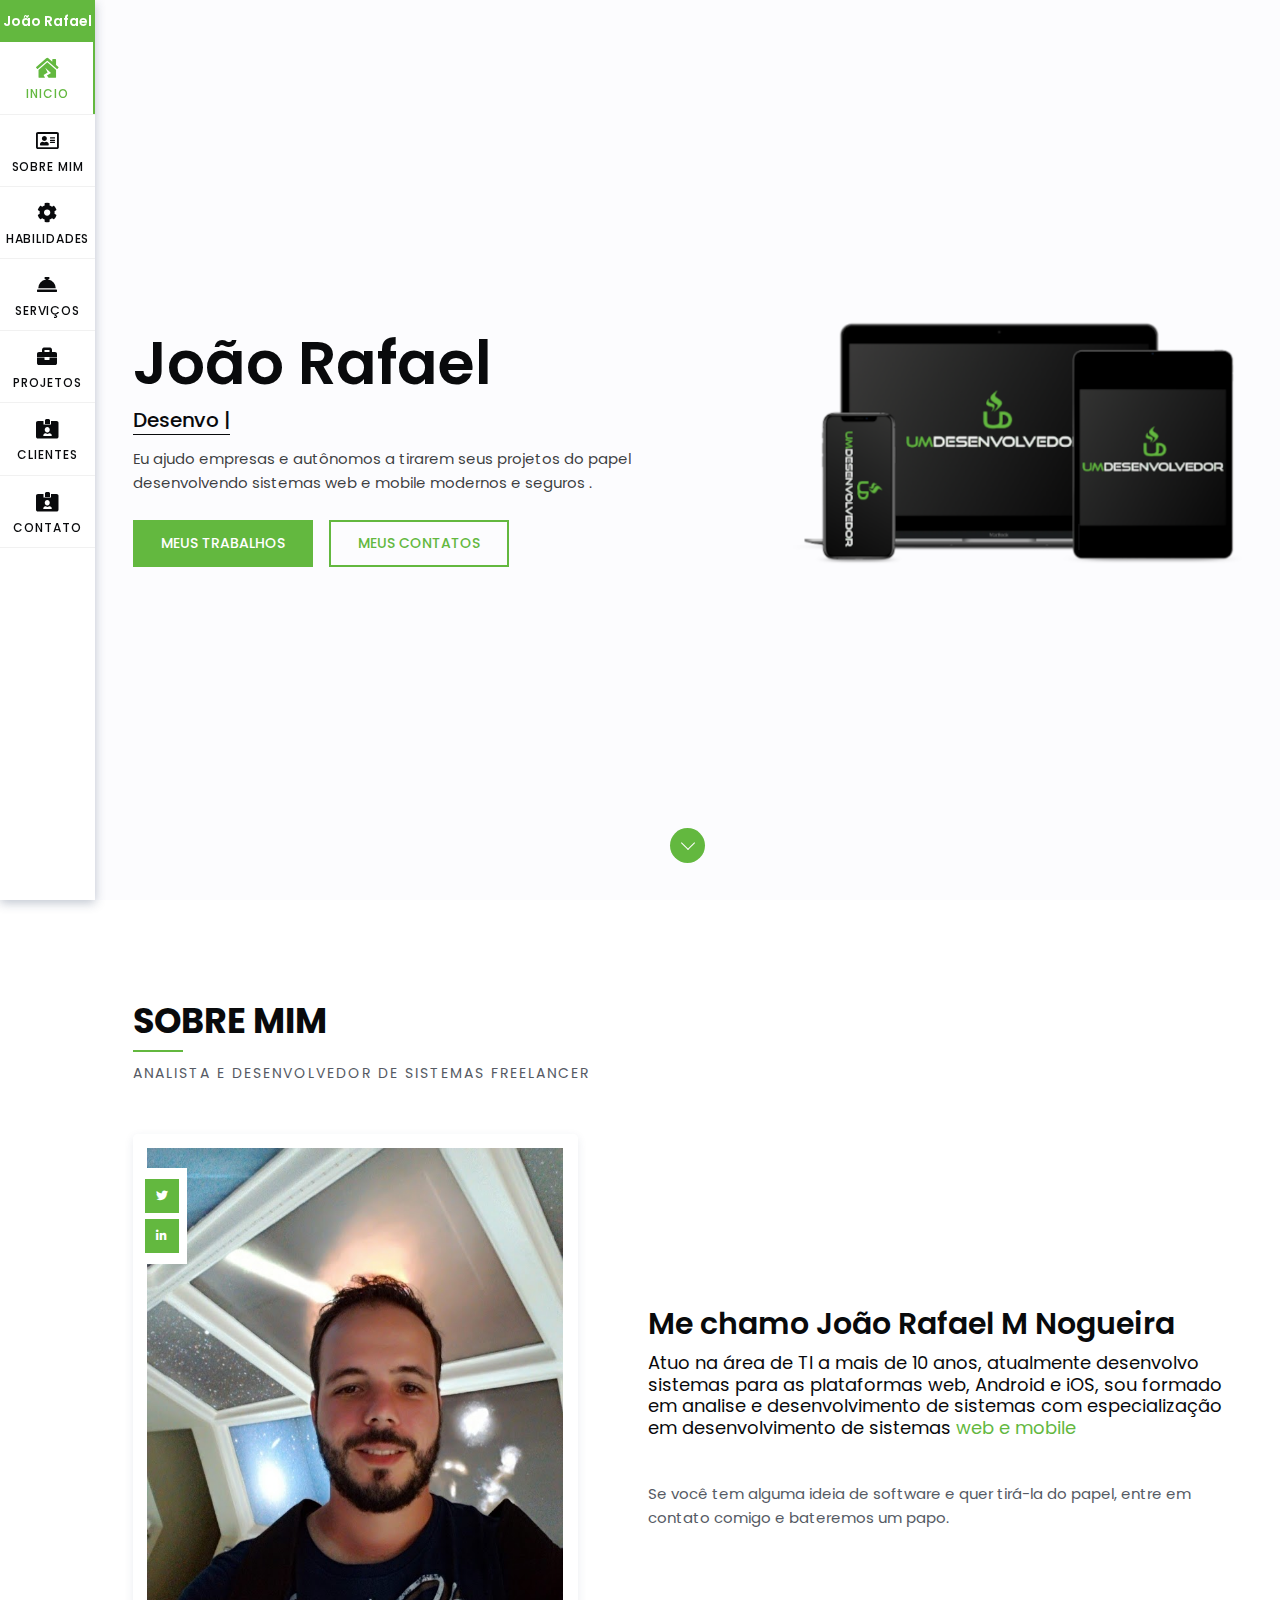
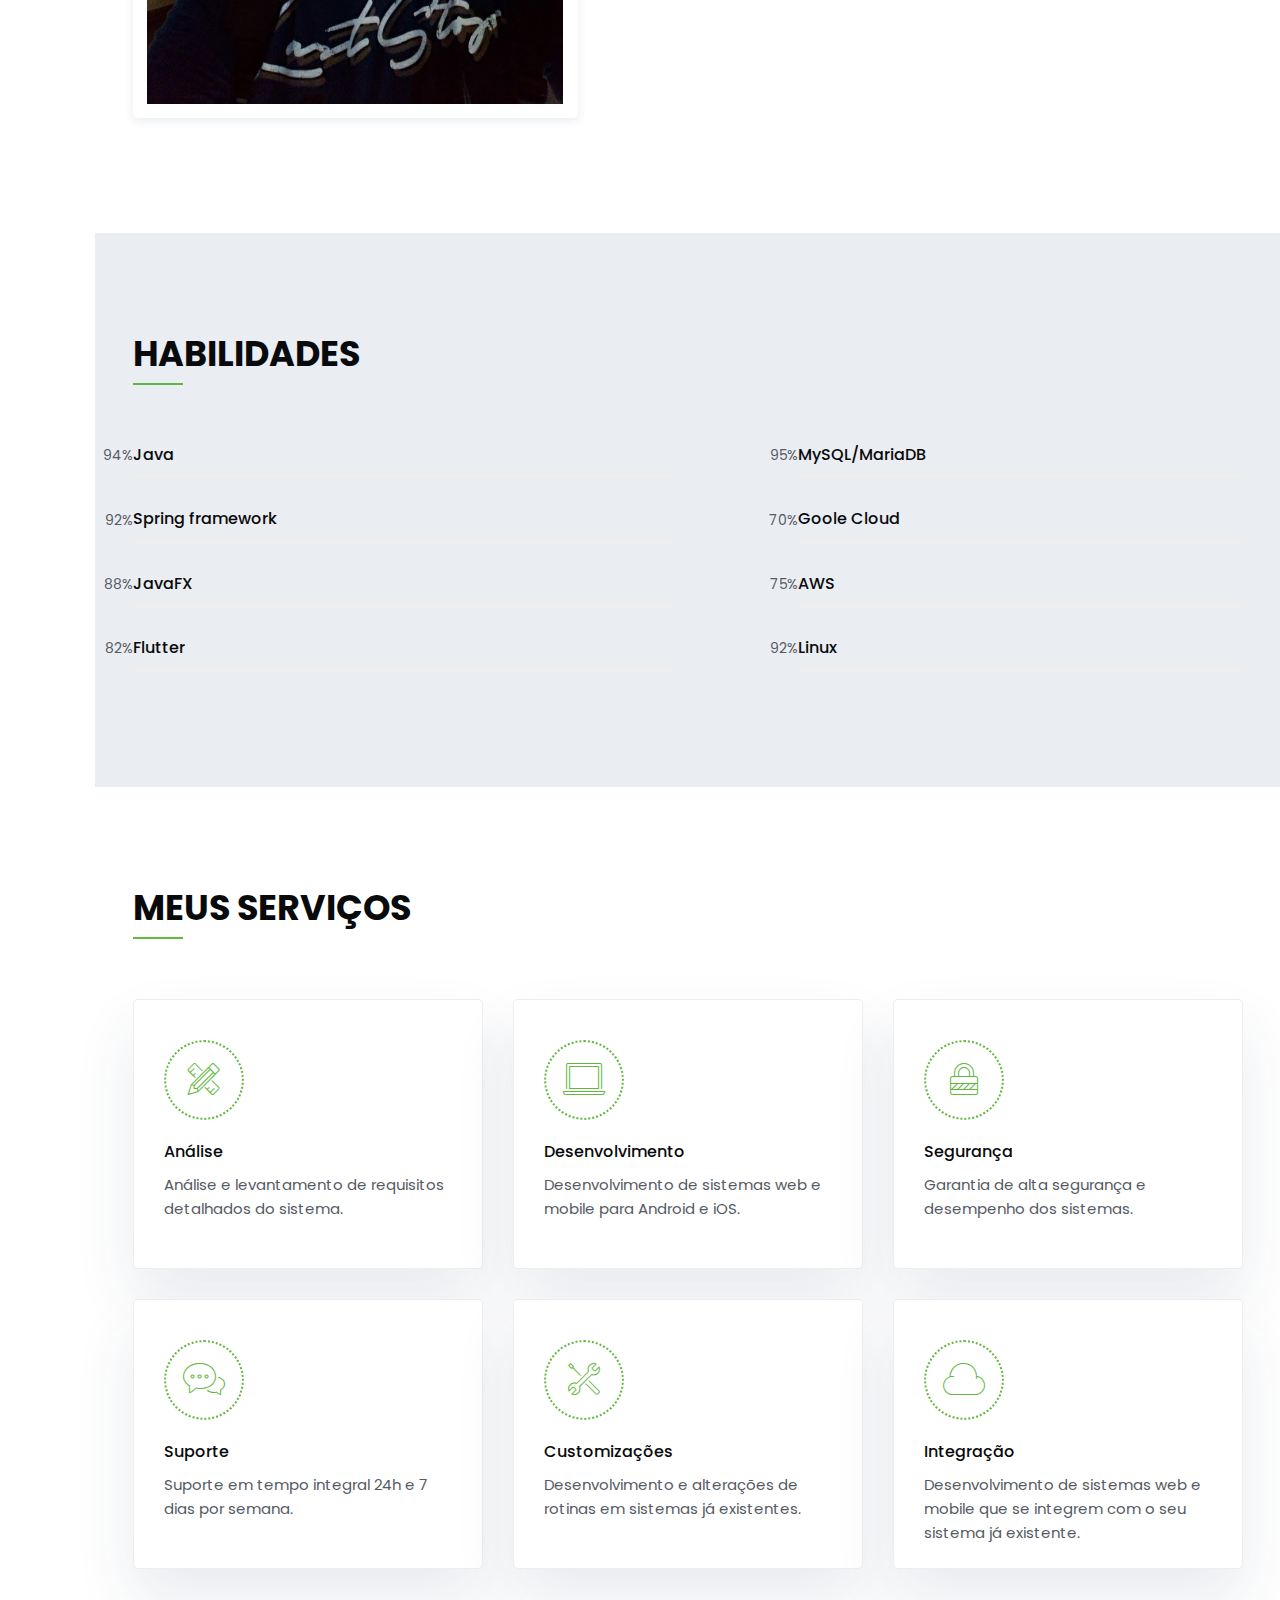
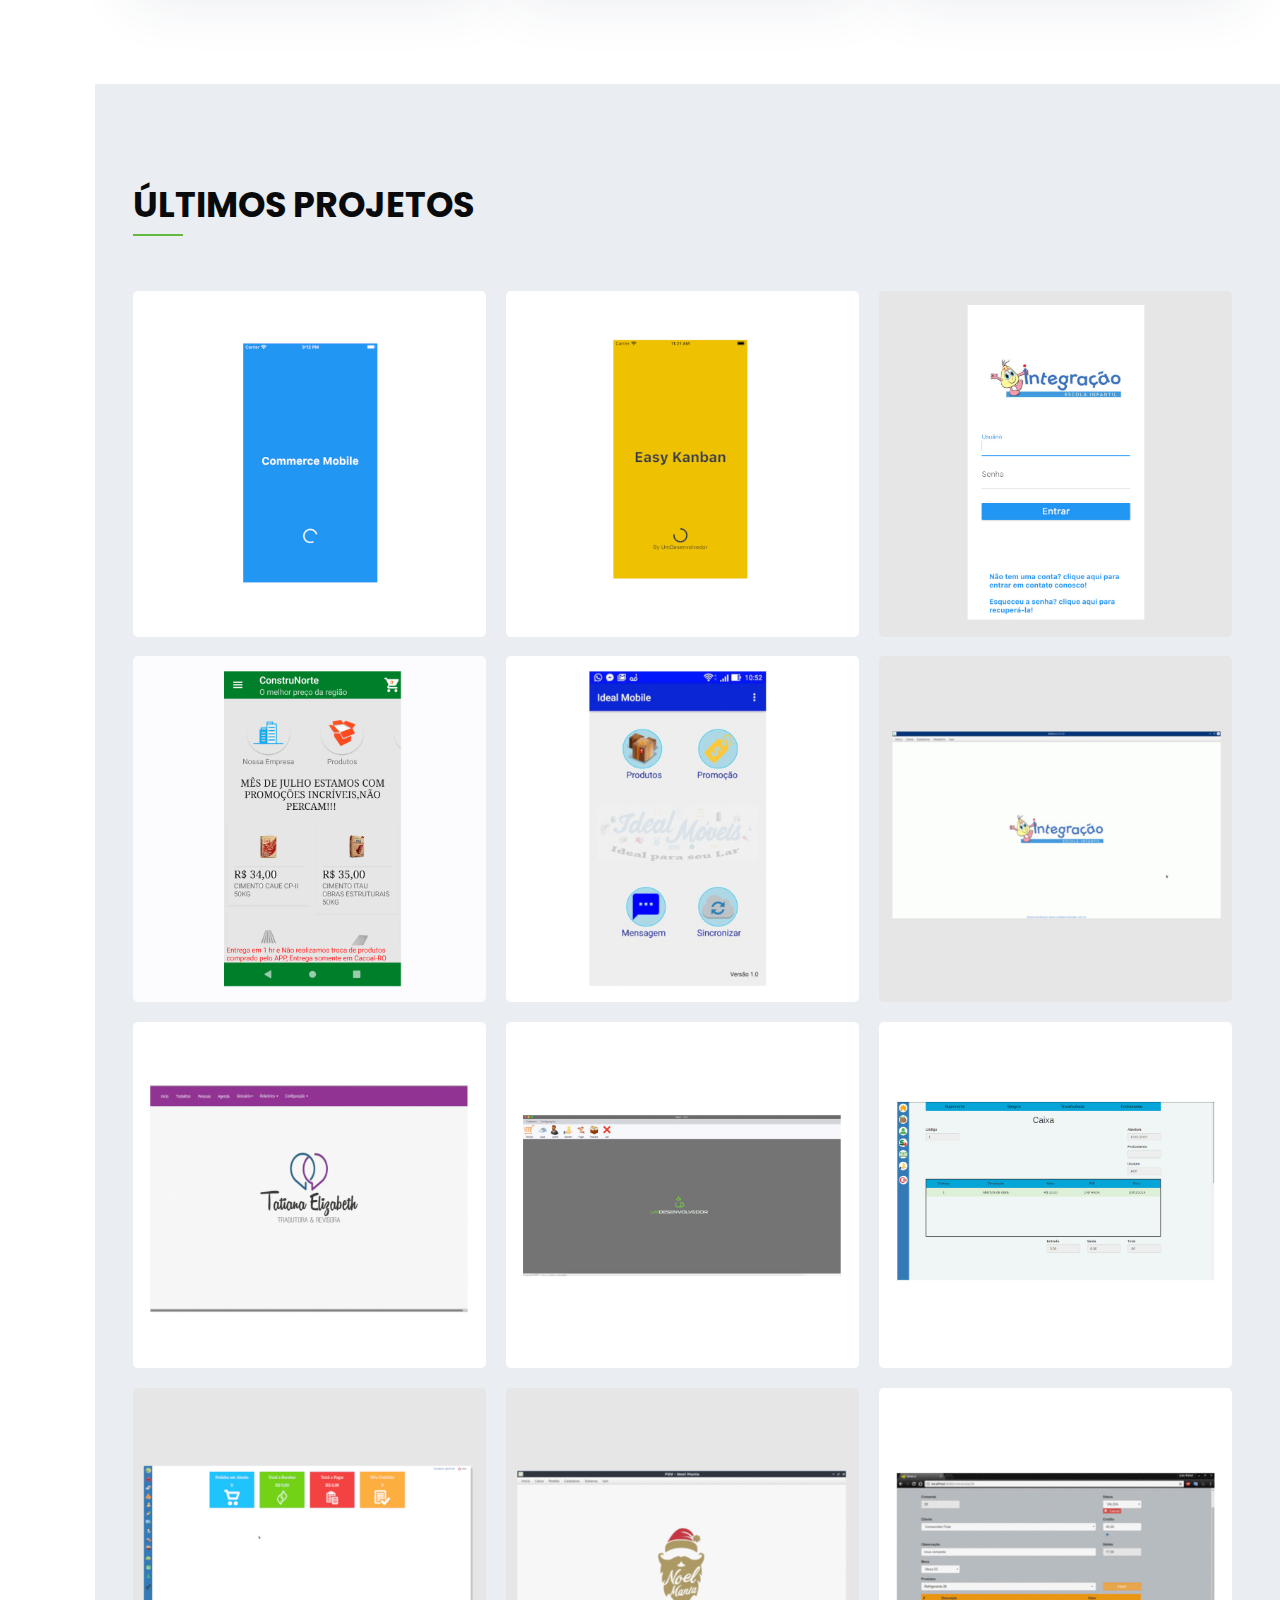
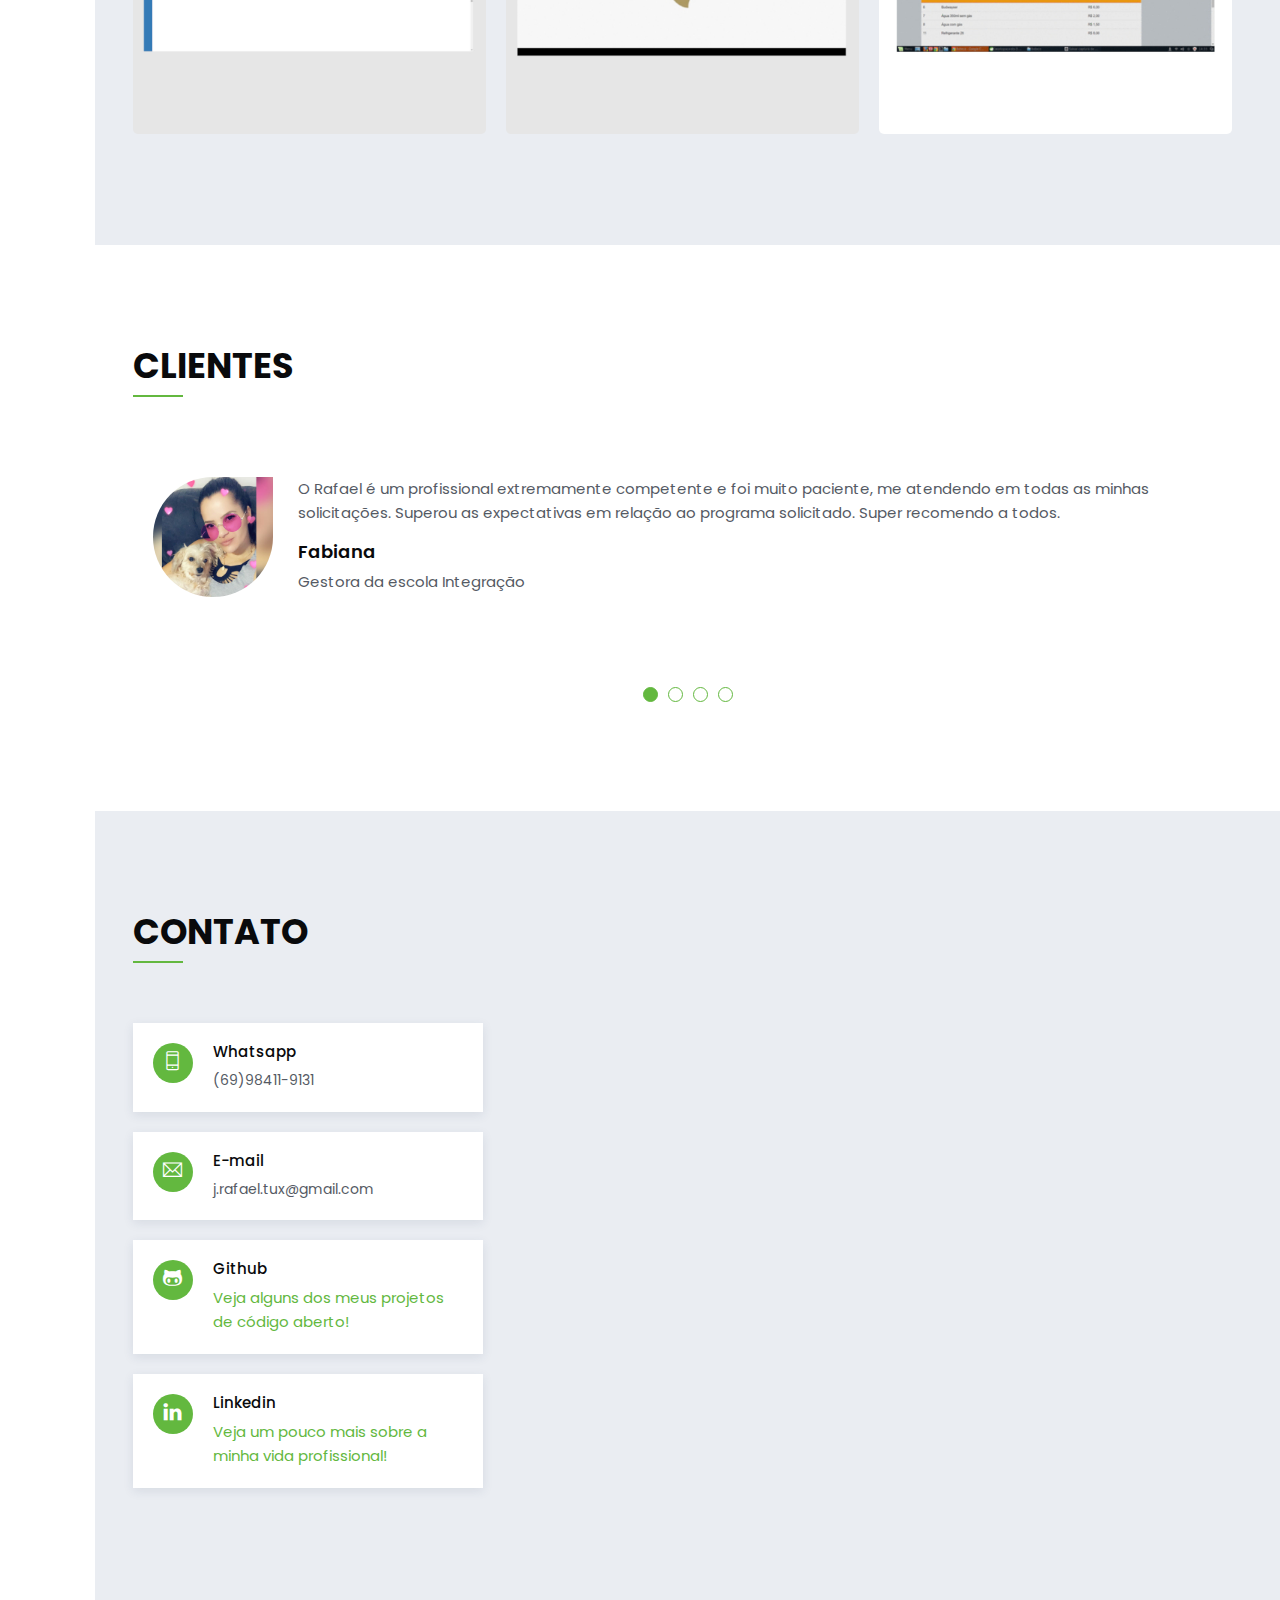
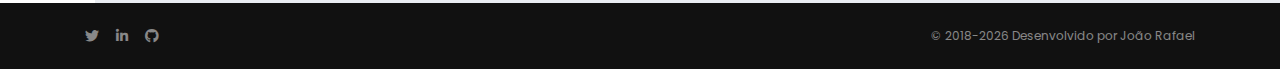
==== commit 7a6e1917: "alterado rodapé para pegar o ano atual" ====
--- a/index.html
+++ b/index.html
@@ -181,7 +181,7 @@
                     <div class="col-lg-7 m-15px-tb">
                         <div class="about-me">
                             <h4>Me chamo João Rafael M Nogueira</h4>
-                            <h6>Atuo na área de TI a mais de 8 anos, atualmente desenvolvo sistemas para as plataformas
+                            <h6>Atuo na área de TI a mais de 10 anos, atualmente desenvolvo sistemas para as plataformas
                                 web, Android e iOS,
                                 sou formado em analise e desenvolvimento de sistemas com especialização em
                                 desenvolvimento de sistemas <span class="theme-color">web e mobile</span></h6><br>
@@ -414,7 +414,7 @@
                                 <img src="static/img/projetos/ordermobi/capa.png" title="" alt="">
                             </div>
                             <div class="portfolio-info">
-                                <h5>Coomerce Mobile</h5>
+                                <h5>Commerce Mobile</h5>
                                 <span>Androide, iOS</span>
                             </div>
                             <a class="link-overlay" data-toggle="modal" href="#modalCommerceMobile"></a>
@@ -643,7 +643,7 @@
                                         controle eficiente sobre as suas atividades sem tornar este processo excessivamente burocrático, 
                                         com ele você pode realizar o gerenciamento de atividades do seu dia a dia de forma rápida e prática.
                                     </p>
-                                    <p>Disponivel em inglês e português.</p>
+                                    <p>Disponível em inglês e português.</p>
                                     Plataformas: <span class="theme-color">Android</span>, <span
                                         class="theme-color">iOS</span> e <span class="theme-color">web</span>
 
@@ -1063,7 +1063,7 @@
                         <div class="modal-dialog" role="document">
                             <div class="modal-content">
                                 <div class="modal-header">
-                                    <h5 class="modal-title" id="exampleModalLabel">ERP Zagor (Em desenvolvimento)</h5>
+                                    <h5 class="modal-title" id="exampleModalLabel">ERP Zagor</h5>
                                     <button type="button" class="close" data-dismiss="modal" aria-label="Close">
                                         <span aria-hidden="true">&times;</span>
                                     </button>
@@ -1262,7 +1262,7 @@
                     </div>
                 </div>
                 <div class="col-md-6 m-10px-tb text-center text-md-right">
-                    <p>© 2018 Desenvolvido por João Rafael</p>
+                    <p>© 2018-<span id="year"></span><script>document.getElementById("year").innerHTML = new Date().getFullYear();</script> Desenvolvido por João Rafael</p>
                 </div>
             </div>
         </div>
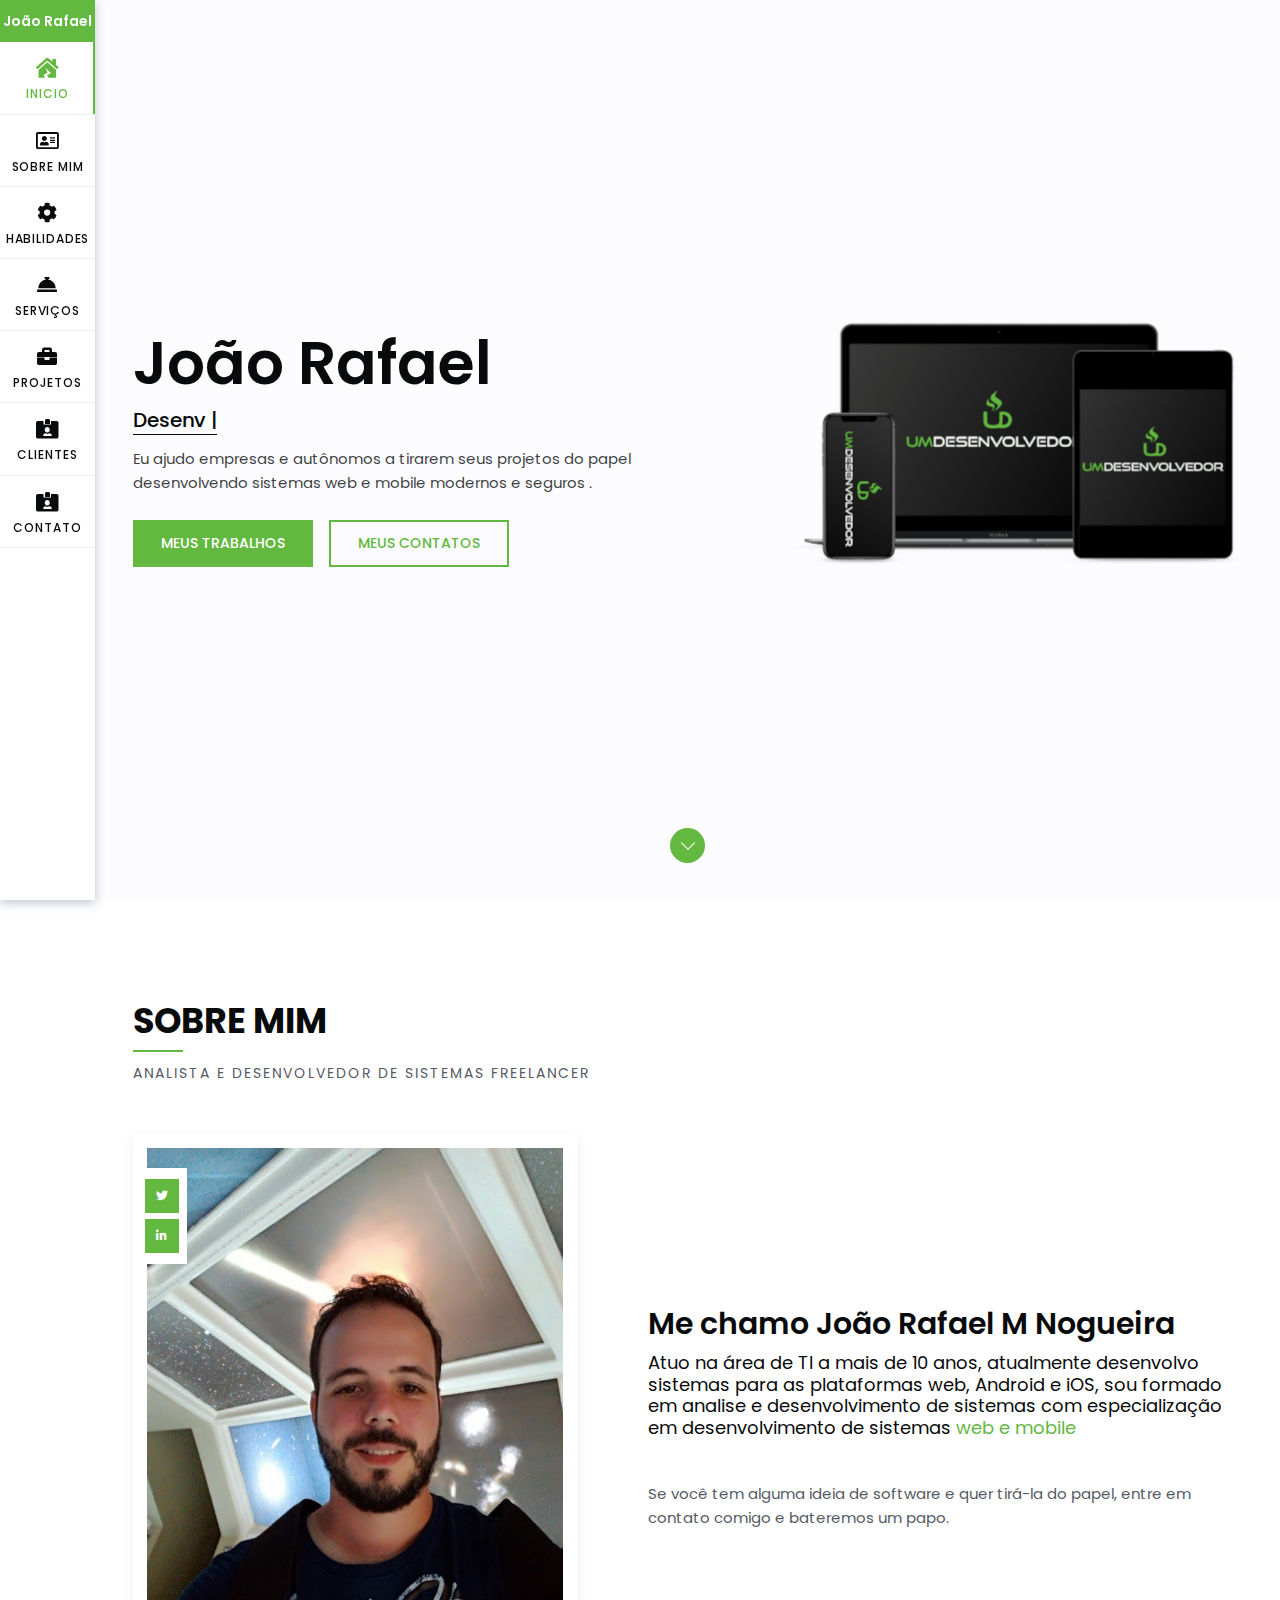
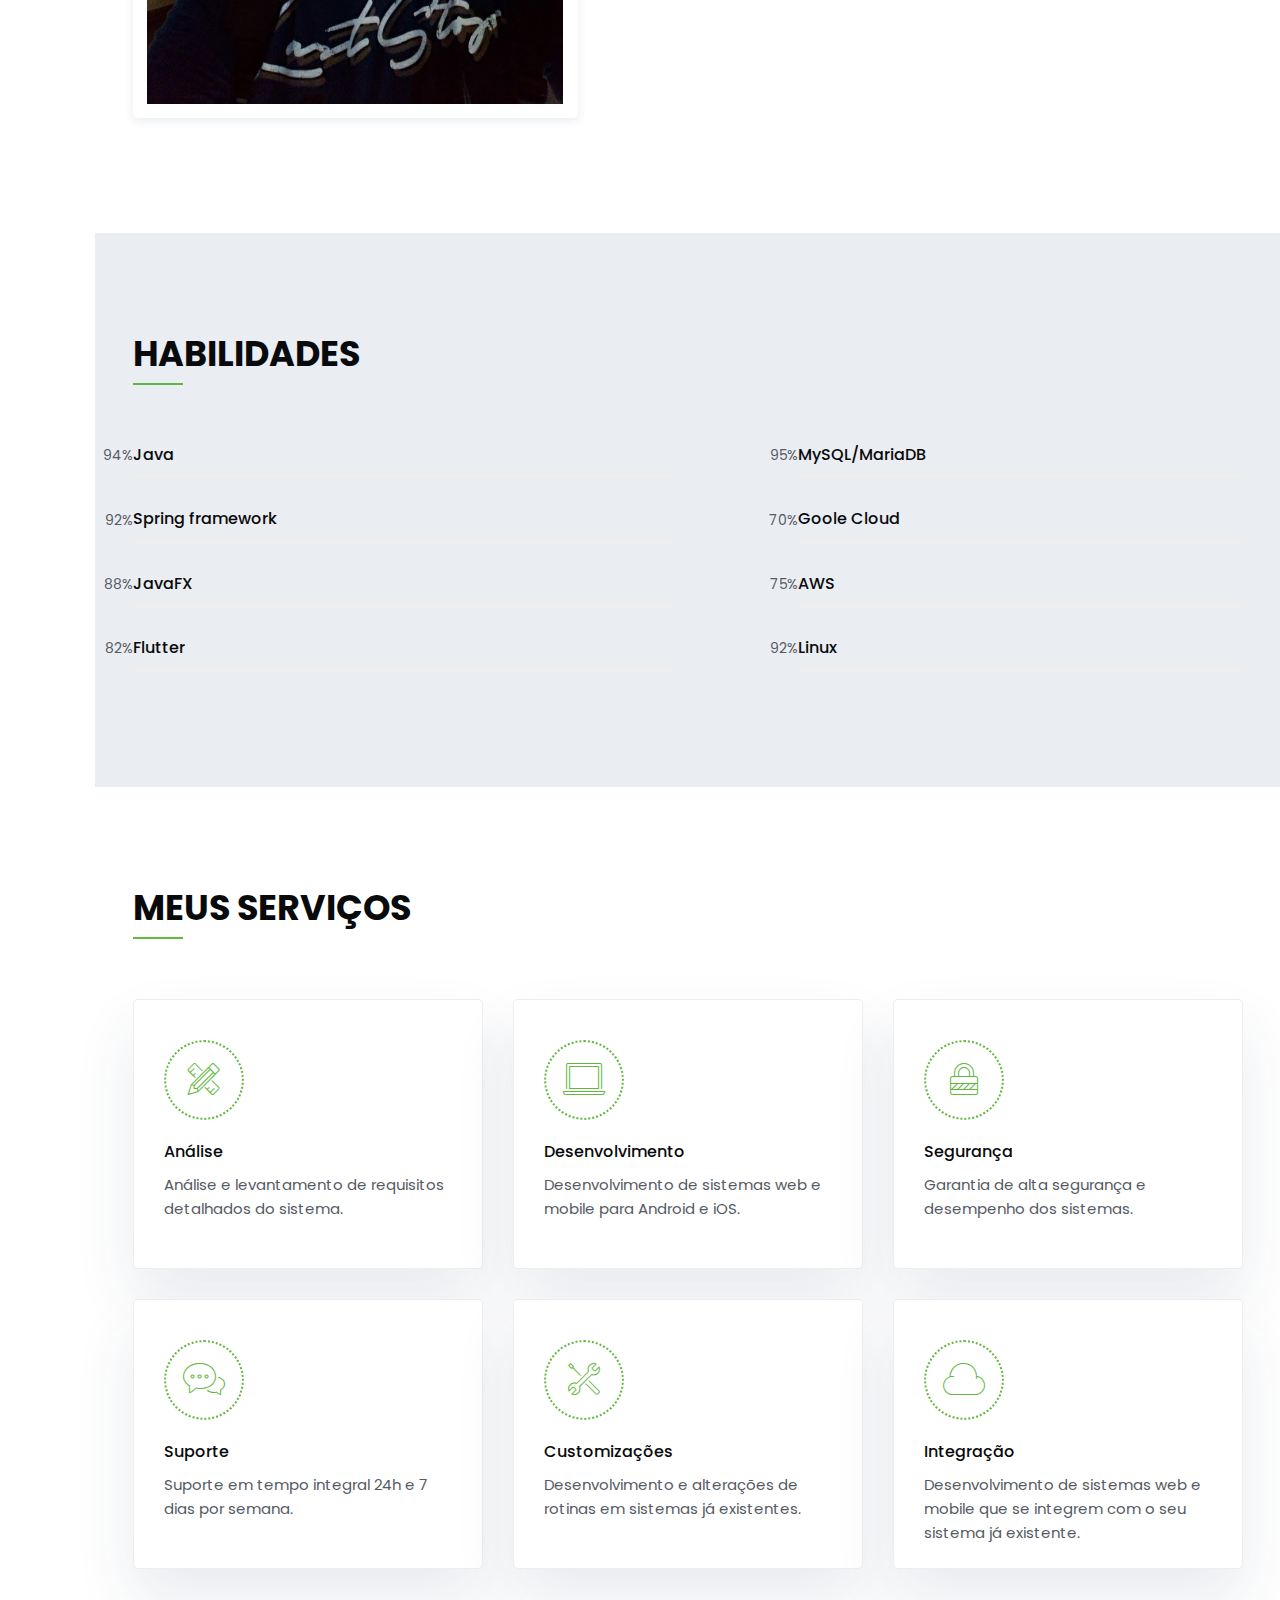
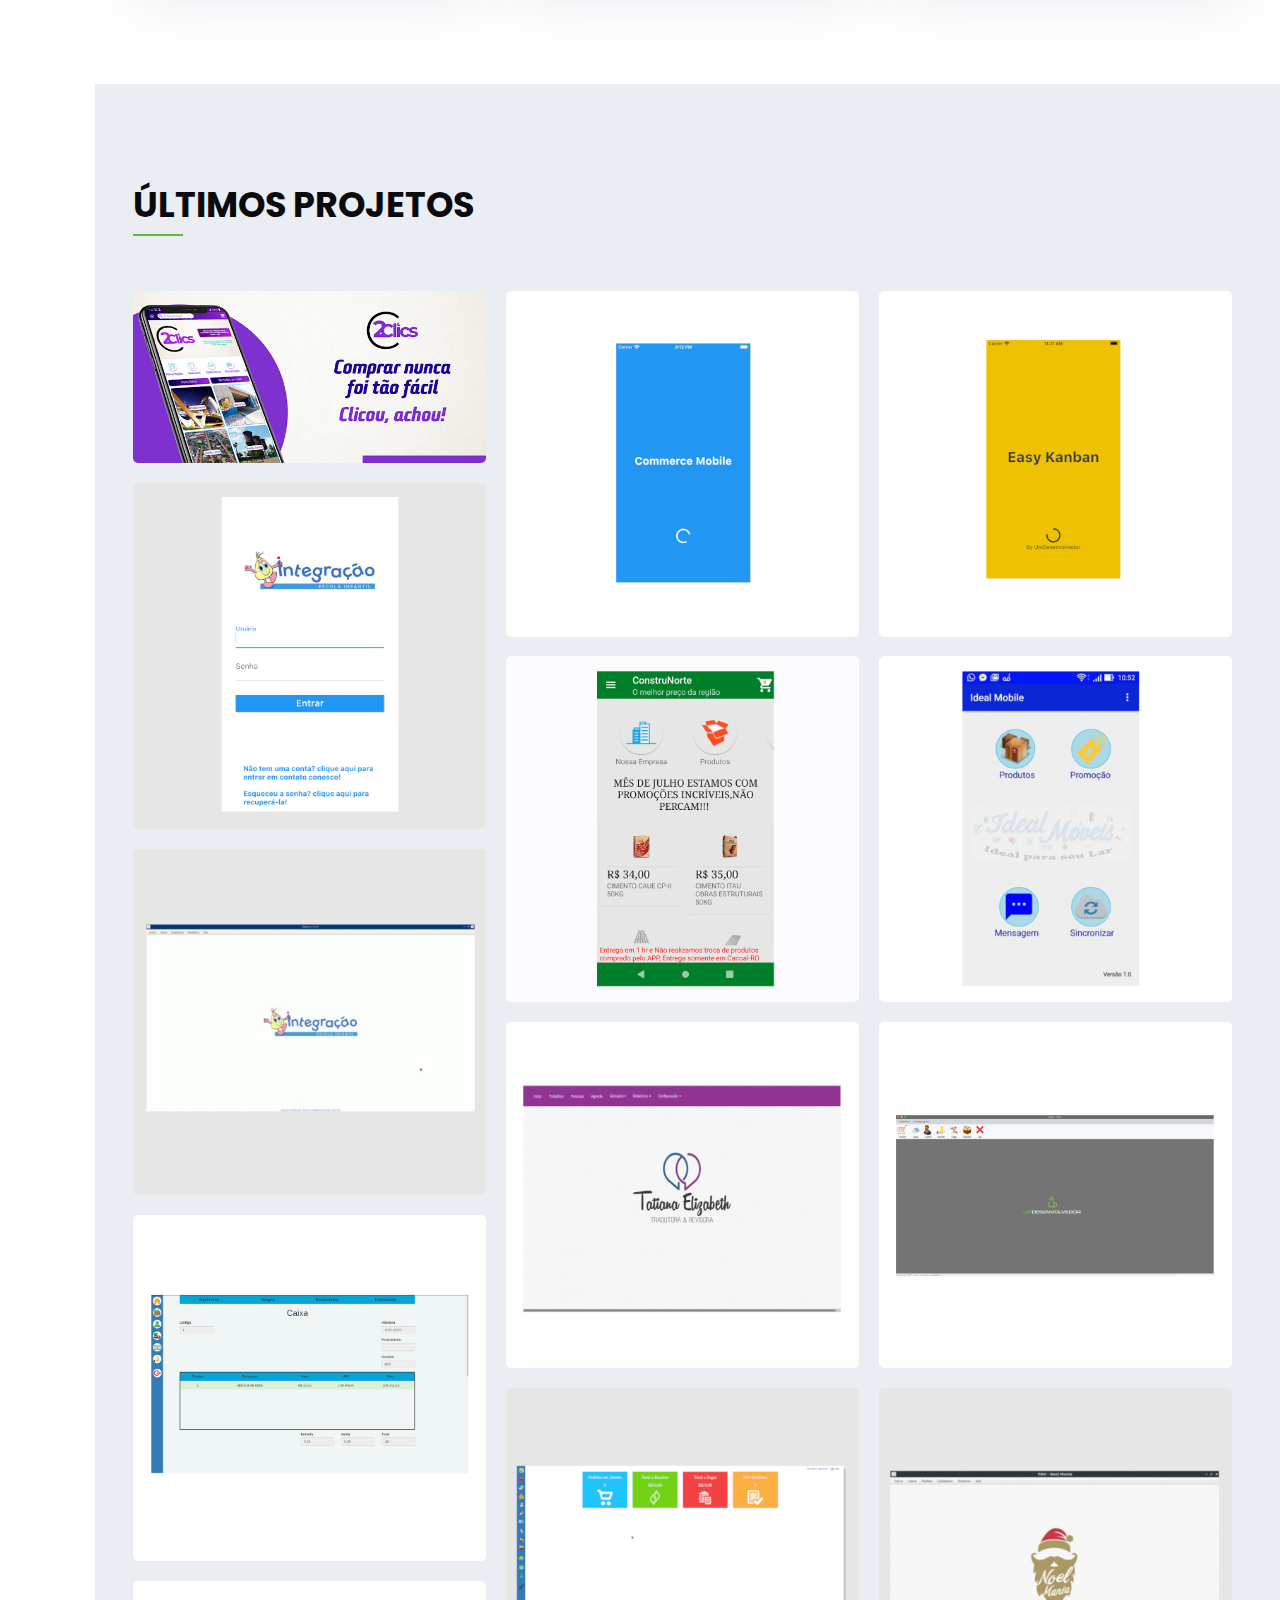
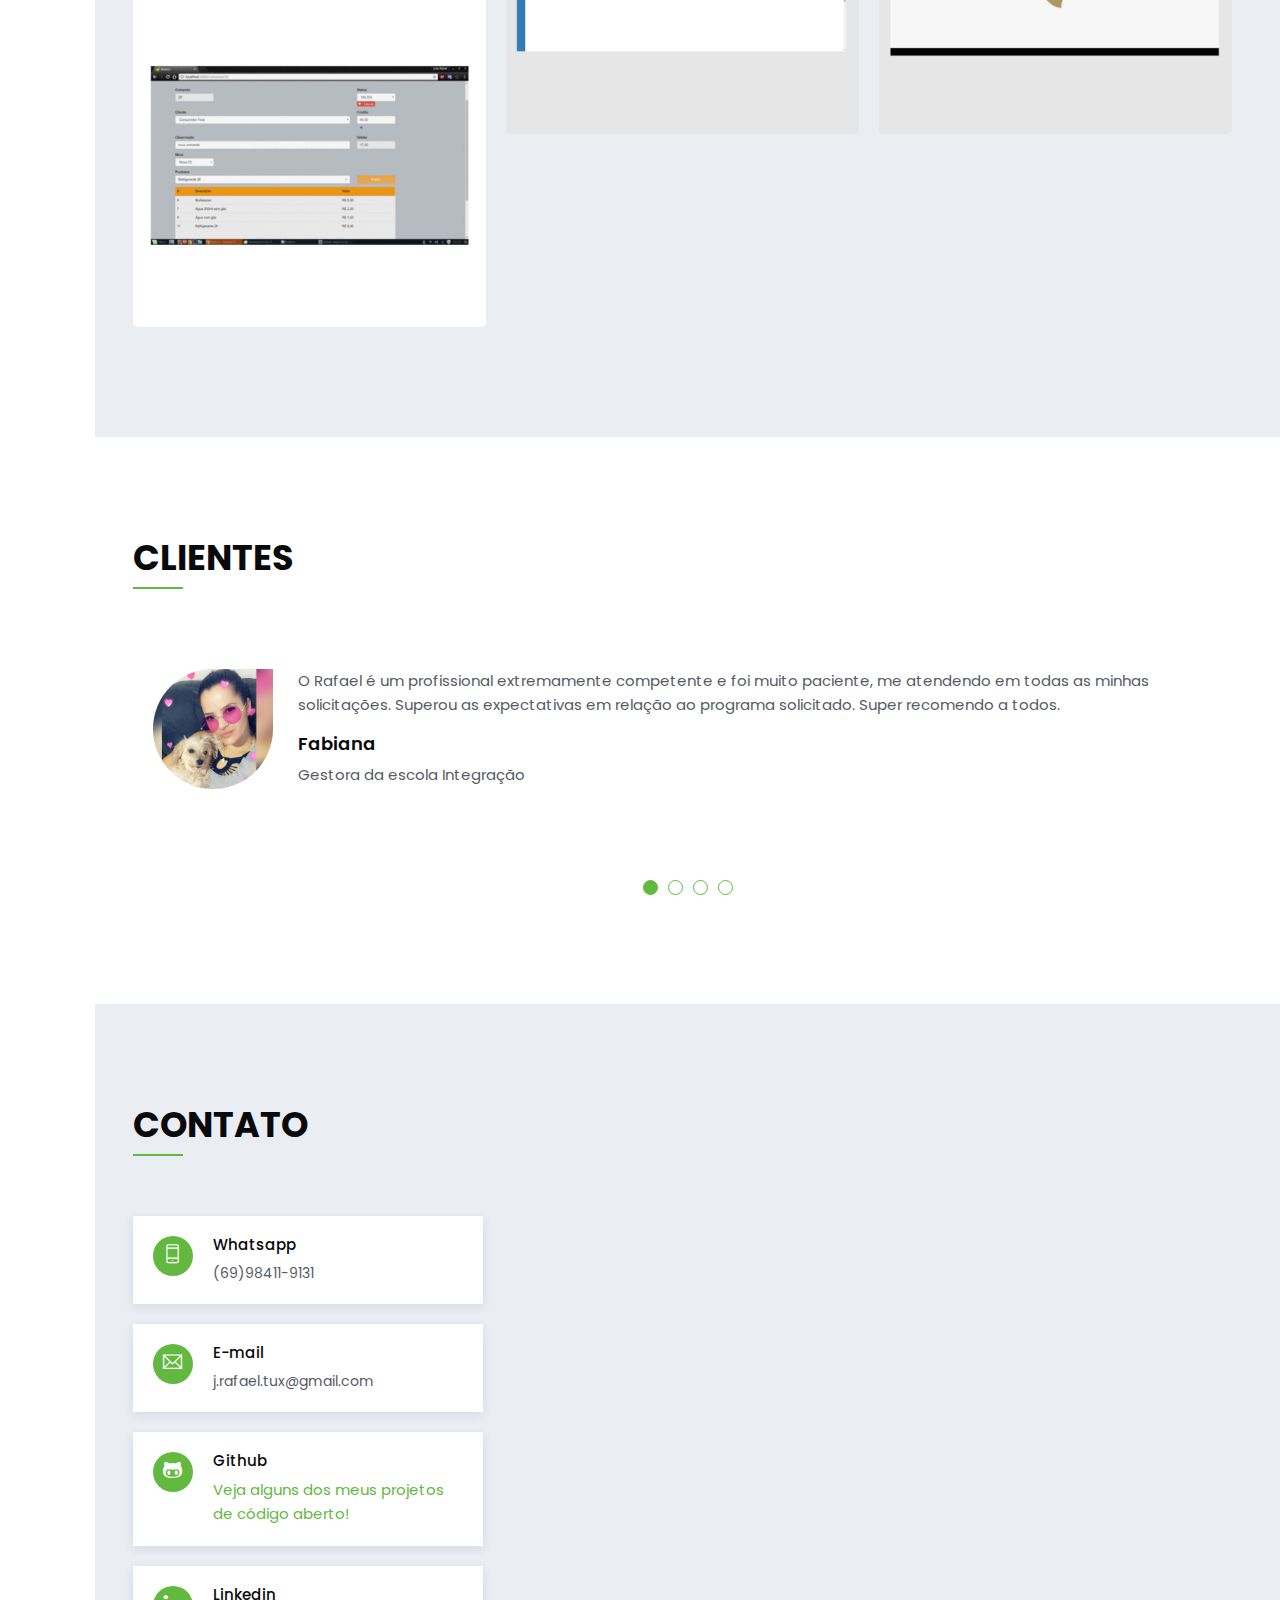
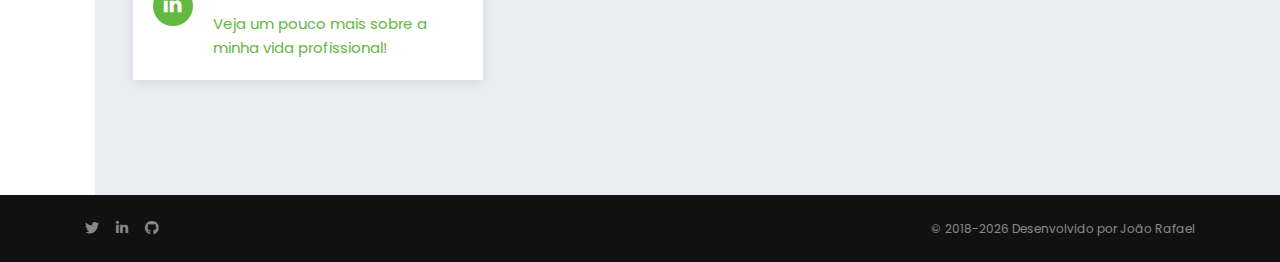
==== commit 86dbbca4: "Criado politica de segurança ContruNorte" ====
--- a/index.html
+++ b/index.html
@@ -411,6 +411,18 @@
                     <div class="grid-item product branding">
                         <div class="portfolio-box-01">
                             <div class="portfolio-img">
+                                <img src="static/img/projetos/2clics/capa.webp" title="" alt="">
+                            </div>
+                            <div class="portfolio-info">
+                                <h5>2Clics</h5>
+                                <span>Androide, iOS e web</span>
+                            </div>
+                            <a class="link-overlay" data-toggle="modal" href="#modal2Clics"></a>
+                        </div>
+                    </div> <!-- grid item -->
+                    <div class="grid-item product branding">
+                        <div class="portfolio-box-01">
+                            <div class="portfolio-img">
                                 <img src="static/img/projetos/ordermobi/capa.png" title="" alt="">
                             </div>
                             <div class="portfolio-info">
@@ -554,7 +566,60 @@
                         </div>
                     </div> <!-- grid item -->
 
-                    <!--MODAL DO PROJETO OrderMobi-->
+                    <!--MODAL DO PROJETO modal2Clics-->
+                    <div class="modal fade" id="modal2Clics" tabindex="-1" role="dialog"
+                        aria-labelledby="exampleModalLabel" aria-hidden="true">
+                        <div class="modal-dialog" role="document">
+                            <div class="modal-content">
+                                <div class="modal-header">
+                                    <h5 class="modal-title" id="exampleModalLabel">2Clics</h5>
+                                    <button type="button" class="close" data-dismiss="modal" aria-label="Close">
+                                        <span aria-hidden="true">&times;</span>
+                                    </button>
+                                </div>
+                                <div class="modal-body ">
+                                    <div class="owl-carousel" data-items="1" data-nav-dots="true" data-md-items="1"
+                                        data-sm-items="1" data-xs-items="1" data-xx-items="1" data-space="30">
+                                        <div>
+                                            <img src="static/img/projetos/2clics/unnamed (1).webp" title="" alt="" class="img-thumbnail">
+                                        </div>
+                                        <div>
+                                            <img src="static/img/projetos/2clics/unnamed (2).webp" title="" alt="" class="img-thumbnail">
+                                        </div>
+                                        <div>
+                                            <img src="static/img/projetos/2clics/unnamed (3).webp" title="" alt="" class="img-thumbnail">
+                                        </div>
+                                        <div>
+                                            <img src="static/img/projetos/2clics/unnamed (4).webp" title="" alt="" class="img-thumbnail">
+                                        </div>
+                                    </div>
+                                    <p>
+                                        Aplicativo de delivery com visão 360° dos interiores das lojas e das ruas nas quais as lojas se encontram.<br>
+                                        Este projeto possue dois aplicativos, um para os cliente e outro para os lojistas receberem os pedidos, também possui
+                                        um sistema web o qual é usado pelo administrador para gerenciar o aplicativo e também pelos lojistas para realizar 
+                                        a configuração de suas lojas.<br>
+                                        Tanto os aplicativos mobile quanto o sistema web foram desenvolvidos em flutter, o back-end foi desenvolvido em Spring framework.
+                                    </p><br>
+                                    <p>
+                                        Conheça mais sobre o aplicativo atráves dos links e vídeos abaixo:<br>
+                                        <a href="https://www.2clics.com.br" target="_blank">Site oficial</a><br>
+                                        <a href="https://www.2clics.com.br/baixar.html" target="_blank">Baixar para Android ou iOS</a>
+                                        <iframe src="https://www.youtube.com/embed/Q3ABnZ1JiAI" title="YouTube video player" frameborder="0" allow="accelerometer; autoplay; clipboard-write; encrypted-media; gyroscope; picture-in-picture" allowfullscreen></iframe>
+                                    </p>                                    
+                                    Plataformas: <span class="theme-color">Android</span>, <span
+                                        class="theme-color">iOS</span> e <span class="theme-color">web</span>
+
+
+                                </div>
+                                <div class="modal-footer">
+                                    <button type="button" class="btn btn-secondary" data-dismiss="modal">Fechar</button>
+                                </div>
+                            </div>
+                        </div>
+                    </div>
+                    <!--FIM MODAL DO PROJETO-->
+
+                    <!--MODAL DO PROJETO modalCommerceMobile-->
                     <div class="modal fade" id="modalCommerceMobile" tabindex="-1" role="dialog"
                         aria-labelledby="exampleModalLabel" aria-hidden="true">
                         <div class="modal-dialog" role="document">
